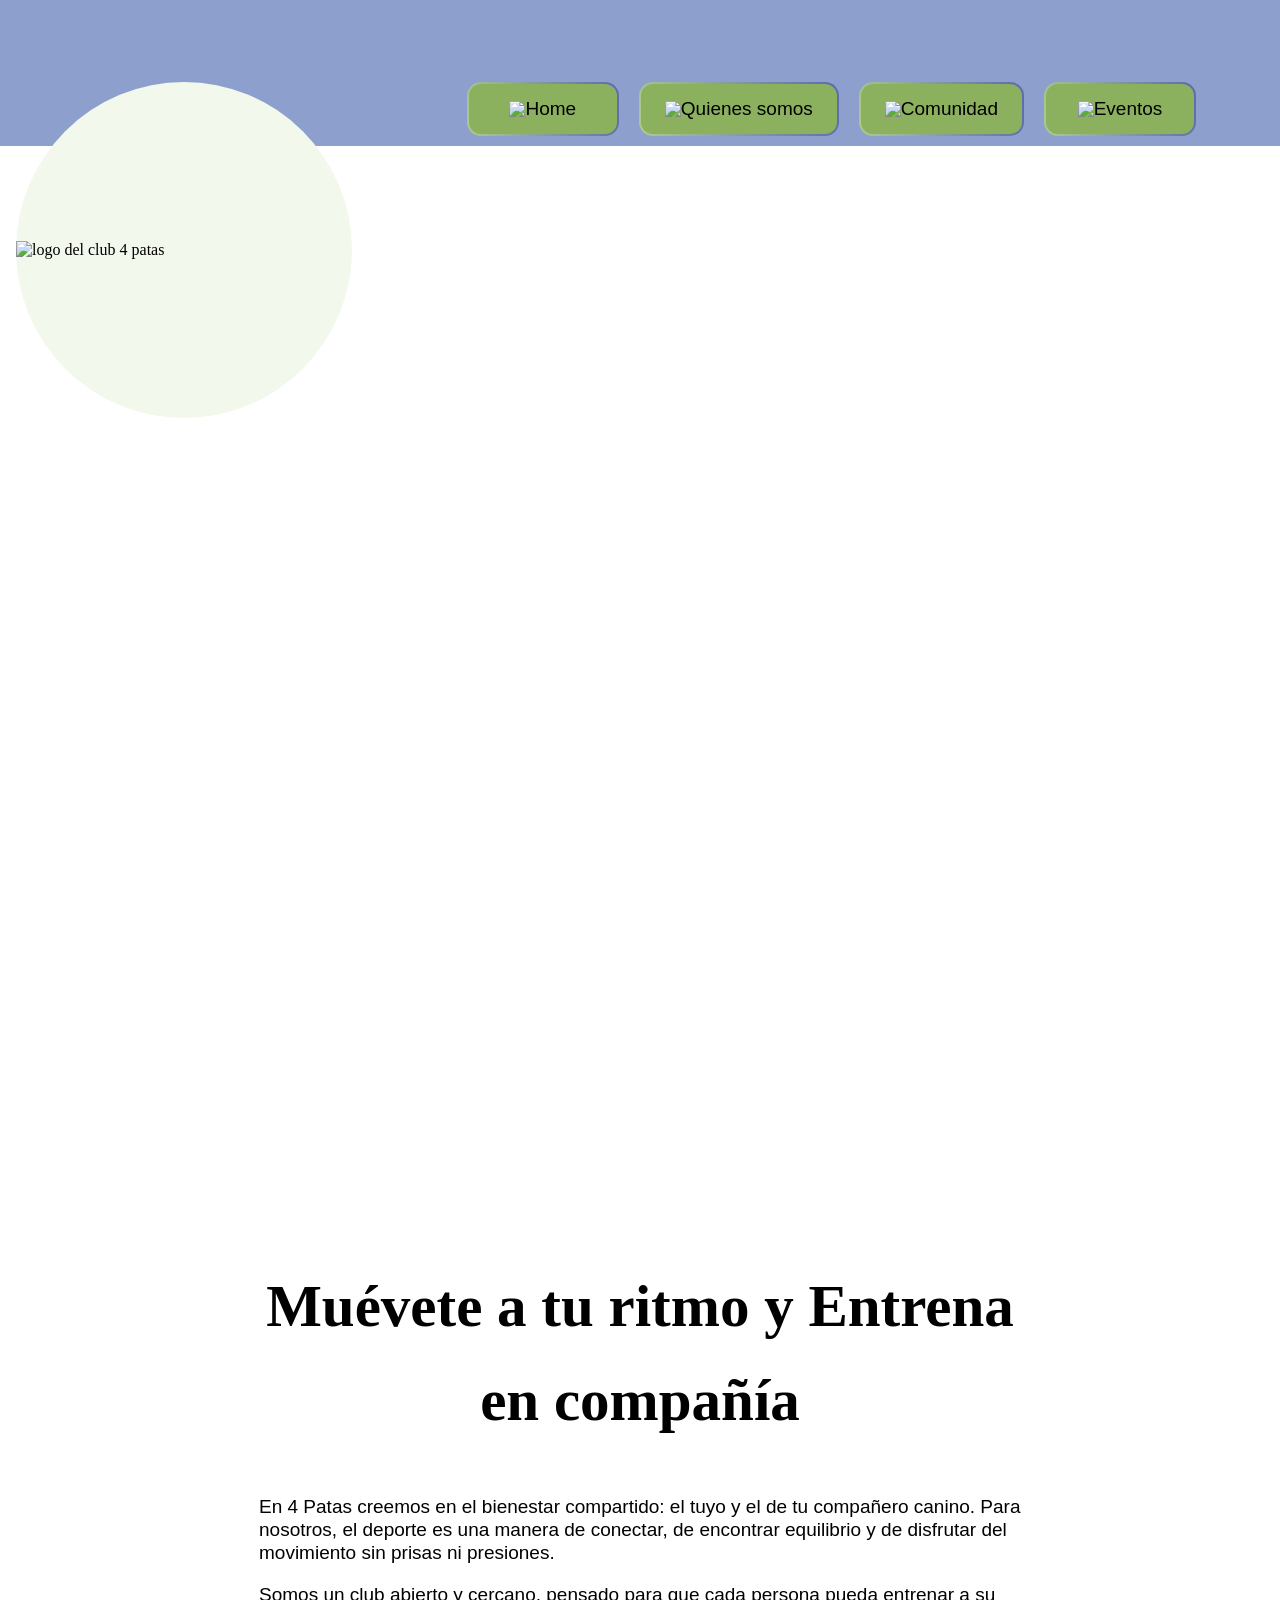
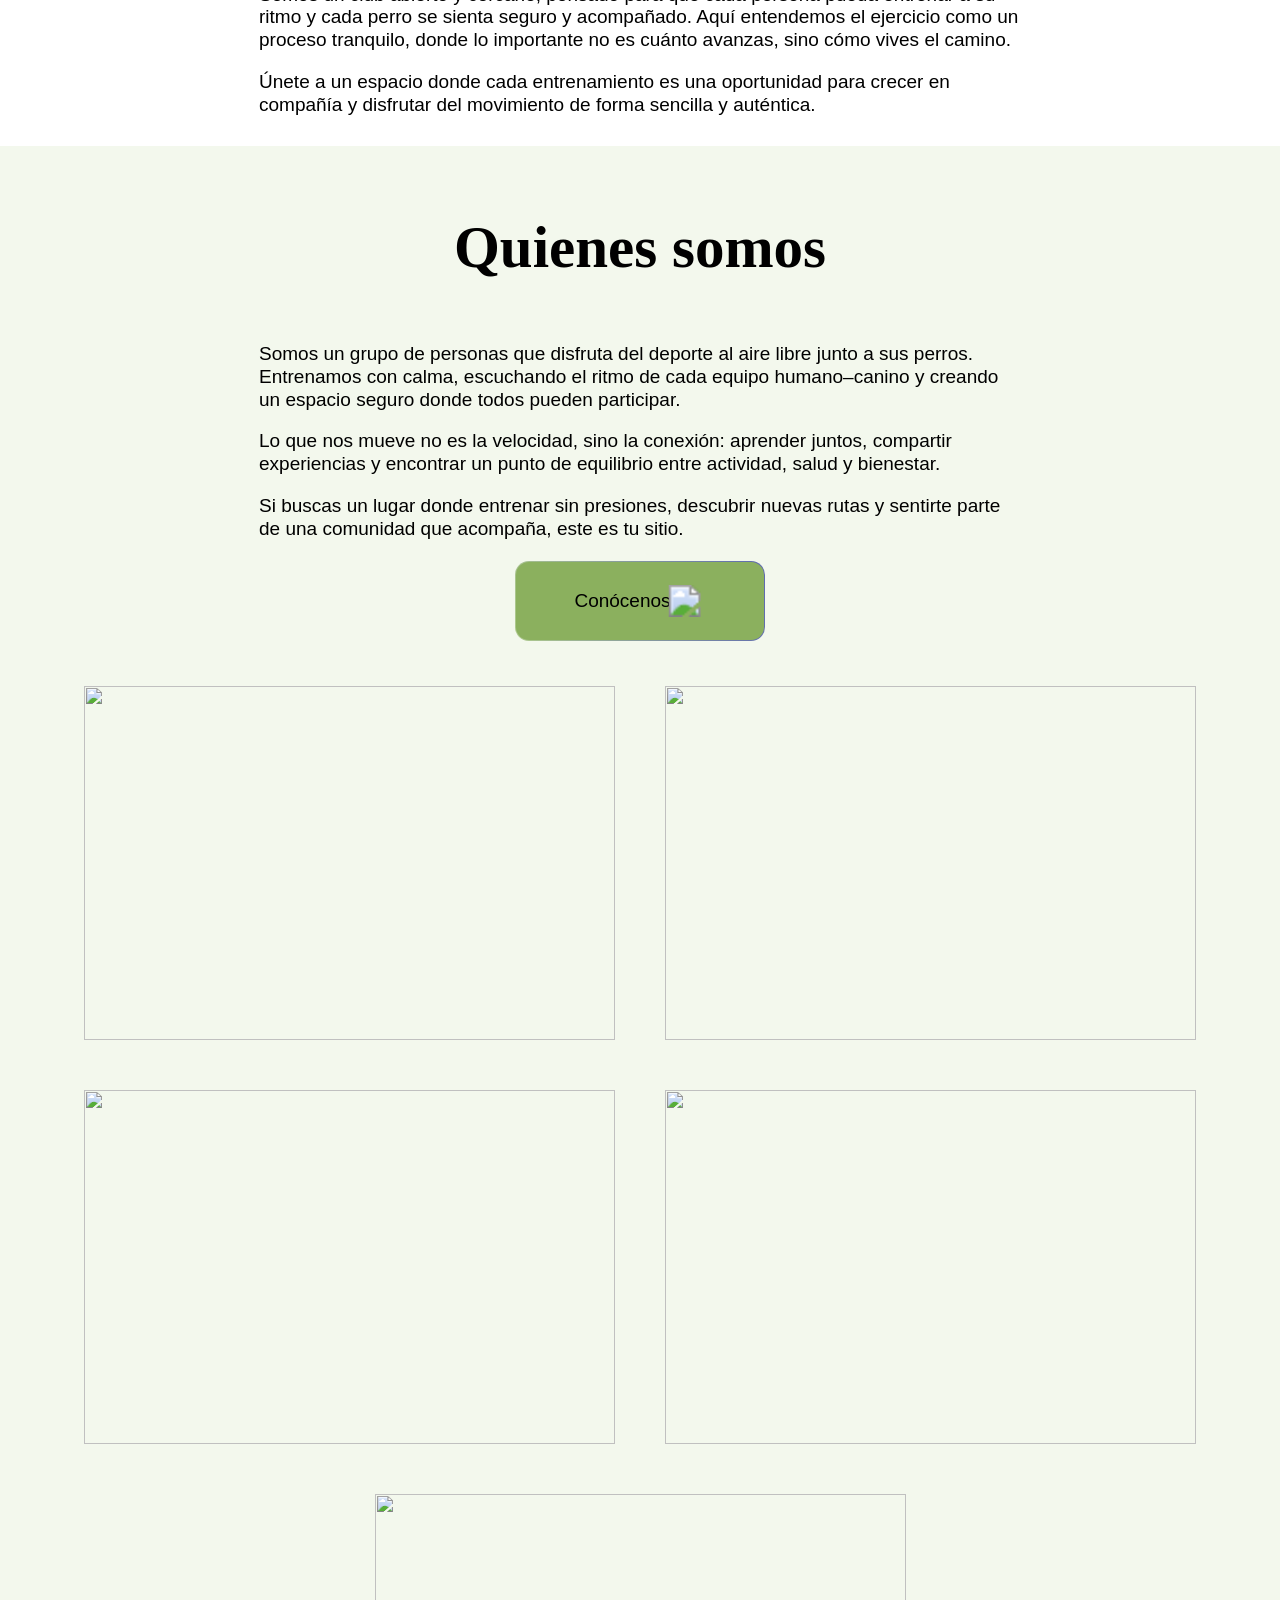
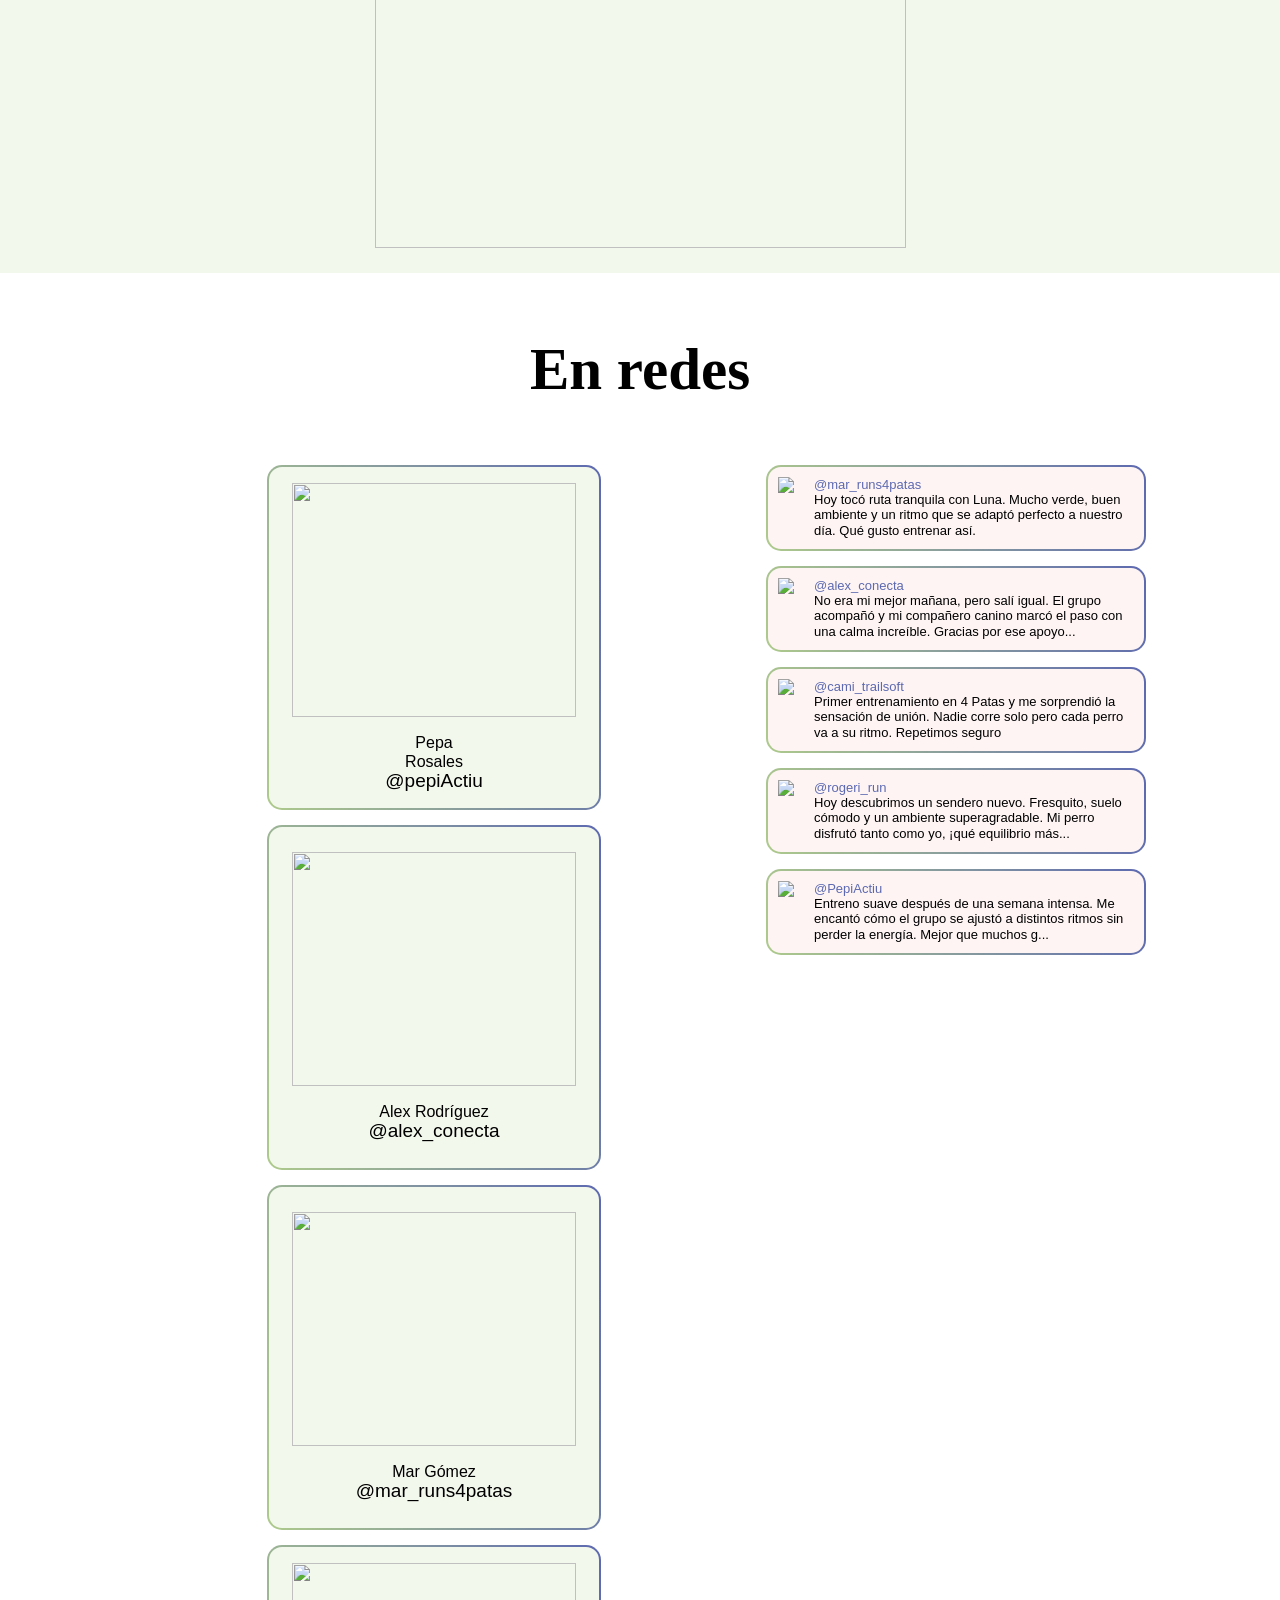
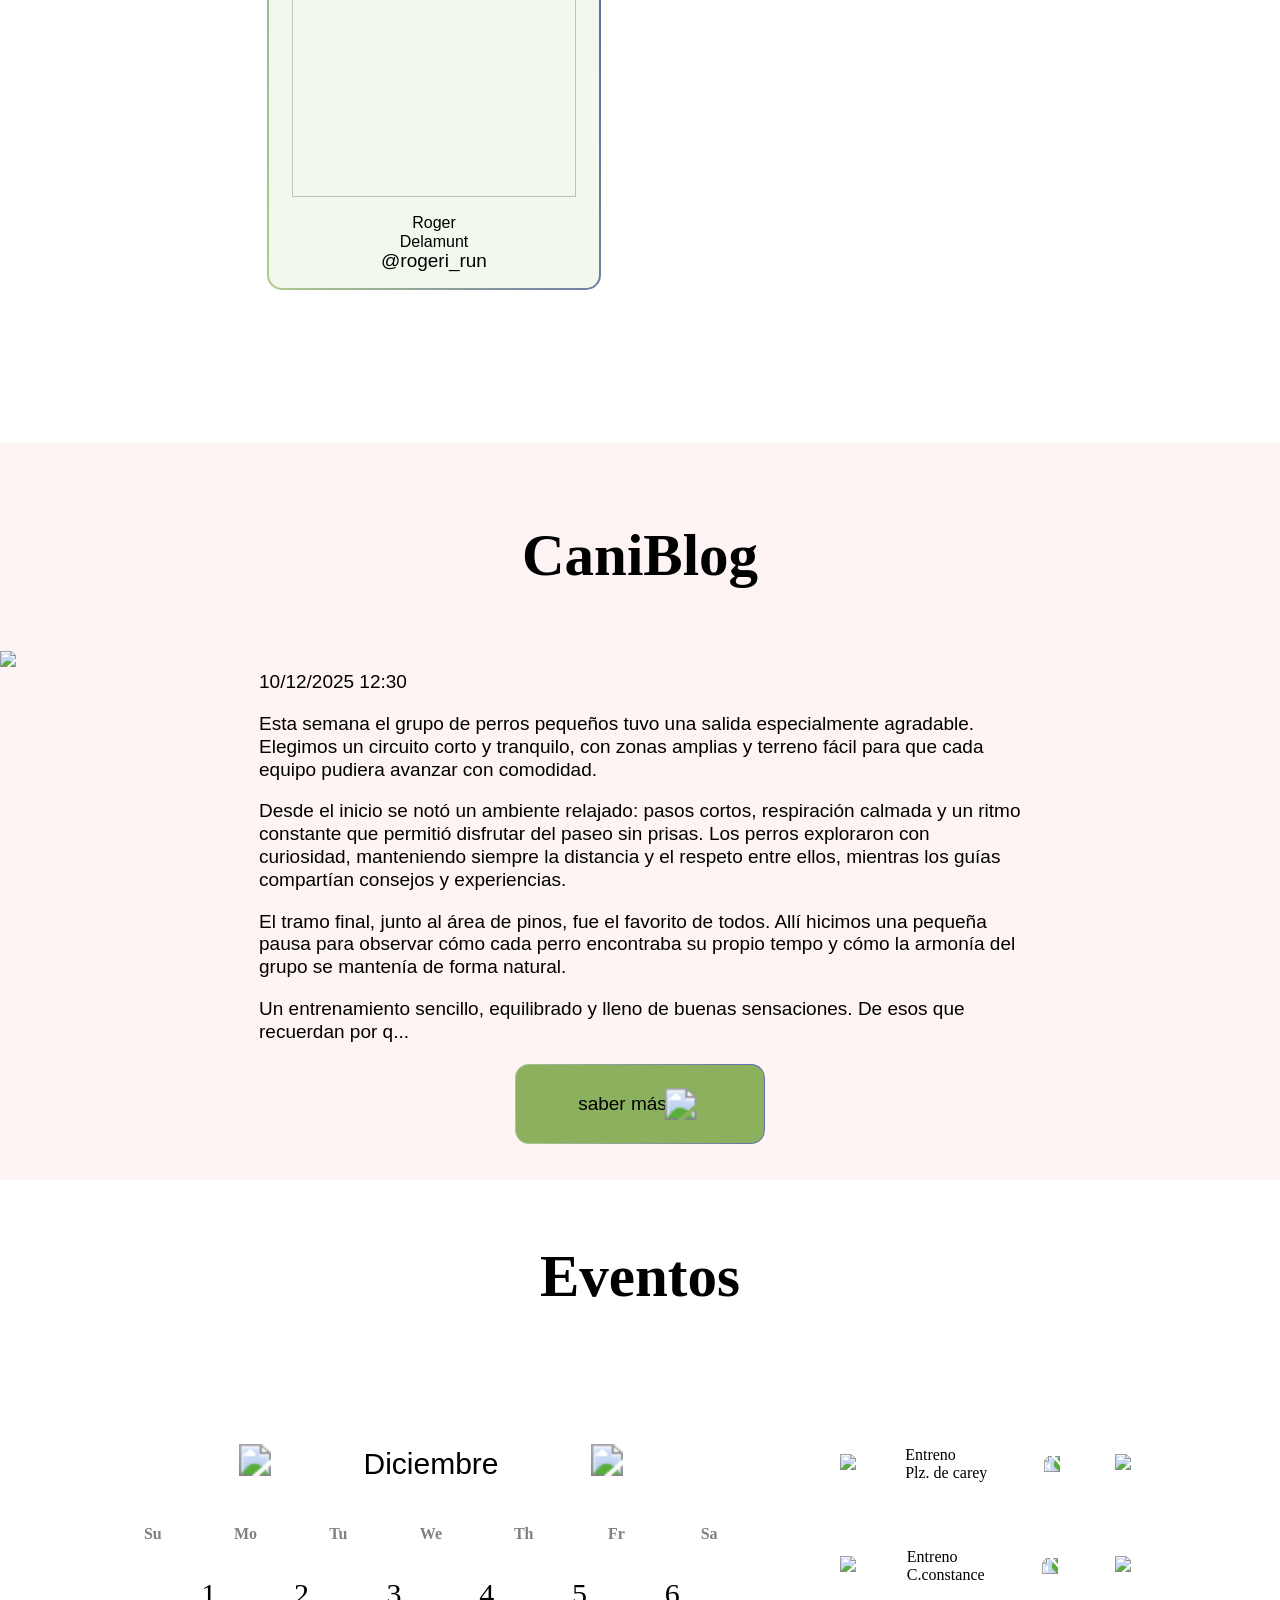
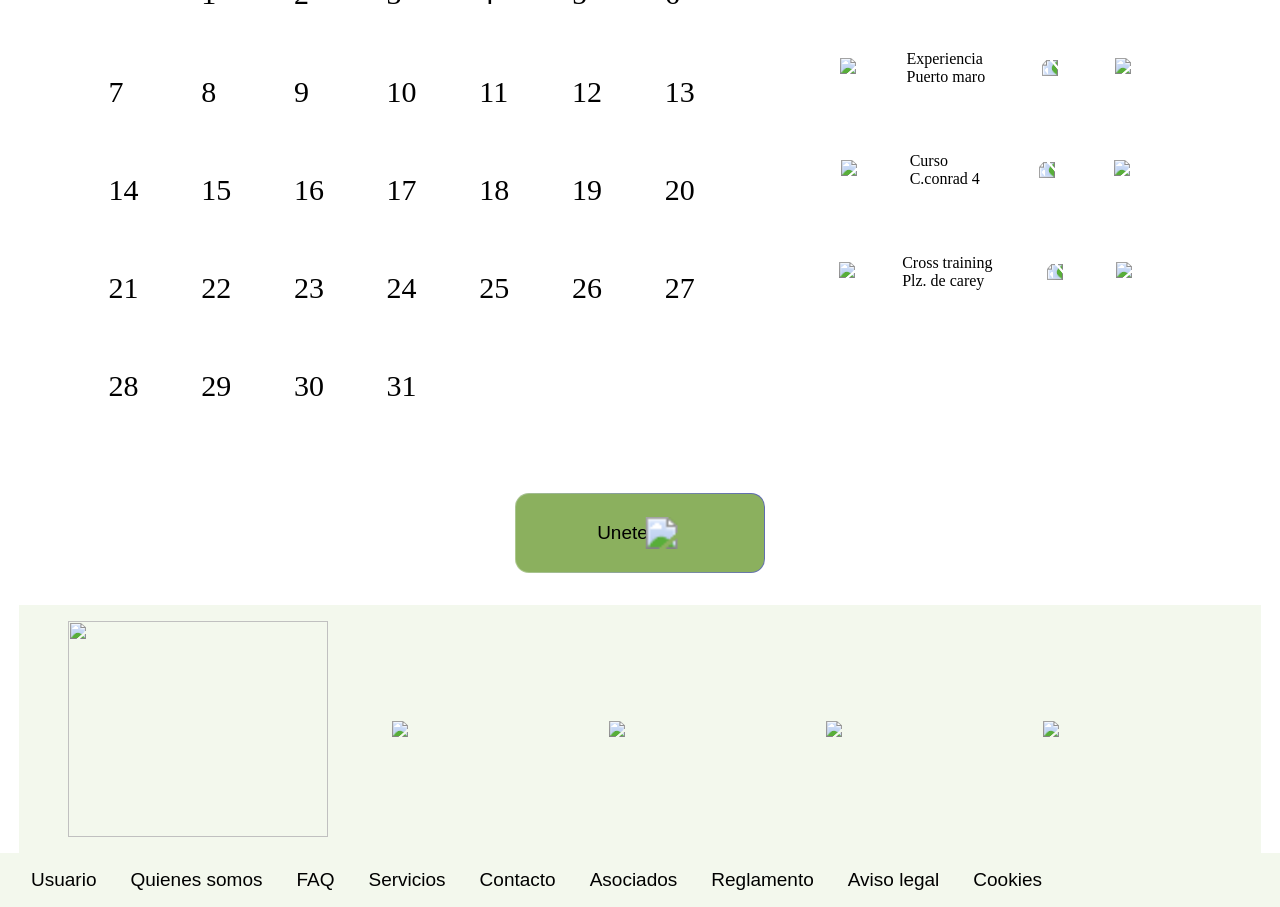
==== index.html @ e6f976d0 "Add files via upload" ====
<!DOCTYPE html>
<html lang="es">

<head>
    <meta charset="UTF-8">
    <meta name="viewport" content="width=device-width, initial-scale=1.0">
    <meta name="author" content="Aidan Tyr Garcia">
    <meta name="description" content="canicross club 4 patas">
    <title>4 patas Landing</title>
    <link rel="stylesheet" href="style.css">

</head>

<body>
    <header class="head">
        <nav> <img class="hMenu" src="assets/small/menu_24dp_000000_FILL0_wght300_GRAD0_opsz24.svg" alt="menu">
            <ul class="linksNav">
                <li><a href="index.html"><img src="assets/large/home_48dp_000000_FILL0_wght300_GRAD0_opsz48.svg"> Home
                    </a></li>
                <li><a href="quienes somos.html"><img
                            src="assets/large/directions_run_48dp_000000_FILL0_wght300_GRAD0_opsz48.svg">Quienes
                        somos</a></li>
                <li><a href="comunidad.html"><img
                            src="assets/large/pets_48dp_000000_FILL0_wght300_GRAD0_opsz48.svg">Comunidad</a></li>
                <li><a href="eventos.html"><img
                            src="assets/large/calendar_month_48dp_000000_FILL0_wght300_GRAD0_opsz48.svg">Eventos</a>
                </li>
            </ul>
        </nav>

    </header>

    <main>
        <div class="sectionHeaderLanding">
            <div class="logoCaja">
                <img class="logo" src="assets/logo default.svg" alt="logo del club 4 patas">
            </div>
            <h1>Club de canicross 4 Patas</h1>
        </div>
        <section style="padding-bottom: 10px;">
            <h2>Muévete a tu ritmo y
                Entrena en compañía
            </h2>
            <p>En 4 Patas creemos en el bienestar compartido: el
                tuyo y el de tu compañero canino. Para nosotros, el
                deporte es una manera de conectar, de encontrar
                equilibrio y de disfrutar del movimiento sin prisas ni
                presiones.
            </p>
            <p>Somos un club abierto y cercano, pensado para que
                cada persona pueda entrenar a su ritmo y cada perro
                se sienta seguro y acompañado. Aquí entendemos el
                ejercicio como un proceso tranquilo, donde lo
                importante no es cuánto avanzas, sino cómo vives el
                camino.
            </p>
            <p>Únete a un espacio donde cada entrenamiento es
                una oportunidad para crecer en compañía y disfrutar
                del movimiento de forma sencilla y auténtica.</p>
        </section>

        <section class="qs_landing_box">
            <h2>Quienes somos</h2>
            <p>Somos un grupo de personas que disfruta del
                deporte al aire libre junto a sus perros. Entrenamos
                con calma, escuchando el ritmo de cada equipo
                humano–canino y creando un espacio seguro donde
                todos pueden participar.
            </p>
            <p>
                Lo que nos mueve no es la velocidad, sino la
                conexión: aprender juntos, compartir experiencias y
                encontrar un punto de equilibrio entre actividad,
                salud y bienestar.
            </p>
            <p>
                Si buscas un lugar donde entrenar sin presiones,
                descubrir nuevas rutas y sentirte parte de una
                comunidad que acompaña, este es tu sitio.
            </p>
            <a href="" class="boton">Conócenos<img
                    src="assets/small/directions_run_24dp_000000_FILL0_wght300_GRAD0_opsz24.svg" width="25px"></a>

            <div id="quienesSomosLanding">
                <img class="imagen" src="assets/AdobeStock_267281582.jpeg">
                <img class="imagen" src="assets/AdobeStock_495157971.jpeg">
                <img class="imagen" src="assets/AdobeStock_635106846.jpeg">
                <img class="imagen" src="assets/AdobeStock_1290259101.jpeg">
                <img class="imagen" src="assets/AdobeStock_1641101626.jpeg">
            </div>
        </section>
        <section style="padding-bottom: 10px;">
            <h2> En redes</h2>
            <div class="redesBox">
                <div class="instaRedes">
                    <div class="instaTrjeta">
                        <img class="instaImagen" src="assets/AdobeStock_1224718437.jpeg">
                        <p class="instaTexto">Pepa Rosales <br><a href="#">@pepiActiu</a></p>
                    </div>
                    <div class="instaTrjeta">
                        <img class="instaImagen" src="assets/AdobeStock_1645947593.jpeg" width="80%">
                        <p class="instaTexto">Alex Rodríguez <br><a href="#">@alex_conecta</a></p>
                    </div>
                    <div class="instaTrjeta">
                        <img class="instaImagen" src="assets/AdobeStock_95721366.jpeg" width="80%">
                        <p class="instaTexto">Mar Gómez <br><a href="#">@mar_runs4patas</a></p>
                    </div>
                    <div class="instaTrjeta">
                        <img class="instaImagen" src="assets/AdobeStock_1805316966.jpeg" width="80%">
                        <p class="instaTexto">Roger Delamunt <br><a href="#">@rogeri_run</a></p>
                    </div>
                </div>

                <div class="twitRedes">
                    <div class="twitTarjeta">
                        <img class="twitIcono" src="assets/small/Social Icons.svg" width="30px">
                        <div class="twitCage">
                            <a href="#" class="twitTexto">@mar_runs4patas</a>
                            <p class="twitContenido">Hoy tocó ruta tranquila con Luna. Mucho verde,
                                buen ambiente y un ritmo que se adaptó perfecto
                                a nuestro día. Qué gusto entrenar así.</p>
                        </div>
                    </div>

                    <div class="twitTarjeta">
                        <img class="twitIcono" src="assets/small/Social Icons.svg" width="30px">
                        <div class="twitCage">
                            <a href="#" class="twitTexto">@alex_conecta</a>
                            <p class="twitContenido">No era mi mejor mañana, pero salí igual. El grupo
                                acompañó y mi compañero canino marcó el paso
                                con una calma increíble. Gracias por ese apoyo...</p>
                        </div>
                    </div>
                    <div class="twitTarjeta">
                        <img class="twitIcono" src="assets/small/Social Icons.svg" width="30px">
                        <div class="twitCage">
                            <a href="#" class="twitTexto">@cami_trailsoft</a>
                            <p class="twitContenido">Primer entrenamiento en 4 Patas y me sorprendió
                                la sensación de unión. Nadie corre solo pero cada
                                perro va a su ritmo. Repetimos seguro</p>
                        </div>
                    </div>
                    <div class="twitTarjeta">
                        <img class="twitIcono" src="assets/small/Social Icons.svg" width="30px">
                        <div class="twitCage">
                            <a href="#" class="twitTexto">@rogeri_run</a>
                            <p class="twitContenido">Hoy descubrimos un sendero nuevo. Fresquito,
                                suelo cómodo y un ambiente superagradable. Mi
                                perro disfrutó tanto como yo, ¡qué equilibrio más...</p>
                        </div>
                    </div>
                    <div class="twitTarjeta">
                        <img class="twitIcono" src="assets/small/Social Icons.svg" width="30px">
                        <div class="twitCage">
                            <a href="#" class="twitTexto">@PepiActiu</a>
                            <p class="twitContenido">Entreno suave después de una semana intensa.
                                Me encantó cómo el grupo se ajustó a distintos
                                ritmos sin perder la energía. Mejor que muchos g...</p>
                        </div>
                    </div>
                </div>
            </div>
        </section>

        <section class="caniblog">
            <h2>CaniBlog</h2>
            <img class="blogImagen" src="assets/AdobeStock_1389384683.jpeg" width="100%">
            <p class="fecha">10/12/2025 12:30</p>
            <p>Esta semana el grupo de perros pequeños tuvo una
                salida especialmente agradable. Elegimos un
                circuito corto y tranquilo, con zonas amplias y terreno
                fácil para que cada equipo pudiera avanzar con
                comodidad.</p>

            <p>Desde el inicio se notó un ambiente relajado: pasos
                cortos, respiración calmada y un ritmo constante que
                permitió disfrutar del paseo sin prisas. Los perros
                exploraron con curiosidad, manteniendo siempre la
                distancia y el respeto entre ellos, mientras los guías
                compartían consejos y experiencias.</p>

            <p>El tramo final, junto al área de pinos, fue el favorito de
                todos. Allí hicimos una pequeña pausa para observar
                cómo cada perro encontraba su propio tempo y
                cómo la armonía del grupo se mantenía de forma
                natural.</p>

            <p>Un entrenamiento sencillo, equilibrado y lleno de
                buenas sensaciones. De esos que recuerdan por q...</p>
            <a href="#" class="boton">saber más <img
                    src="assets/small/arrow_forward_ios_24dp_000000_FILL0_wght300_GRAD0_opsz24.svg" width="25px"></a>
        </section>

        <section>
            <h2>Eventos</h2>
            <div class="eventos">
                <div class="calendarioBox">
                    <div class="calendarioCard">
                        <div class="selectorMes">
                            <span class="arrowL"><img
                                    src="assets/small/arrow_left_24dp_000000_FILL0_wght300_GRAD0_opsz24.svg"
                                    width="25px"></span>
                            <p class="mes">Diciembre</p>
                            <span class="arrowR"><img
                                    src="assets/small/arrow_right_24dp_000000_FILL0_wght300_GRAD0_opsz24.svg"
                                    width="25px"></span>
                        </div>
                        <div class="diasMes">
                            <table class="tablaMes">
                                <thead>
                                    <tr>
                                        <th>Su</th>
                                        <th>Mo</th>
                                        <th>Tu</th>
                                        <th>We</th>
                                        <th>Th</th>
                                        <th>Fr</th>
                                        <th>Sa</th>
                                    </tr>
                                </thead>
                                <tbody>
                                    <tr>
                                        <td class="diaVacioMes"></td>
                                        <td>1</td>
                                        <td>2</td>
                                        <td>3</td>
                                        <td>4</td>
                                        <td>5</td>
                                        <td>6</td>
                                    </tr>
                                    <tr>
                                        <td>7</td>
                                        <td>8</td>
                                        <td>9</td>
                                        <td>10</td>
                                        <td>11</td>
                                        <td>12</td>
                                        <td>13</td>
                                    </tr>
                                    <tr>
                                        <td>14</td>
                                        <td>15</td>
                                        <td>16</td>
                                        <td>17</td>
                                        <td>18</td>
                                        <td>19</td>
                                        <td>20</td>
                                    </tr>
                                    <tr>
                                        <td>21</td>
                                        <td>22</td>
                                        <td>23</td>
                                        <td>24</td>
                                        <td>25</td>
                                        <td>26</td>
                                        <td>27</td>
                                    </tr>
                                    <tr>
                                        <td>28</td>
                                        <td>29</td>
                                        <td>30</td>
                                        <td>31</td>
                                        <td class="diaVacioMes"></td>
                                        <td class="diaVacioMes"></td>
                                        <td class="diaVacioMes"></td>
                                    </tr>
                                </tbody>
                            </table>
                        </div>
                    </div>
                </div>

                <div class="eventosBox">
                    <div class="eventoTarjeta">
                        <span class="iconoActividad"><img
                                src="assets/small/eco_24dp_000000_FILL0_wght300_GRAD0_opsz24.svg" width="25px"></span>
                        <div class="datosEvento">
                            <span>Entreno</span>
                            <span>Plz. de carey</span>
                        </div>
                        <span class="nivelEvento"><img
                                src="assets/small/battery_android_frame_4_24dp_000000_FILL0_wght300_GRAD0_opsz24.svg"
                                width="25px"></span>
                        <span class="iconoActividad"><img
                                src="assets/small/add_24dp_000000_FILL0_wght300_GRAD0_opsz24.svg" width="25px"></span>
                    </div>
                    <div class="eventoTarjeta">
                        <span class="iconoActividad"><img
                                src="assets/small/eco_24dp_000000_FILL0_wght300_GRAD0_opsz24.svg" width="25px"></span>
                        <div class="datosEvento">
                            <span>Entreno</span>
                            <span>C.constance</span>
                        </div>
                        <span class="nivelEvento"><img
                                src="assets/small/battery_android_frame_2_24dp_000000_FILL0_wght300_GRAD0_opsz24.svg"
                                width="25px"></span>
                        <span class="iconoActividad"><img
                                src="assets/small/add_24dp_000000_FILL0_wght300_GRAD0_opsz24.svg" width="25px"></span>
                    </div>
                    <div class="eventoTarjeta">
                        <span class="iconoActividad"><img
                                src="assets/small/eco_24dp_000000_FILL0_wght300_GRAD0_opsz24.svg" width="25px"></span>
                        <div class="datosEvento">
                            <span>Experiencia</span>
                            <span>Puerto maro</span>
                        </div>
                        <span class="nivelEvento"><img
                                src="assets/small/battery_android_frame_6_24dp_000000_FILL0_wght300_GRAD0_opsz24.svg"
                                width="25px"></span>
                        <span class="iconoActividad"><img
                                src="assets/small/add_24dp_000000_FILL0_wght300_GRAD0_opsz24.svg" width="25px"></span>
                    </div>
                    <div class="eventoTarjeta">
                        <span class="iconoActividad"><img
                                src="assets/small/eco_24dp_000000_FILL0_wght300_GRAD0_opsz24.svg" width="25px"></span>
                        <div class="datosEvento">
                            <span>Curso</span>
                            <span>C.conrad 4</span>
                        </div>
                        <span class="nivelEvento"><img
                                src="assets/small/battery_android_frame_1_24dp_000000_FILL0_wght300_GRAD0_opsz24.svg"
                                width="25px"></span>
                        <span class="iconoActividad"><img
                                src="assets/small/add_24dp_000000_FILL0_wght300_GRAD0_opsz24.svg" width="25px"></span>
                    </div>
                    <div class="eventoTarjeta">
                        <span class="iconoActividad"><img
                                src="assets/small/eco_24dp_000000_FILL0_wght300_GRAD0_opsz24.svg" width="25px"></span>
                        <div class="datosEvento">
                            <span>Cross training</span>
                            <span>Plz. de carey</span>
                        </div>
                        <span class="nivelEvento"><img
                                src="assets/small/battery_android_frame_6_24dp_000000_FILL0_wght300_GRAD0_opsz24.svg"
                                width="25px"></span>
                        <span class="iconoActividad"><img
                                src="assets/small/add_24dp_000000_FILL0_wght300_GRAD0_opsz24.svg" width="25px"></span>
                    </div>
                </div>
            </div>
        </section>
        <a href="#" class="boton">Unete <img src="assets/small/pets_24dp_000000_FILL0_wght300_GRAD0_opsz24.svg"
                width="25px"></a>

    </main>

    <footer class="footer">
        <div class="logoBox">
            <img class="logoFooter" src="assets/logo default.svg">
            <div class="extLogoBox">
                <img src="assets/sunburst.svg">
                <img src="assets/maountain.svg">
                <img src="assets/naranjao.svg">
                <img src="assets/s.svg">
            </div>
        </div>
        <div class="linkBox">
            <a href="#">Usuario</a>
            <a href="quienes somos.html">Quienes somos</a>
            <a href="#">FAQ</a>
            <a href="#">Servicios</a>
            <a href="#">Contacto</a>
            <a href="#">Asociados</a>
            <a href="#">Reglamento</a>
            <a href="#">Aviso legal</a>
            <a href="#">Cookies</a>
        </div>

    </footer>
</body>
---- style.css ----
@font-face {
    font-family: "archivo";
    src: url(assets/Archivo/Archivo-VariableFont_wdth\,wght.ttf) format("truetype");
    font-weight: 100 900;
    font-style: normal;
}

@font-face {
    font-family: "lobster";
    src: url(assets/Lobster/Lobster-Regular.ttf) format("truetype");
    font-weight: normal;
    font-style: normal;
}

:root {
    --verde_300: #aeca8c;
    --verde_400: #8bb05e;
    --verde_600: #597937;
    --verde_800: #394c28;

    --azul_300: #b2c0de;
    --azul_400: #8d9fcd;
    --azul_600: #5d69b0;
    --azul_800: #484d85;

    --rojo_300: #f4b6ad;
    --rojo_400: #ec8b7d;
    --rojo_600: #cc4936;

    --neutro_1: #f3f8ed;
    --neutro_2: #fdf4f3;

    --font_1: "archivo", sans-serif;
    --font_2: "lobster", serif;
}

body,
html {
    margin: 0;
}

.head {
    background-color: var(--azul_400);
    margin: 0;
}

.hMenu {
    float: right;
    width: 54px;
    margin-right: 20px;
    margin-top: 7px;
}

.linksNav {
    /* sin finalizar */
    visibility: hidden;
    margin: 0;
    height: 108px;
}

.logoCaja {
    width: 180px;
    height: 180px;
    background-color: var(--neutro_1);
    border-radius: 50%;
    margin-left: auto;
    margin-right: auto;
    z-index: 2;
    transform: translatey(-85px);
    display: flex;
}

.logo {
    align-self: center;
}

p,
h1,
h2,
h3,
h4,
h5,
h6 {
    margin-left: 18px;
    margin-right: 18px;
}

p {
    font-family: var(--font_1);
    font-size: 16px;
    line-height: 120%;
}

h1 {
    color: white;
    text-align: center;
    font-family: var(--font_2);
    font-size: 49px;
}

h2 {
    font-family: var(--font_2);
    font-size: 39px;
    line-height: 120%;
    text-align: center;
}

/*landing  quienes somos */

.sectionHeaderLanding {
    background-image: url(assets/AdobeStock_561762992.jpeg);
    background-size: cover;
    background-position: 75%;
    margin-top: 25px;
}

.sectionHeaderQS {
    background-image: url(assets/AdobeStock_499245004.jpeg);
    background-size: cover;
    background-position: 75%;
    margin-top: 25px;
}

.sectionHeaderEventos {
    background-image: url(assets/AdobeStock_1389384683.jpeg);
    background-size: cover;
    background-position: 75%;
    margin-top: 25px;
}

.sectionHeaderComunidad {
    background-image: url(assets/AdobeStock_1739234904.jpeg);
    background-size: cover;
    background-position: 75%;
    margin-top: 25px;
}

.sectionHeaderQS>h1 {
    color: black;
}

.qs_landing_box {
    background-color: var(--neutro_1);
    padding-top: 5px;
}

#quienesSomosLanding .imagen {
    width: 80%;
    padding: 25px;
}

#quienesSomosLanding {
    display: flex;
    flex-direction: column;
    align-items: center;
}

/* estilo botones*/

.boton {
    background-color: var(--verde_400);
    border: 1px solid transparent;
    /* trasnsparent para cubrir el border radius no gradiente */
    border-radius: 14px;
    background:
        linear-gradient(var(--verde_400), var(--verde_400)) padding-box,
        /*cubre el fondo real*/
        linear-gradient(75deg, var(--verde_300), var(--azul_600)) border-box;
    /*degradaddo que se vera en el borde*/
    display: flex;
    width: 92px;
    height: 22px;
    padding: 14px 24px;
    justify-content: center;
    align-items: center;
    gap: 10px;
}

.boton,
a {
    text-decoration: none;
    color: black;
    font-family: var(--font_1);
    font-size: 16px;
    font-weight: 400;
    margin: 20px auto;
}

/* redes */

.instaTrjeta {
    background-color: var(--neutro_1);
    width: 214px;
    height: 272px;
    border-radius: 15px;
    display: flex;
    flex-direction: column;
    justify-content: center;
    align-items: center;
    margin: auto;
    margin-bottom: 15px;
    border: 2px solid transparent;
    background:
        linear-gradient(var(--neutro_1), var(--neutro_1)) padding-box,
        /*cubre el fondo real*/
        linear-gradient(75deg, var(--verde_300), var(--azul_600)) border-box;
    /*degradaddo que se vera en el borde*/
}

.instaImagen {
    width: 184px;
    height: 182px;
    object-fit: cover;
    margin-top: 15px;
}

.instaTexto {
    font-family: var(--font_1);
    font-size: 18px;
    text-align: center;
}

.instaRedes {
    margin-bottom: 4em;
}

/*twt redes*/

.twitTarjeta {
    width: 376px;
    height: 82px;
    border-radius: 15px;
    display: flex;
    justify-content: left;
    align-items: left;
    margin: auto;
    margin-bottom: 15px;
    border: 2px solid transparent;
    background:
        linear-gradient(var(--neutro_2), var(--neutro_2)) padding-box,
        /*cubre el fondo real*/
        linear-gradient(75deg, var(--verde_300), var(--azul_600)) border-box;
    /*degradaddo que se vera en el borde*/
}

.twitCage {
    display: flex;
    flex-direction: column;
    margin-top: 10px;
}

.twitTexto {
    margin: 0px 10px;
    color: var(--azul_600);
}

.twitTexto,
.twitContenido {
    font-family: var(--font_1);
    font-size: 13px;
    margin-left: 0%;
    margin-top: 0%;
}

.twitIcono {
    margin: 10px;
}

/*caniblog landing*/
.caniblog {
    background-color: var(--neutro_2);
    padding-top: 1em;
    padding-bottom: 1em;
}

.fecha {
    margin-top: 0px;
    font-weight: lighter;
}

.caniblog>.boton {
    text-wrap: nowrap;
}

/*quienes somos especifico*/

.qsFoto {
    width: 100%;
    margin: 0em 0em 0 2em 0em;
}

.quienesSomos {
    margin: 5em 0em;
}

.botonesCage {
    display: flex;
}

/*comunidad*/
.postCaja {
    background-color: var(--neutro_2);
    border-radius: 10px;
    display: flex;
    flex-direction: column;
    width: 376px;
    height: auto;
    justify-items: center;
    margin: 1em auto;

}

.topCaja {
    background-color: var(--verde_400);
    border-radius: 10px 10px 0px 0px;
    display: flex;
    flex-direction: row;
    align-items: center;
    align-content: center;
}

.bottomCaja {
    display: flex;
    flex-direction: column;
}

.userFoto {
    width: 45px;
    height: 45px;
    border-radius: 50%;
    object-fit: cover;
    margin-top: 11px;
    margin-bottom: 6px;
    margin-left: 21px;
    margin-right: 30px;
}

.botonLimpio {
    margin: 5px 15px 1em 0px;
    display: flex;
    flex-direction: row;
    align-items: center;
    justify-content: flex-end;
}

.botonLimpio>img {
    margin: 0px 0px 0em 10px;
}

.tituloPost {
    width: 184px;
    height: 39px;
    border-radius: 10px;
    border-color: transparent;
    border: 2px solid transparent;
    background:
        linear-gradient(white) padding-box,
        /*cubre el fondo real*/
        linear-gradient(75deg, var(--neutro_2), var(--rojo_600)) border-box;
    outline: none;
    /* evita el borde/halo extra */
    box-shadow: none;
    margin: 11px auto 12px auto;
}

.textoPost {
    width: 337px;
    height: 75px;
    border-radius: 10px;
    border-color: transparent;
    border: 2px solid transparent;
    background:
        linear-gradient(white) padding-box,
        /*cubre el fondo real*/
        linear-gradient(75deg, var(--neutro_2), var(--rojo_600)) border-box;
    outline: none;
    /* evita el borde/halo extra */
    box-shadow: none;
    margin: 10px auto 0px auto;
}

.userFotoComentario {
    width: 45px;
    height: 45px;
    border-radius: 50%;
    object-fit: cover;
    margin-bottom: 6px;
    margin-left: 21px;
    margin-right: 30px;
    transform: translate(-5px, 35px);
}

.cometarioImagen {
    width: 100%;
    margin: 8px auto;
    width: 332px;
    object-fit: fill;
}

.textoComentario {
    margin: 8px 17px;
}

.iconComentario {
    display: flex;
    flex-direction: row;
    justify-content: flex-end;
    margin: 2px 15px;
}

.iconComentario>.like,
.coment {
    margin: 5px;

}

.line {
    border-top: 1px solid #000000;
    width: 178px;
    margin: auto;
}

.cajaUserTransparente {
    display: flex;
    flex-direction: row;
    align-items: center;
    align-content: center;
}

.cajaTextoComentario {
    display: grid;
    grid-template-columns: 1fr 1fr 1fr 1fr;
}

.cajaTextoComentario>p {
    grid-column: 2 / span 4;
    margin: 10px;
    background-color: white;
    border-radius: 10px;
    padding: 11px;
}

.comentarioTextarea>.textoPost {
    margin: 13px 14px 0px 14px;
    padding: 0px;
    width: 312px;
}

.comentarioTextarea {
    padding-bottom: 3px;
    margin: 0px 11px 27px 25px;
    border-radius: 10px;
    background-color: var(--verde_300);
}

.filtro {
    margin: 10px 15px;
    display: flex;
    flex-direction: row;
    align-items: center;
}

.postFecha {
    align-self: flex-end;
    margin: 0px 15px 2px auto;
    font-size: 13px;
}

/* Tabla eventos de landing y eventos */

.calendarioCard {
    width: 375px;
    height: auto;
    border-radius: 15px;
    display: flex;
    flex-direction: column;
    margin: 2em auto 19px;
    border: 2px solid transparent;
    background:
        linear-gradient(var(--neutro_1)) padding-box,
        /*cubre el fondo real*/
        linear-gradient(75deg, var(--verde_300), var(--azul_600)) border-box;
    /*degradaddo que se vera en el borde*/
}

.selectorMes {
    display: flex;
    flex-direction: row;
    justify-content: center;
    align-items: center;
}

.tablaMes {
    width: 343px;
    height: 256px;
    margin: auto auto 16px auto;
}

td,
.mes {
    font-size: 25px;
}

th {
    font-size: 16px;
    color: grey;
}

.eventoTarjeta {
    min-width: 376px;
    display: flex;
    flex-direction: row;
    align-items: center;
    justify-content: space-around;
    margin: 1em 19px auto 19px;
    border: 2px solid transparent;
    border-radius: 10px;
    background:
        linear-gradient(var(--neutro_2)) padding-box,
        /*cubre el fondo real*/
        linear-gradient(75deg, var(--verde_300), var(--azul_600)) border-box;
    /*degradaddo que se vera en el borde*/
}

.iconoActividad {
    padding: 13px;
    margin: 16px 16px 16px 20px;
    border-radius: 14px;
    border: 2px solid transparent;
    background:
        linear-gradient(var(--verde_400)) padding-box,
        /*cubre el fondo real*/
        linear-gradient(75deg, var(--verde_300), var(--azul_600)) border-box;
    /*degradaddo que se vera en el borde*/
}

.datosEvento {
    display: flex;
    flex-direction: column;
    margin-right: 30px;
}

.nivelEvento {
    transform: rotateZ(-90deg);
    margin: 0px 0px 0px 10px;
}

/*footer*/
.logoBox {
    background-color: var(--neutro_1);
    display: flex;
    flex-direction: row;
    align-items: center;
    justify-content: center;
    margin: 2em 19px 0px 19px;
    padding: 1em 0px 1em 0px;
    gap: 2em;
}

.logoFooter {
    width: 184px;
    height: 153px;
}

.extLogoBox {
    display: flex;
    flex-direction: row;
    gap: 1em;
    flex-wrap: wrap;
}

.extLogoBox>img {
    width: 71px;
}

.linkBox {
    background-color: var(--neutro_1);
    padding: 1em 1em;
}

.linkBox>a {
    margin: 5px;
}



/*media quiueries*/

@media (min-width: 1024px) {
    .boton {
        height: 50px;
        min-width: 200px;
    }

    .boton>img {
        transform: scale(2);
    }

    .boton,
    a {
        font-size: 19px;
        font-weight: 400;
        margin: 20px auto;
    }

    p,
    h1,
    h2,
    h3,
    h4,
    h5,
    h6 {
        margin-left: 259px;
        margin-right: 259px;
    }

    p {
        font-family: var(--font_1);
        font-size: 19px;
        line-height: 120%;
    }

    h1 {
        color: white;
        text-align: center;
        font-family: var(--font_2);
        font-size: 128px;
    }

    h2 {
        font-family: var(--font_2);
        font-size: 59px;
        line-height: 160%;
        text-align: center;
    }

    .instaTrjeta {
        width: 330px;
        height: 341px;
    }

    .instaImagen {
        width: 284px;
        height: 234px;
    }

    .instaTexto {
        font-size: 16px;
    }

    /*HEADER*/
    .head {
        min-height: 146px;
    }

    .linksNav {
        min-height: 146px;
        float: right;
        margin: auto auto;
        visibility: visible;
        display: flex;
        align-items: last baseline;
        flex-direction: row;
        justify-content: flex-end;
    }

    .linksNav>li {
        background-color: var(--verde_400);
        border: 2px solid transparent;
        /* trasnsparent para cubrir el border radius no gradiente */
        border-radius: 14px;
        background:
            linear-gradient(var(--verde_400), var(--verde_400)) padding-box,
            /*cubre el fondo real*/
            linear-gradient(75deg, var(--verde_300), var(--azul_600)) border-box;
        /*degradaddo que se vera en el borde*/
        display: flex;
        min-width: 100px;
        height: auto;
        padding: 14px 24px;
        justify-content: center;
        align-items: center;
        gap: 10px;
        margin: 10px 10px;
        font-size: 19px;
    }

    .linksNav>li>a {
        display: flex;
        align-items: center;
        margin: auto;
    }

    .hMenu {
        visibility: hidden;
    }

    .logoCaja {
        width: 336px;
        height: 336px;
        float: left;
        transform: translatey(-150px);
        margin-left: 1em;
    }

    /*landing*/
    .sectionHeaderLanding {
        width: 100%;
        min-height: 530px;
        margin-bottom: 2em;
    }

    .sectionHeaderLanding>h1 {
        padding-top: 500px;
    }

    #quienesSomosLanding .imagen {
        width: 531px;
        height: 354px;
    }

    #quienesSomosLanding {
        display: flex;
        flex-direction: row;
        flex-wrap: wrap;
        align-items: center;
        justify-content: center;
    }

    .redesBox {
        display: flex;
        flex-direction: row;
        justify-content: center;
        gap: 2em;
        margin-bottom: 4em;
    }

    .twitTexto {
        margin: 0px 10px;
        color: var(--azul_600);
    }

    .twitContenido {
        margin: 0px 10px;
    }

    .instaRedes {
        width: 600px;
        display: flex;
        flex-direction: row;
        justify-content: space-between;
        flex-wrap: wrap;
    }



    /*quienes somos*/

    .sectionHeaderQS {
        width: 100%;
        min-height: 530px;
        margin-bottom: 2em;
    }

    .sectionHeaderQS>h1 {
        padding-top: 500px;
    }

    .ainaBox {
        background-color: var(--neutro_2);
        margin-bottom: 0px;
    }

    .mateoBox {
        background-color: var(--neutro_1);
        margin-top: 0px;
        padding-bottom: 3em;
    }

    .ainaBox>h2,
    .mateoBox>h2 {
        margin: 0%;
        padding-top: 1em;
        padding-bottom: 1em;
    }


    .aina {
        display: flex;
        flex-direction: row;
        justify-content: center;
        padding-bottom: 5em;
    }

    .aina .qsFoto {
        width: 567px;
        object-fit: cover;
    }

    .aina>p {
        max-width: 566px;
        margin: 0em 0em 0em 2em;
    }

    .mateo {
        background-color: var(--neutro_1);
        display: flex;
        flex-direction: row-reverse;
        justify-content: center;
    }

    .mateo .qsFoto {
        width: 567px;
        object-fit: cover;
    }

    .mateo>p {
        max-width: 566px;
        margin: 0em 2em 0em 0em;
    }

    .somosClub {
        margin-bottom: 5em;
    }

    .somosClub>.instaRedes {
        width: 80%;
        margin: 0 auto;
        gap: 78px;
        display: flex;
        flex-direction: row;
        justify-content: space-between;
        flex-wrap: wrap;
    }

    /*comunidad*/
    .sectionHeaderComunidad {
        width: 100%;
        min-height: 530px;
        margin-bottom: 2em;
    }

    .sectionHeaderComunidad>h1 {
        padding-top: 500px;
    }

    .postCaja {
        min-width: 910px;
        margin: 1em auto;
    }

    .userFoto, .userFotoComentario {
        width: 55px;
        height: 55px;
    }

    .botonLimpio>img {
        transform: scale(2);
        margin: 0px 0px 0em 10px;
    }

    .tituloPost {
        width: 333px;
        height: 39px;
    }

    .textoPost {
        width: 853px;
        height: 143px;
    }

    .textoComentario {
        font-family: Archivo;
        font-size: 19px;
        margin: 8px 17px;
    }

    /*eventos*/
    .eventos {
        display: flex;
        flex-direction: row;
        justify-content: center;
        align-items: baseline;
    }

    .sectionHeaderEventos {
        width: 100%;
        min-height: 530px;
        margin-bottom: 2em;
    }

    .sectionHeaderEventos>h1 {
        padding-top: 500px;
    }

    /* calendario y tarjetas*/
    .calendarioCard {
        width: 683px;
    }

    .tablaMes {
        width: 651px;
        height: 514px;
    }

    td,
    .mes {
        font-size: 30px;
        margin: 40px 100px;
    }

    /*footer*/
    .linkBox>a {
        font-size: 19px;
        margin: 15px;
    }

    .logoFooter {
        width: 260px;
        height: 216px;
    }

    .extLogoBox>img {
        width: 137px;
        margin: auto 2em;
    }

    .arrowR,
    .arrowL {
        transform: scale(2);
    }
}
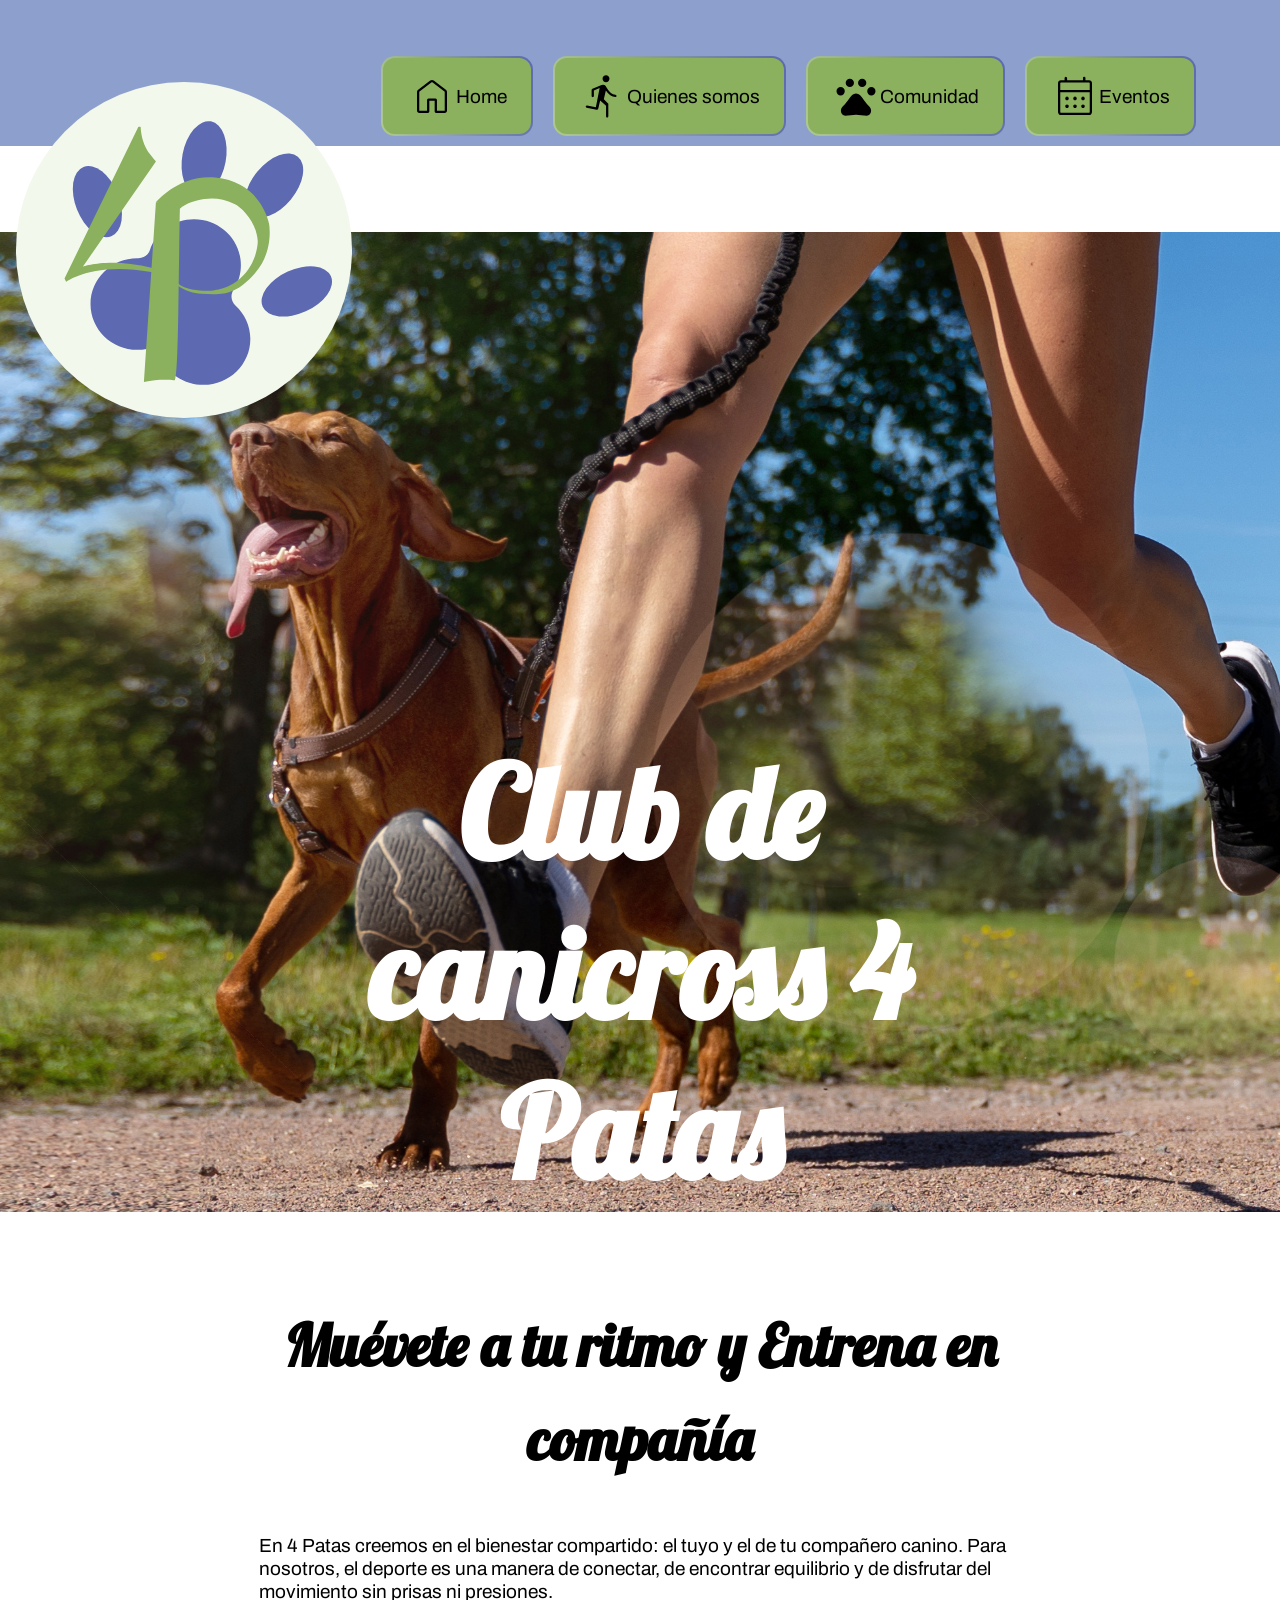
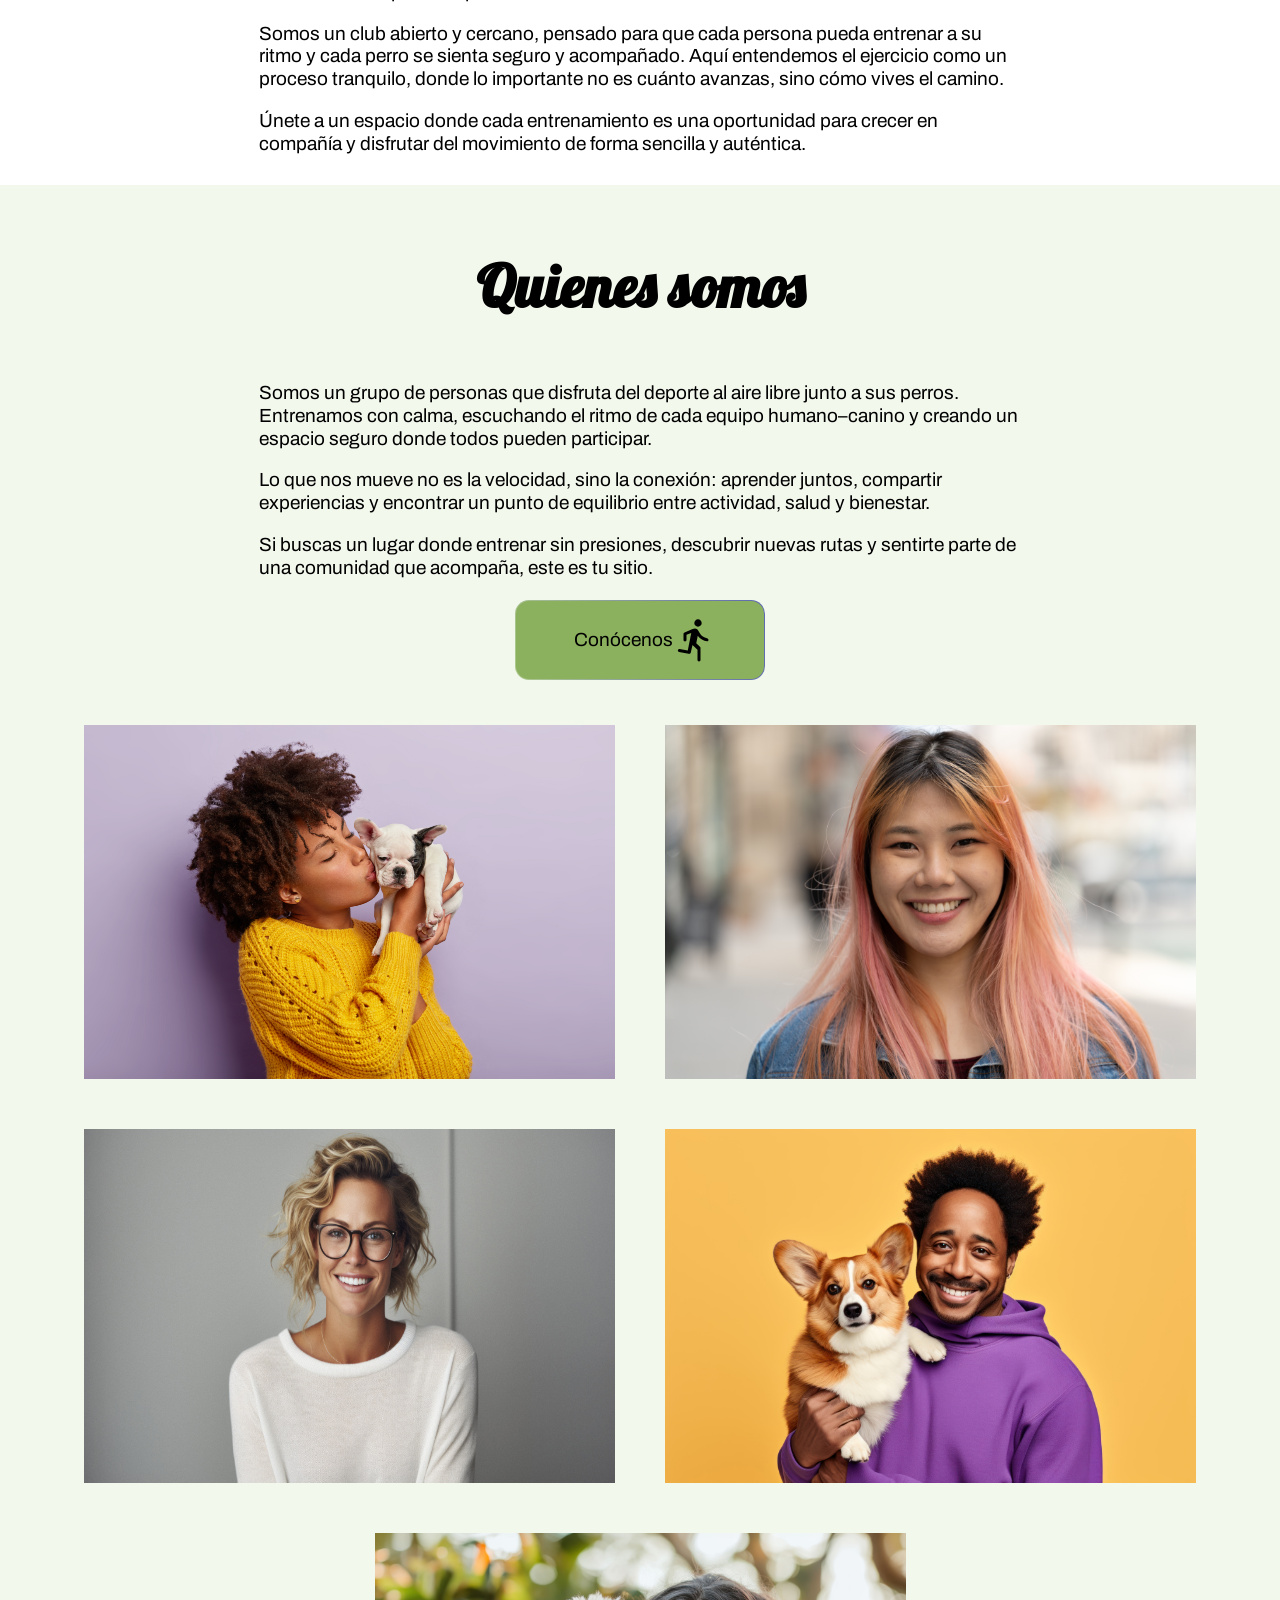
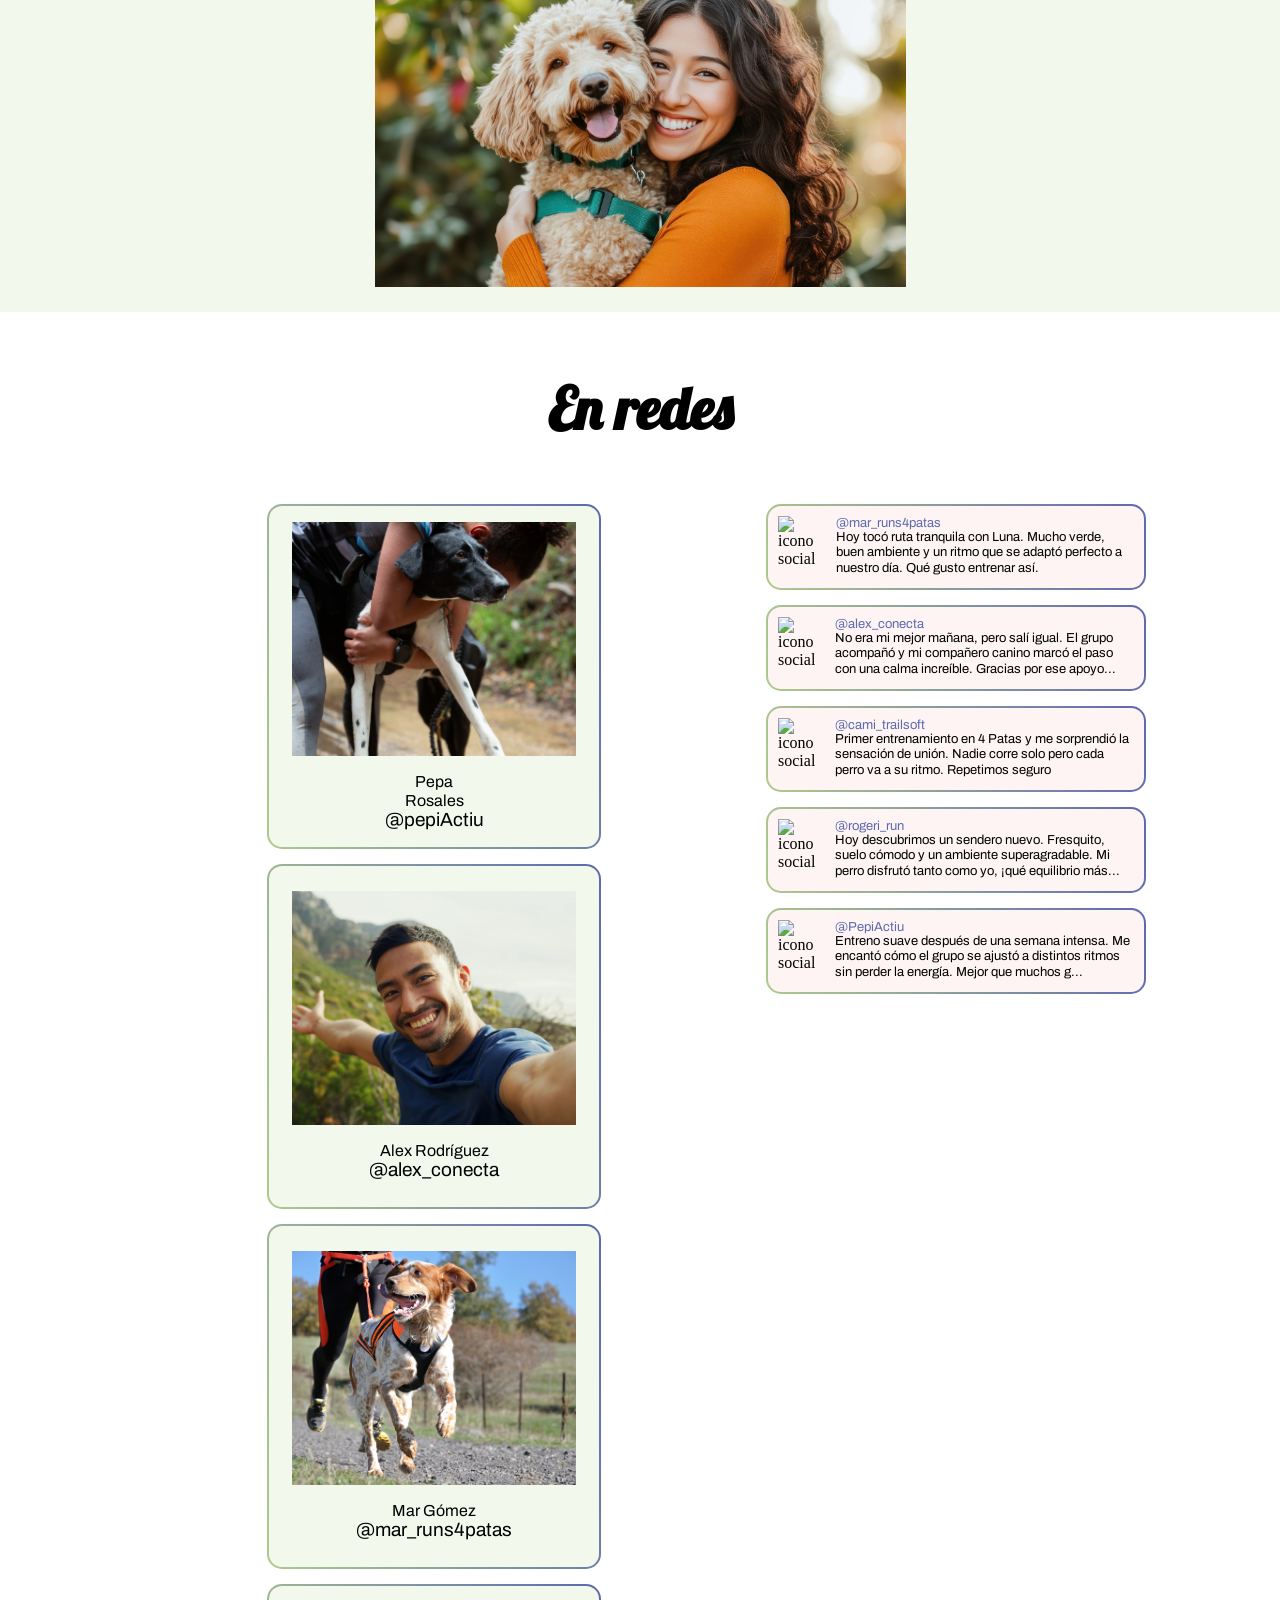
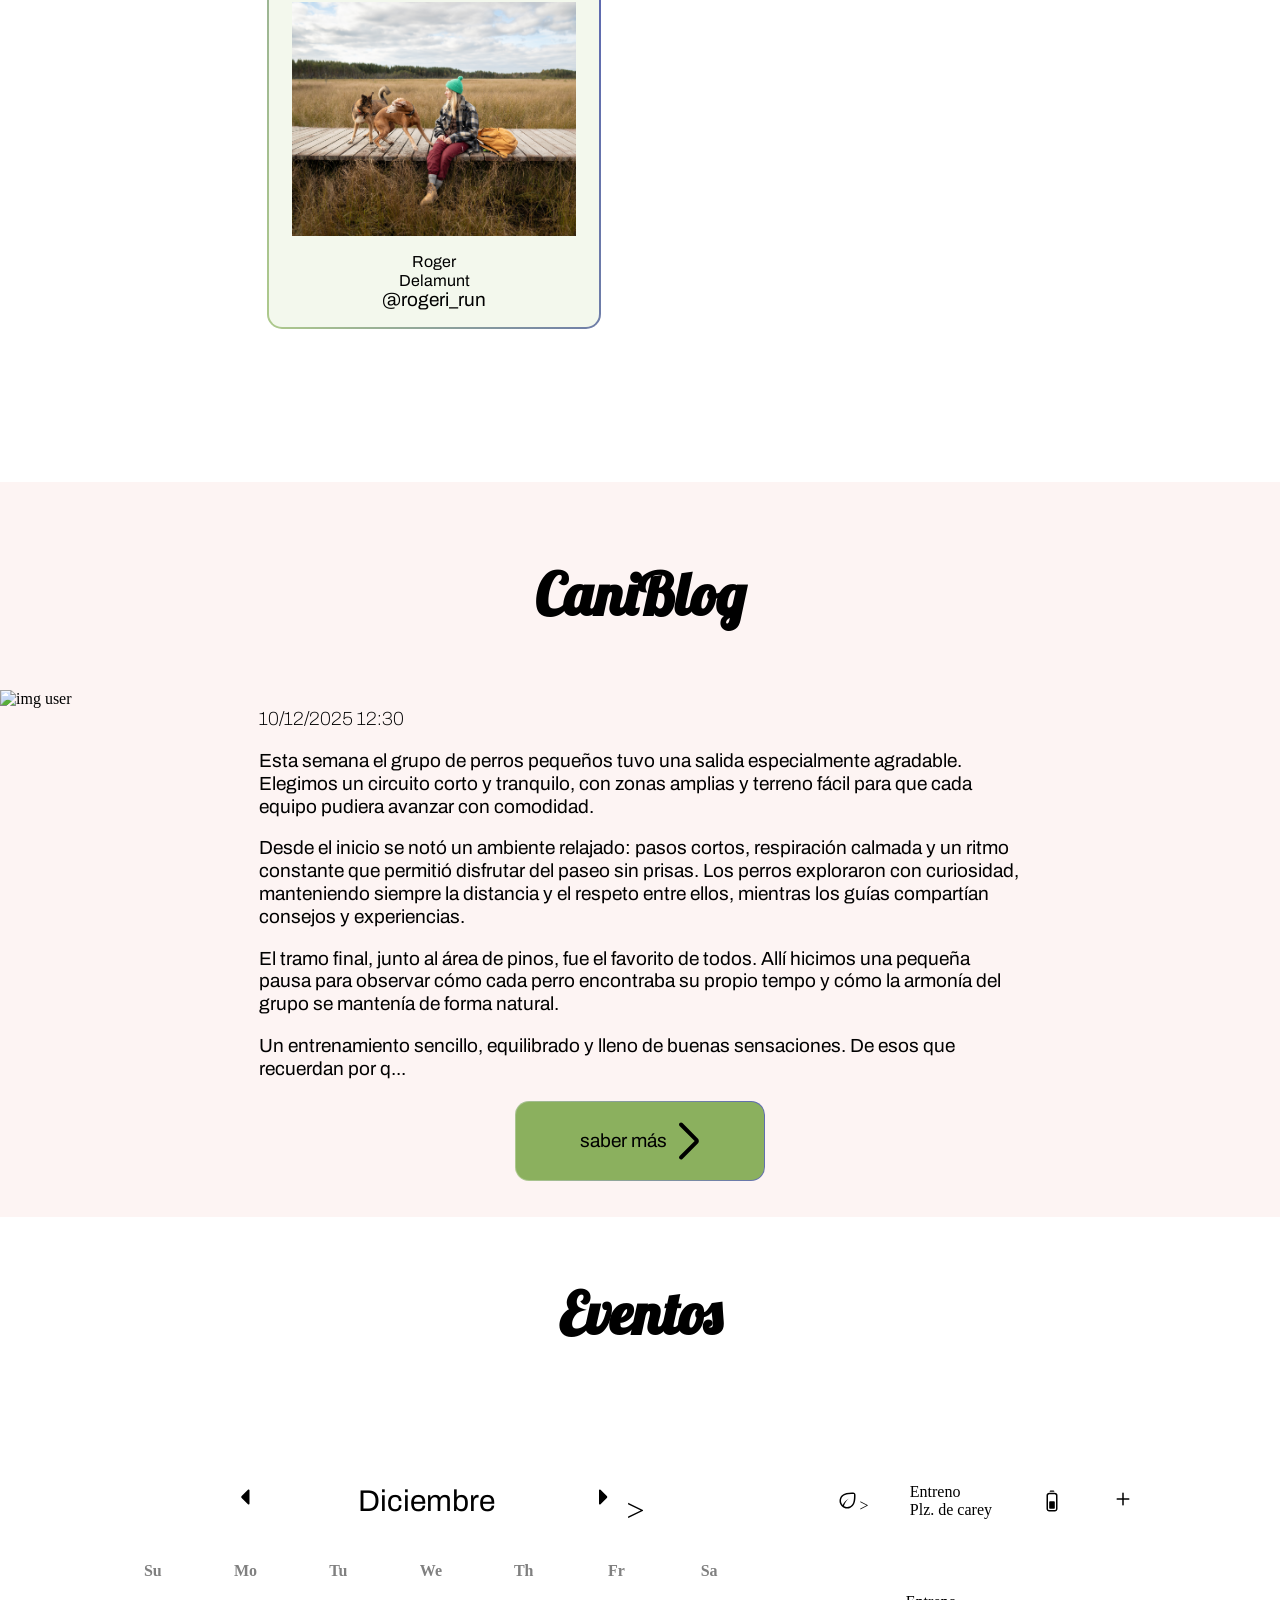
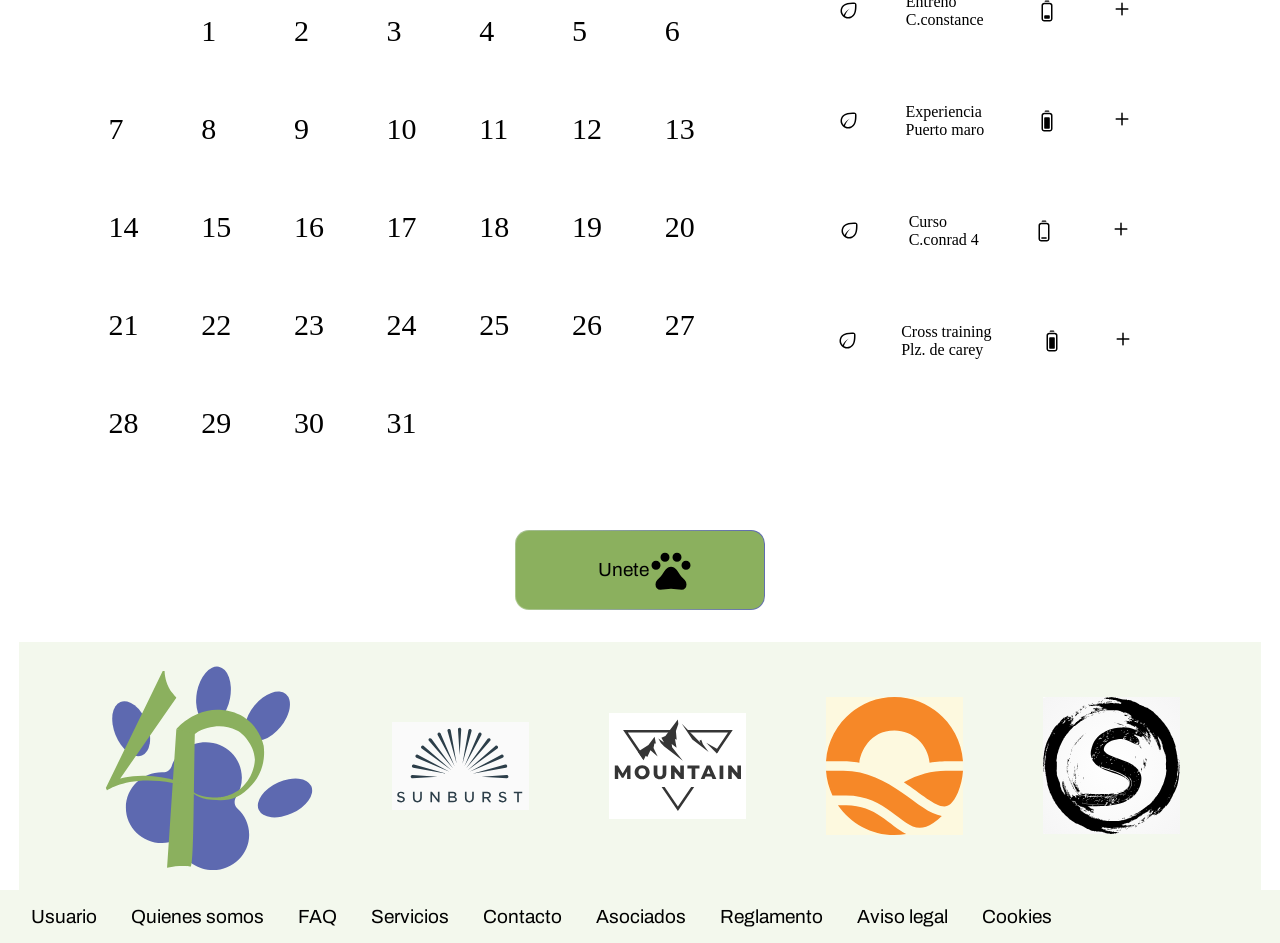
==== commit 3ec6e3e5: "Update print statement from 'Hello' to 'Goodbye'" ====
--- a/index.html
+++ b/index.html
@@ -15,15 +15,15 @@
     <header class="head">
         <nav> <img class="hMenu" src="assets/small/menu_24dp_000000_FILL0_wght300_GRAD0_opsz24.svg" alt="menu">
             <ul class="linksNav">
-                <li><a href="index.html"><img src="assets/large/home_48dp_000000_FILL0_wght300_GRAD0_opsz48.svg"> Home
+                <li><a href="index.html"><img src="assets/large/home_48dp_000000_FILL0_wght300_GRAD0_opsz48.svg" alt="icono home"> Home
                     </a></li>
                 <li><a href="quienes somos.html"><img
-                            src="assets/large/directions_run_48dp_000000_FILL0_wght300_GRAD0_opsz48.svg">Quienes
+                            src="assets/large/directions_run_48dp_000000_FILL0_wght300_GRAD0_opsz48.svg" alt="icono run" >Quienes
                         somos</a></li>
                 <li><a href="comunidad.html"><img
-                            src="assets/large/pets_48dp_000000_FILL0_wght300_GRAD0_opsz48.svg">Comunidad</a></li>
+                            src="assets/large/pets_48dp_000000_FILL0_wght300_GRAD0_opsz48.svg" alt="icono paw">Comunidad</a></li>
                 <li><a href="eventos.html"><img
-                            src="assets/large/calendar_month_48dp_000000_FILL0_wght300_GRAD0_opsz48.svg">Eventos</a>
+                            src="assets/large/calendar_month_48dp_000000_FILL0_wght300_GRAD0_opsz48.svg" alt="icono calendario" >Eventos</a>
                 </li>
             </ul>
         </nav>
@@ -79,14 +79,14 @@
                 comunidad que acompaña, este es tu sitio.
             </p>
             <a href="" class="boton">Conócenos<img
-                    src="assets/small/directions_run_24dp_000000_FILL0_wght300_GRAD0_opsz24.svg" width="25px"></a>
+                    src="assets/small/directions_run_24dp_000000_FILL0_wght300_GRAD0_opsz24.svg" alt="icono run"></a>
 
             <div id="quienesSomosLanding">
-                <img class="imagen" src="assets/AdobeStock_267281582.jpeg">
-                <img class="imagen" src="assets/AdobeStock_495157971.jpeg">
-                <img class="imagen" src="assets/AdobeStock_635106846.jpeg">
-                <img class="imagen" src="assets/AdobeStock_1290259101.jpeg">
-                <img class="imagen" src="assets/AdobeStock_1641101626.jpeg">
+                <img class="imagen" src="assets/AdobeStock_267281582.jpeg" alt="img user">
+                <img class="imagen" src="assets/AdobeStock_495157971.jpeg" alt="img user">
+                <img class="imagen" src="assets/AdobeStock_635106846.jpeg" alt="img user">
+                <img class="imagen" src="assets/AdobeStock_1290259101.jpeg" alt="img user">
+                <img class="imagen" src="assets/AdobeStock_1641101626.jpeg" alt="img user">
             </div>
         </section>
         <section style="padding-bottom: 10px;">
@@ -94,26 +94,26 @@
             <div class="redesBox">
                 <div class="instaRedes">
                     <div class="instaTrjeta">
-                        <img class="instaImagen" src="assets/AdobeStock_1224718437.jpeg">
+                        <img class="instaImagen" src="assets/AdobeStock_1224718437.jpeg" alt="img user">
                         <p class="instaTexto">Pepa Rosales <br><a href="#">@pepiActiu</a></p>
                     </div>
                     <div class="instaTrjeta">
-                        <img class="instaImagen" src="assets/AdobeStock_1645947593.jpeg" width="80%">
+                        <img class="instaImagen" src="assets/AdobeStock_1645947593.jpeg" alt="img user">
                         <p class="instaTexto">Alex Rodríguez <br><a href="#">@alex_conecta</a></p>
                     </div>
                     <div class="instaTrjeta">
-                        <img class="instaImagen" src="assets/AdobeStock_95721366.jpeg" width="80%">
+                        <img class="instaImagen" src="assets/AdobeStock_95721366.jpeg" alt="img user">
                         <p class="instaTexto">Mar Gómez <br><a href="#">@mar_runs4patas</a></p>
                     </div>
                     <div class="instaTrjeta">
-                        <img class="instaImagen" src="assets/AdobeStock_1805316966.jpeg" width="80%">
+                        <img class="instaImagen" src="assets/AdobeStock_1805316966.jpeg" alt="img user">
                         <p class="instaTexto">Roger Delamunt <br><a href="#">@rogeri_run</a></p>
                     </div>
                 </div>
 
                 <div class="twitRedes">
                     <div class="twitTarjeta">
-                        <img class="twitIcono" src="assets/small/Social Icons.svg" width="30px">
+                        <img class="twitIcono" src="assets/small/Social_Icons.svg" alt="icono social">
                         <div class="twitCage">
                             <a href="#" class="twitTexto">@mar_runs4patas</a>
                             <p class="twitContenido">Hoy tocó ruta tranquila con Luna. Mucho verde,
@@ -123,7 +123,7 @@
                     </div>
 
                     <div class="twitTarjeta">
-                        <img class="twitIcono" src="assets/small/Social Icons.svg" width="30px">
+                        <img class="twitIcono" src="assets/small/Social_Icons.svg" alt="icono social">
                         <div class="twitCage">
                             <a href="#" class="twitTexto">@alex_conecta</a>
                             <p class="twitContenido">No era mi mejor mañana, pero salí igual. El grupo
@@ -132,7 +132,7 @@
                         </div>
                     </div>
                     <div class="twitTarjeta">
-                        <img class="twitIcono" src="assets/small/Social Icons.svg" width="30px">
+                        <img class="twitIcono" src="assets/small/Social_Icons.svg" alt="icono social">
                         <div class="twitCage">
                             <a href="#" class="twitTexto">@cami_trailsoft</a>
                             <p class="twitContenido">Primer entrenamiento en 4 Patas y me sorprendió
@@ -141,7 +141,7 @@
                         </div>
                     </div>
                     <div class="twitTarjeta">
-                        <img class="twitIcono" src="assets/small/Social Icons.svg" width="30px">
+                        <img class="twitIcono" src="assets/small/Social_Icons.svg" alt="icono social">
                         <div class="twitCage">
                             <a href="#" class="twitTexto">@rogeri_run</a>
                             <p class="twitContenido">Hoy descubrimos un sendero nuevo. Fresquito,
@@ -150,7 +150,7 @@
                         </div>
                     </div>
                     <div class="twitTarjeta">
-                        <img class="twitIcono" src="assets/small/Social Icons.svg" width="30px">
+                        <img class="twitIcono" src="assets/small/Social_Icons.svg" alt="icono social">
                         <div class="twitCage">
                             <a href="#" class="twitTexto">@PepiActiu</a>
                             <p class="twitContenido">Entreno suave después de una semana intensa.
@@ -164,7 +164,7 @@
 
         <section class="caniblog">
             <h2>CaniBlog</h2>
-            <img class="blogImagen" src="assets/AdobeStock_1389384683.jpeg" width="100%">
+            <img class="blogImagen" src="assets/AdobeStock_1389384683.jpeg" alt="img user">
             <p class="fecha">10/12/2025 12:30</p>
             <p>Esta semana el grupo de perros pequeños tuvo una
                 salida especialmente agradable. Elegimos un
@@ -188,7 +188,7 @@
             <p>Un entrenamiento sencillo, equilibrado y lleno de
                 buenas sensaciones. De esos que recuerdan por q...</p>
             <a href="#" class="boton">saber más <img
-                    src="assets/small/arrow_forward_ios_24dp_000000_FILL0_wght300_GRAD0_opsz24.svg" width="25px"></a>
+                    src="assets/small/arrow_forward_ios_24dp_000000_FILL0_wght300_GRAD0_opsz24.svg" alt="arrow"></a>
         </section>
 
         <section>
@@ -199,11 +199,11 @@
                         <div class="selectorMes">
                             <span class="arrowL"><img
                                     src="assets/small/arrow_left_24dp_000000_FILL0_wght300_GRAD0_opsz24.svg"
-                                    width="25px"></span>
+                                    alt="arrow"></span>
                             <p class="mes">Diciembre</p>
                             <span class="arrowR"><img
                                     src="assets/small/arrow_right_24dp_000000_FILL0_wght300_GRAD0_opsz24.svg"
-                                    width="25px"></span>
+                                      alt="arrow">></span>
                         </div>
                         <div class="diasMes">
                             <table class="tablaMes">
@@ -273,74 +273,74 @@
                 <div class="eventosBox">
                     <div class="eventoTarjeta">
                         <span class="iconoActividad"><img
-                                src="assets/small/eco_24dp_000000_FILL0_wght300_GRAD0_opsz24.svg" width="25px"></span>
+                                src="assets/small/eco_24dp_000000_FILL0_wght300_GRAD0_opsz24.svg" alt="eco">></span>
                         <div class="datosEvento">
                             <span>Entreno</span>
                             <span>Plz. de carey</span>
                         </div>
                         <span class="nivelEvento"><img
                                 src="assets/small/battery_android_frame_4_24dp_000000_FILL0_wght300_GRAD0_opsz24.svg"
-                                width="25px"></span>
-                        <span class="iconoActividad"><img
-                                src="assets/small/add_24dp_000000_FILL0_wght300_GRAD0_opsz24.svg" width="25px"></span>
-                    </div>
-                    <div class="eventoTarjeta">
-                        <span class="iconoActividad"><img
-                                src="assets/small/eco_24dp_000000_FILL0_wght300_GRAD0_opsz24.svg" width="25px"></span>
+                                alt="battery"></span>
+                        <span class="iconoActividad"><img
+                                src="assets/small/add_24dp_000000_FILL0_wght300_GRAD0_opsz24.svg" alt="add"></span>
+                    </div>
+                    <div class="eventoTarjeta">
+                        <span class="iconoActividad"><img
+                                src="assets/small/eco_24dp_000000_FILL0_wght300_GRAD0_opsz24.svg" alt="eco"></span>
                         <div class="datosEvento">
                             <span>Entreno</span>
                             <span>C.constance</span>
                         </div>
                         <span class="nivelEvento"><img
                                 src="assets/small/battery_android_frame_2_24dp_000000_FILL0_wght300_GRAD0_opsz24.svg"
-                                width="25px"></span>
-                        <span class="iconoActividad"><img
-                                src="assets/small/add_24dp_000000_FILL0_wght300_GRAD0_opsz24.svg" width="25px"></span>
-                    </div>
-                    <div class="eventoTarjeta">
-                        <span class="iconoActividad"><img
-                                src="assets/small/eco_24dp_000000_FILL0_wght300_GRAD0_opsz24.svg" width="25px"></span>
+                                alt="battery"></span>
+                        <span class="iconoActividad"><img
+                                src="assets/small/add_24dp_000000_FILL0_wght300_GRAD0_opsz24.svg" alt="add"></span>
+                    </div>
+                    <div class="eventoTarjeta">
+                        <span class="iconoActividad"><img
+                                src="assets/small/eco_24dp_000000_FILL0_wght300_GRAD0_opsz24.svg" alt="eco"></span>
                         <div class="datosEvento">
                             <span>Experiencia</span>
                             <span>Puerto maro</span>
                         </div>
                         <span class="nivelEvento"><img
                                 src="assets/small/battery_android_frame_6_24dp_000000_FILL0_wght300_GRAD0_opsz24.svg"
-                                width="25px"></span>
-                        <span class="iconoActividad"><img
-                                src="assets/small/add_24dp_000000_FILL0_wght300_GRAD0_opsz24.svg" width="25px"></span>
-                    </div>
-                    <div class="eventoTarjeta">
-                        <span class="iconoActividad"><img
-                                src="assets/small/eco_24dp_000000_FILL0_wght300_GRAD0_opsz24.svg" width="25px"></span>
+                                alt="battery"></span>
+                        <span class="iconoActividad"><img
+                                src="assets/small/add_24dp_000000_FILL0_wght300_GRAD0_opsz24.svg" alt="add"></span>
+                    </div>
+                    <div class="eventoTarjeta">
+                        <span class="iconoActividad"><img
+                                src="assets/small/eco_24dp_000000_FILL0_wght300_GRAD0_opsz24.svg" alt="eco"></span>
                         <div class="datosEvento">
                             <span>Curso</span>
                             <span>C.conrad 4</span>
                         </div>
                         <span class="nivelEvento"><img
                                 src="assets/small/battery_android_frame_1_24dp_000000_FILL0_wght300_GRAD0_opsz24.svg"
-                                width="25px"></span>
-                        <span class="iconoActividad"><img
-                                src="assets/small/add_24dp_000000_FILL0_wght300_GRAD0_opsz24.svg" width="25px"></span>
-                    </div>
-                    <div class="eventoTarjeta">
-                        <span class="iconoActividad"><img
-                                src="assets/small/eco_24dp_000000_FILL0_wght300_GRAD0_opsz24.svg" width="25px"></span>
+                                alt="battery"></span>
+                        <span class="iconoActividad"><img
+                                src="assets/small/add_24dp_000000_FILL0_wght300_GRAD0_opsz24.svg" alt="add"></span>
+                    </div>
+                    <div class="eventoTarjeta">
+                        <span class="iconoActividad"><img
+                                src="assets/small/eco_24dp_000000_FILL0_wght300_GRAD0_opsz24.svg" alt="eco"></span>
                         <div class="datosEvento">
                             <span>Cross training</span>
                             <span>Plz. de carey</span>
                         </div>
                         <span class="nivelEvento"><img
                                 src="assets/small/battery_android_frame_6_24dp_000000_FILL0_wght300_GRAD0_opsz24.svg"
-                                width="25px"></span>
-                        <span class="iconoActividad"><img
-                                src="assets/small/add_24dp_000000_FILL0_wght300_GRAD0_opsz24.svg" width="25px"></span>
+                                alt="battery"></span>
+                        <span class="iconoActividad"><img
+                                src="assets/small/add_24dp_000000_FILL0_wght300_GRAD0_opsz24.svg" alt="add"></span>
                     </div>
                 </div>
             </div>
         </section>
         <a href="#" class="boton">Unete <img src="assets/small/pets_24dp_000000_FILL0_wght300_GRAD0_opsz24.svg"
-                width="25px"></a>
+                alt="paw"></a>
 
     </main>
 
@@ -348,10 +348,10 @@
         <div class="logoBox">
             <img class="logoFooter" src="assets/logo default.svg">
             <div class="extLogoBox">
-                <img src="assets/sunburst.svg">
-                <img src="assets/maountain.svg">
-                <img src="assets/naranjao.svg">
-                <img src="assets/s.svg">
+                <img src="assets/sunburst.svg" alt="logo sunburst">
+                <img src="assets/maountain.svg" alt="mountain">
+                <img src="assets/naranjao.svg" alt="orange">
+                <img src="assets/s.svg" alt="s">
             </div>
         </div>
         <div class="linkBox">
@@ -367,4 +367,4 @@
         </div>
 
     </footer>
-</body>+</body>
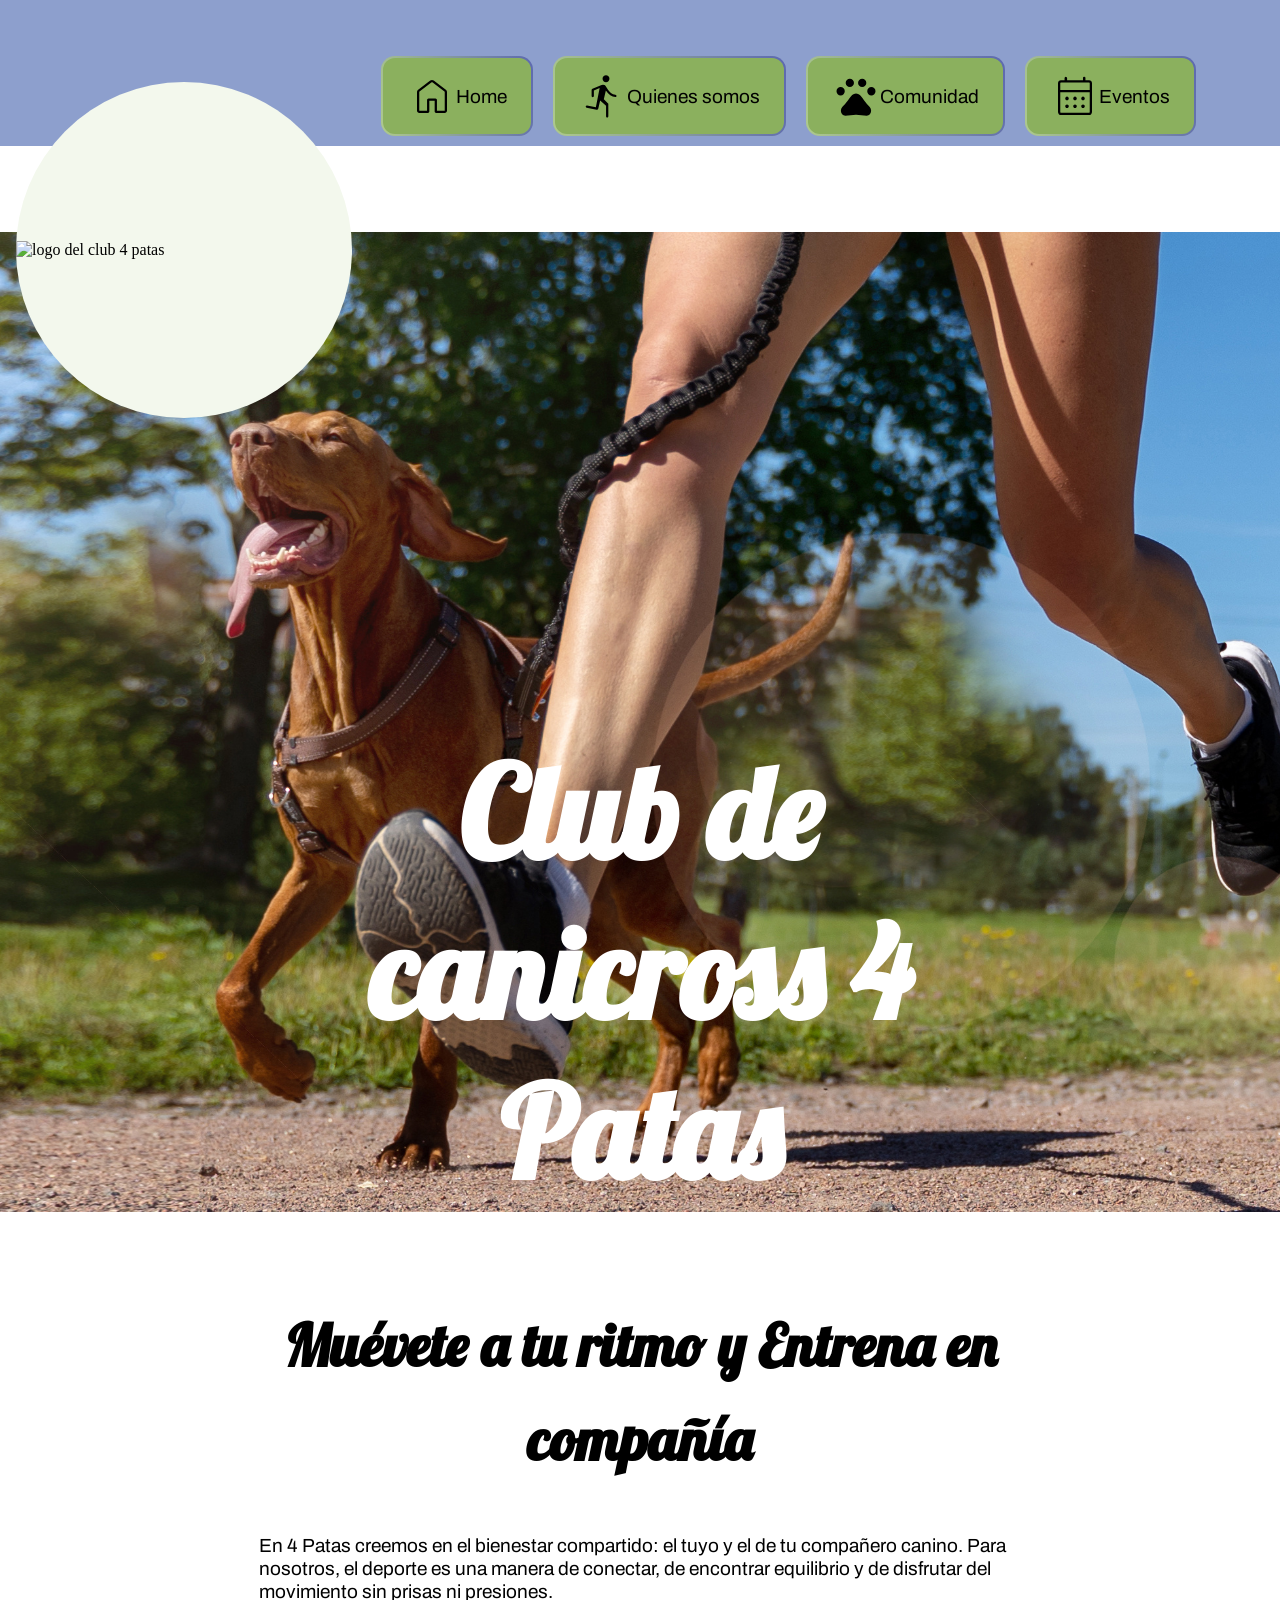
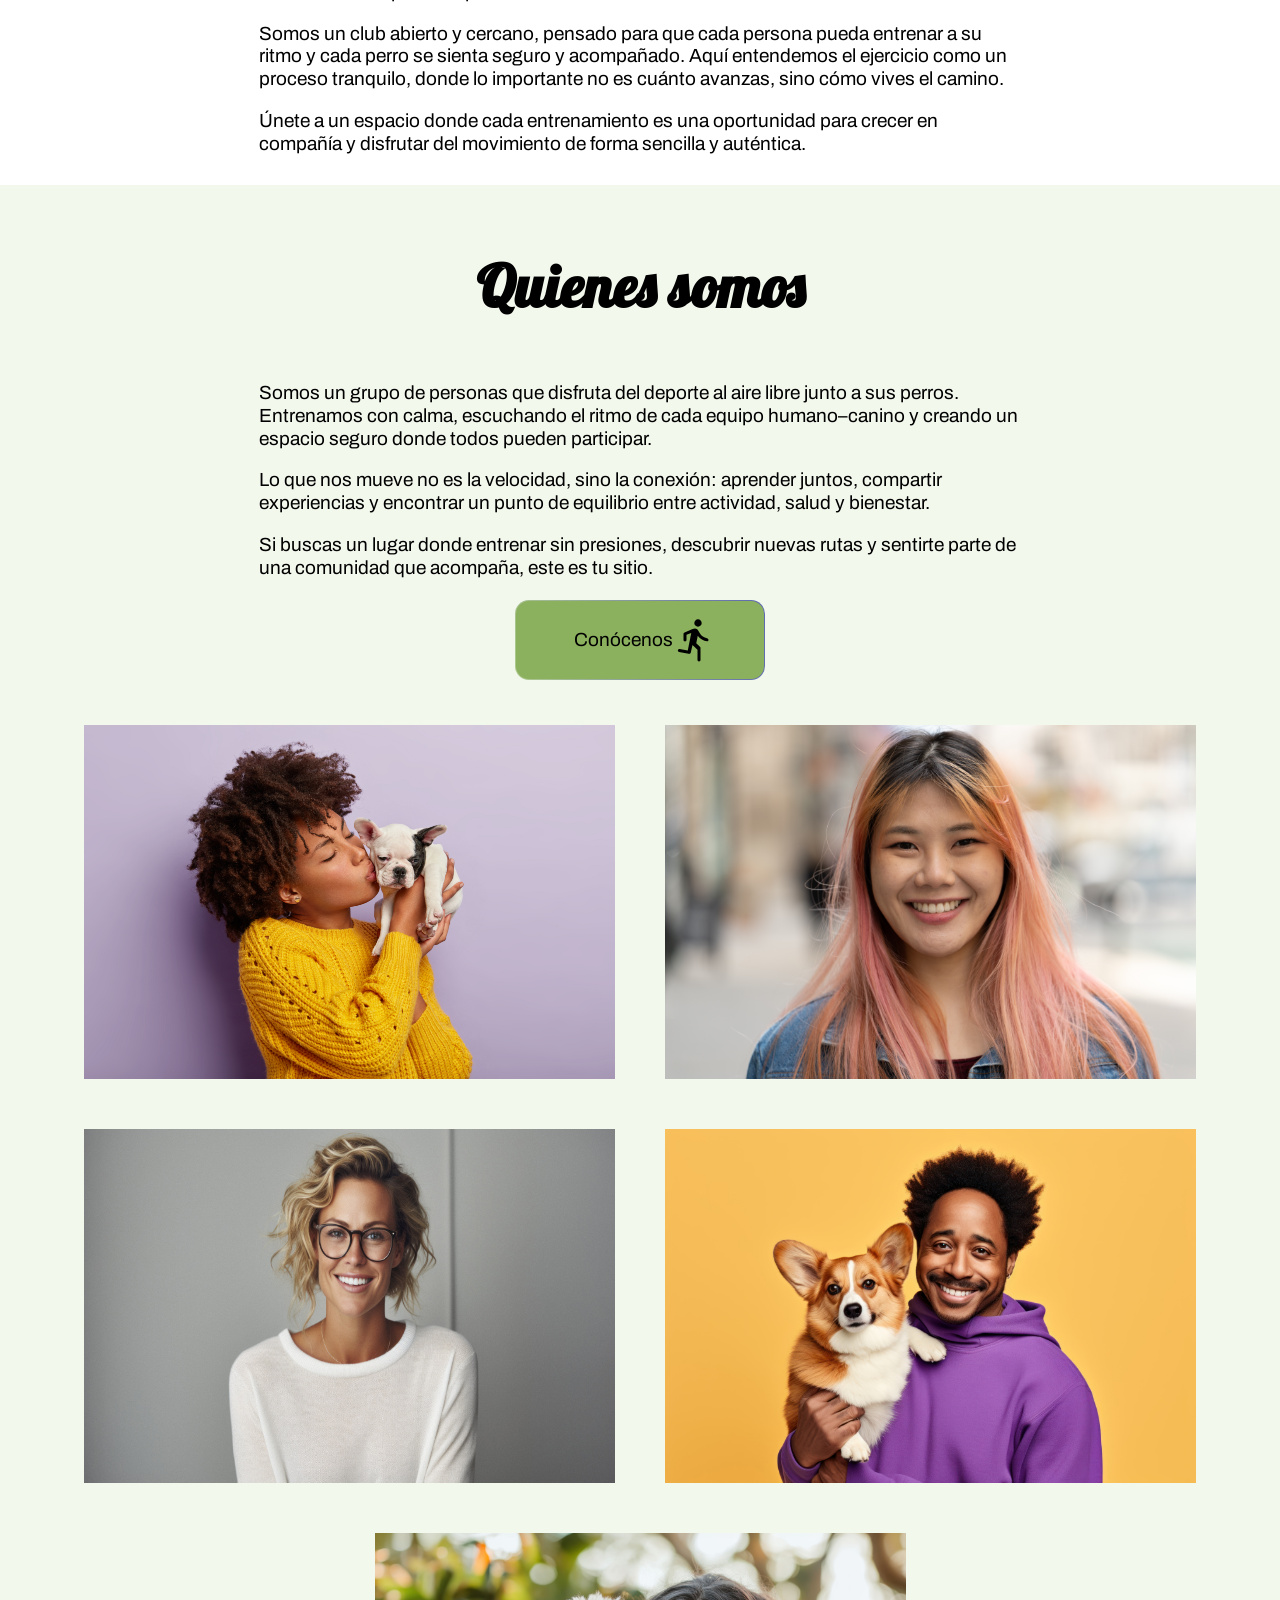
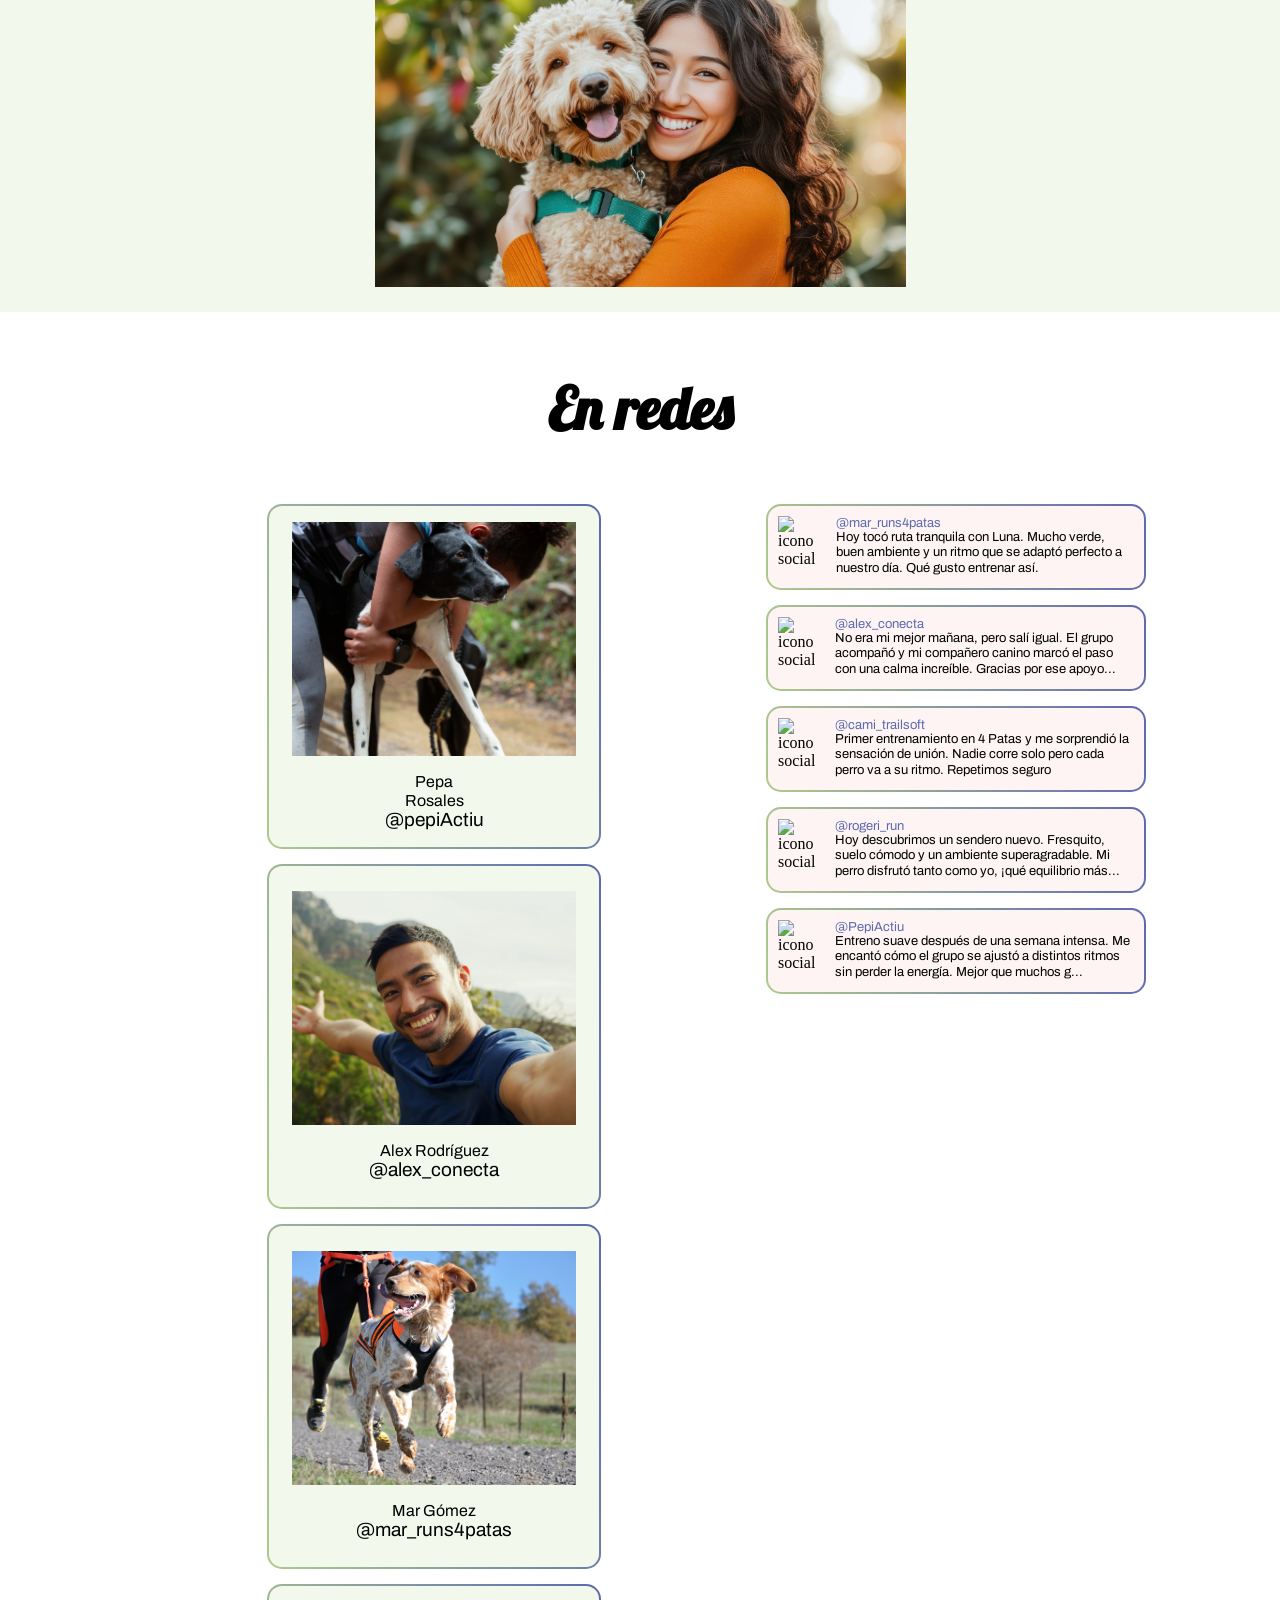
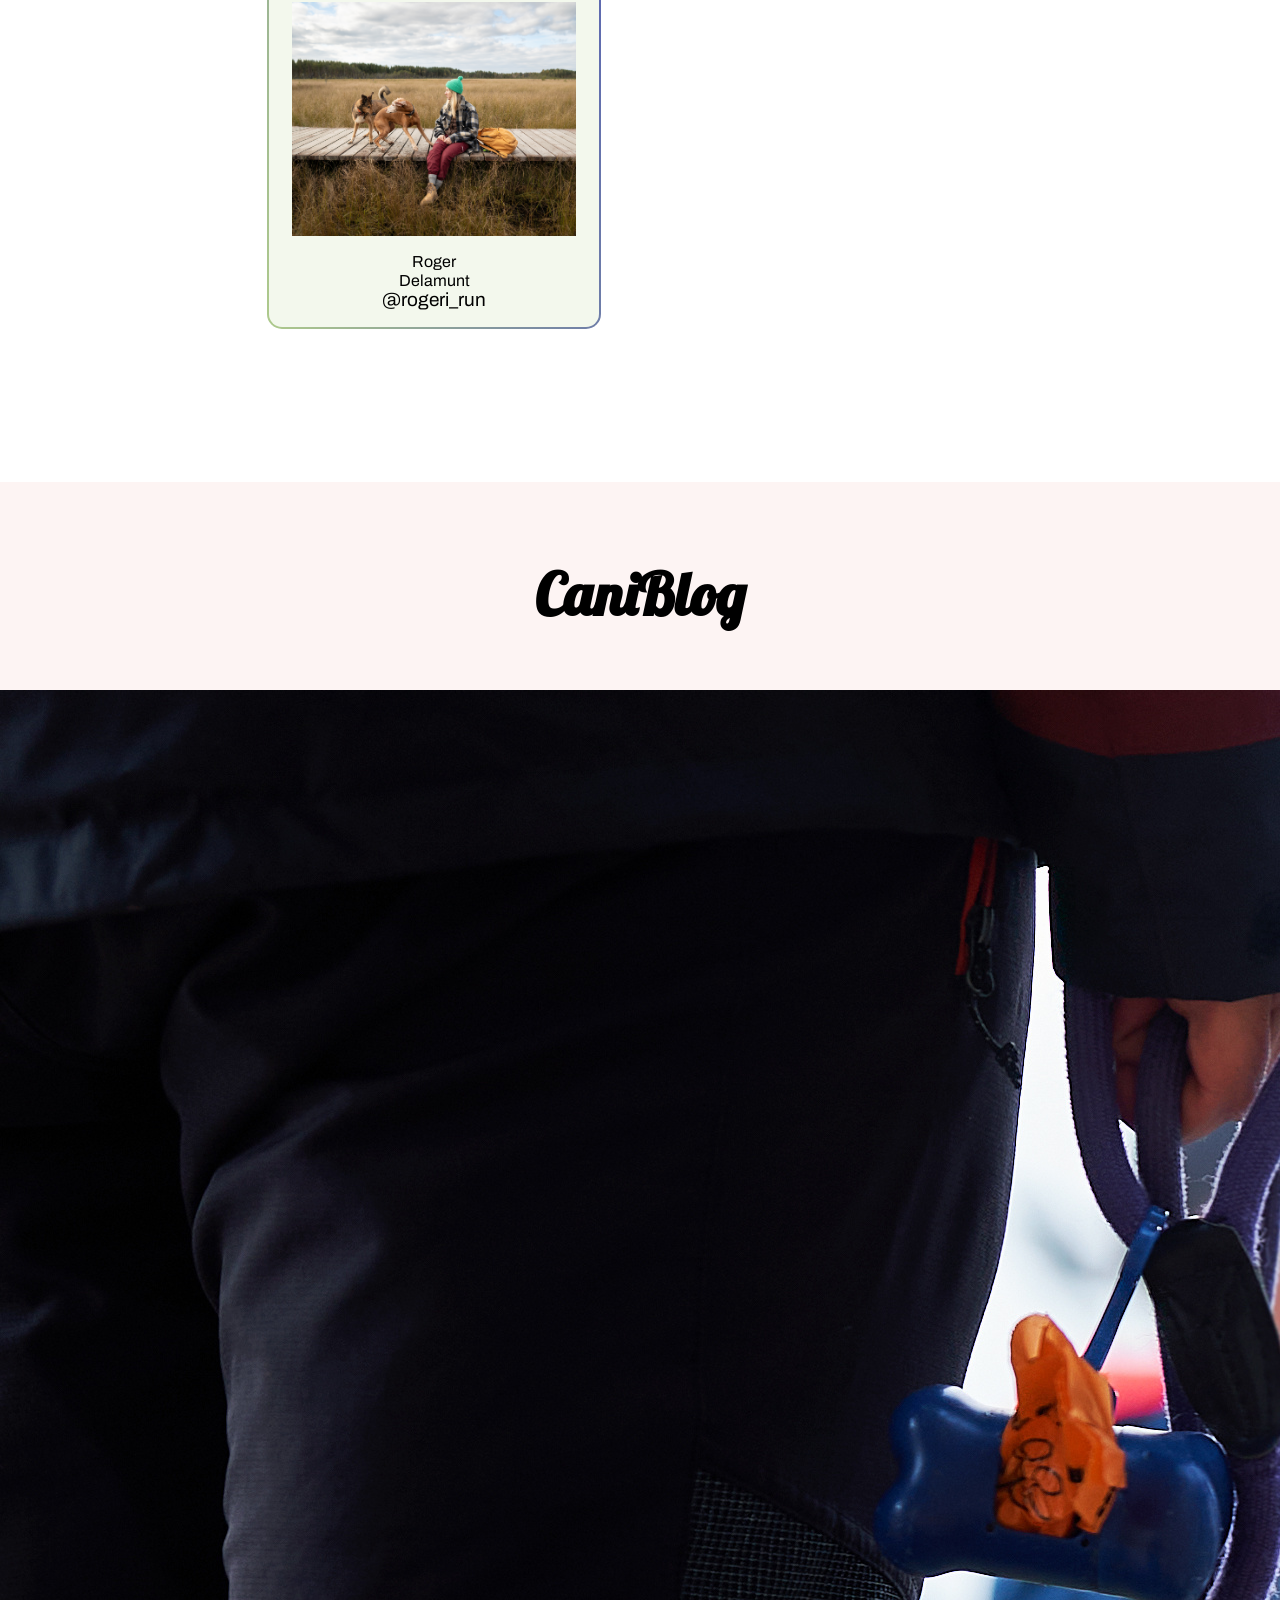
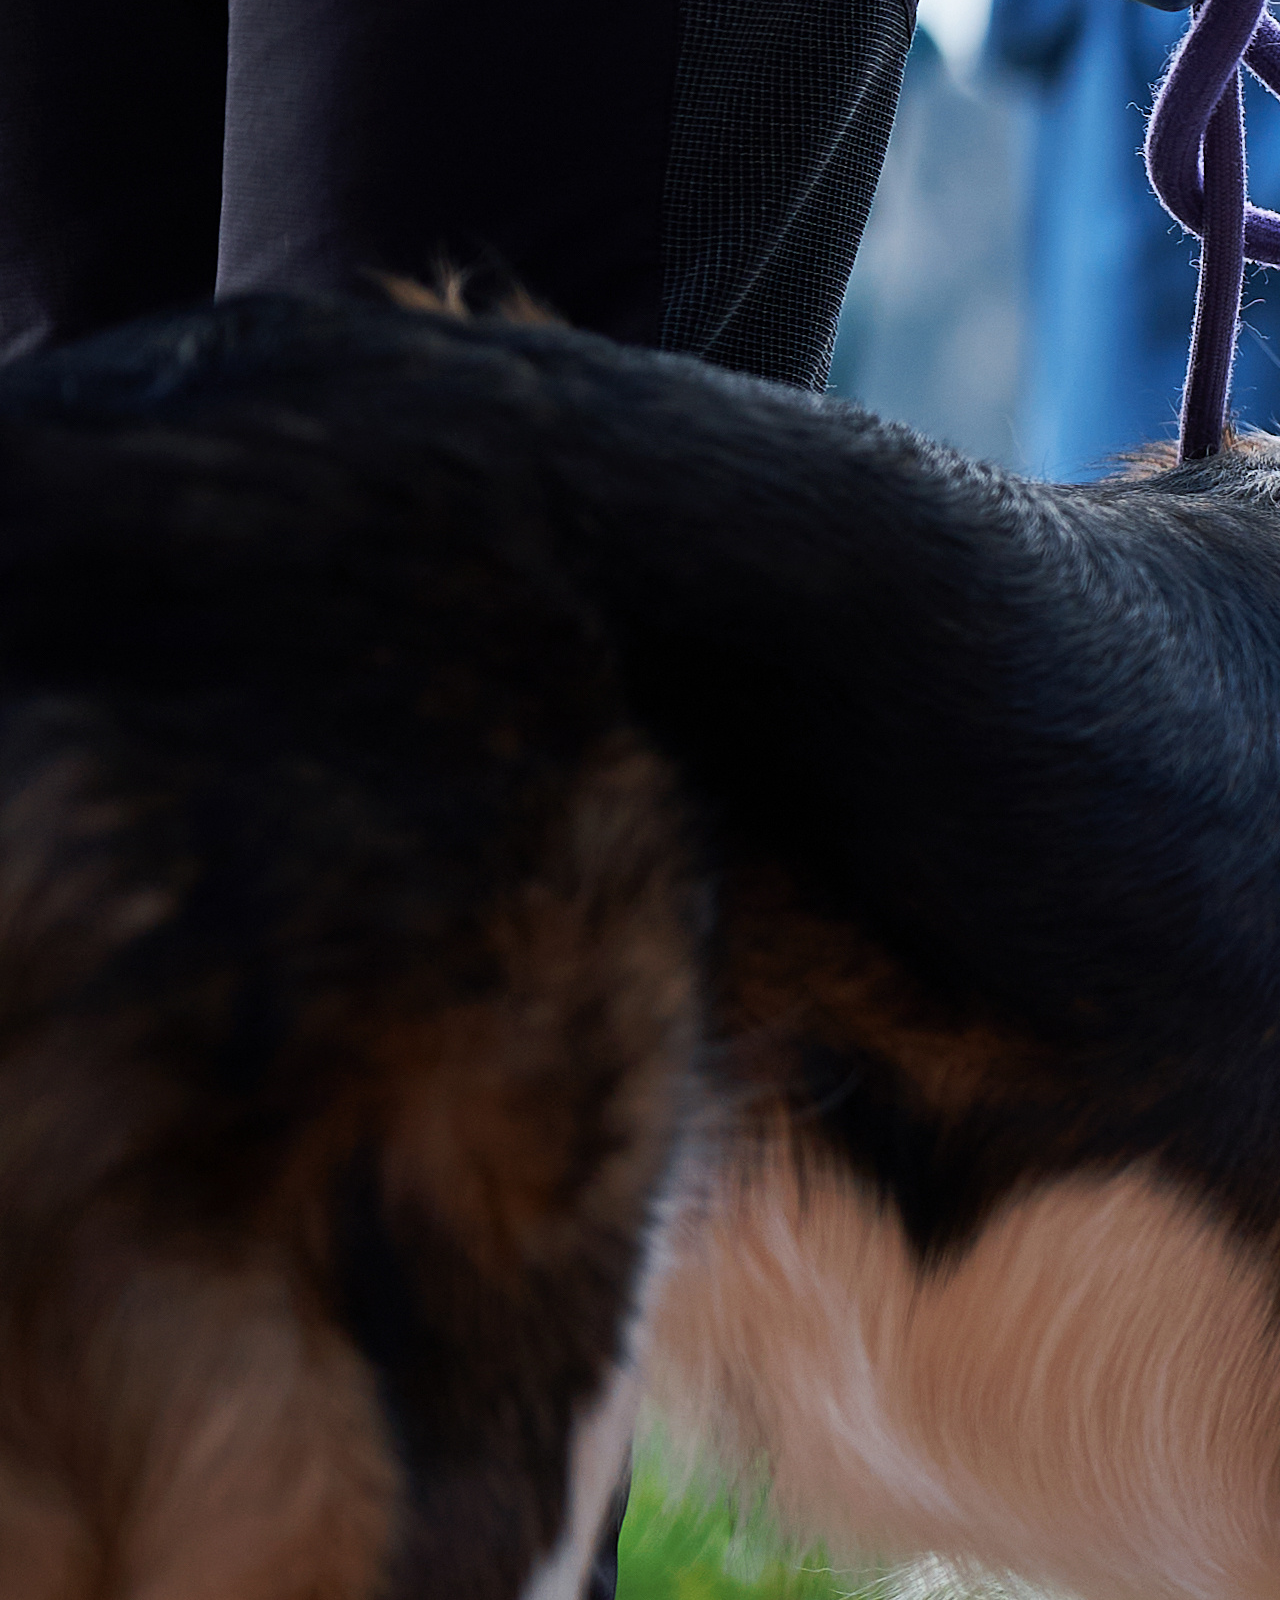
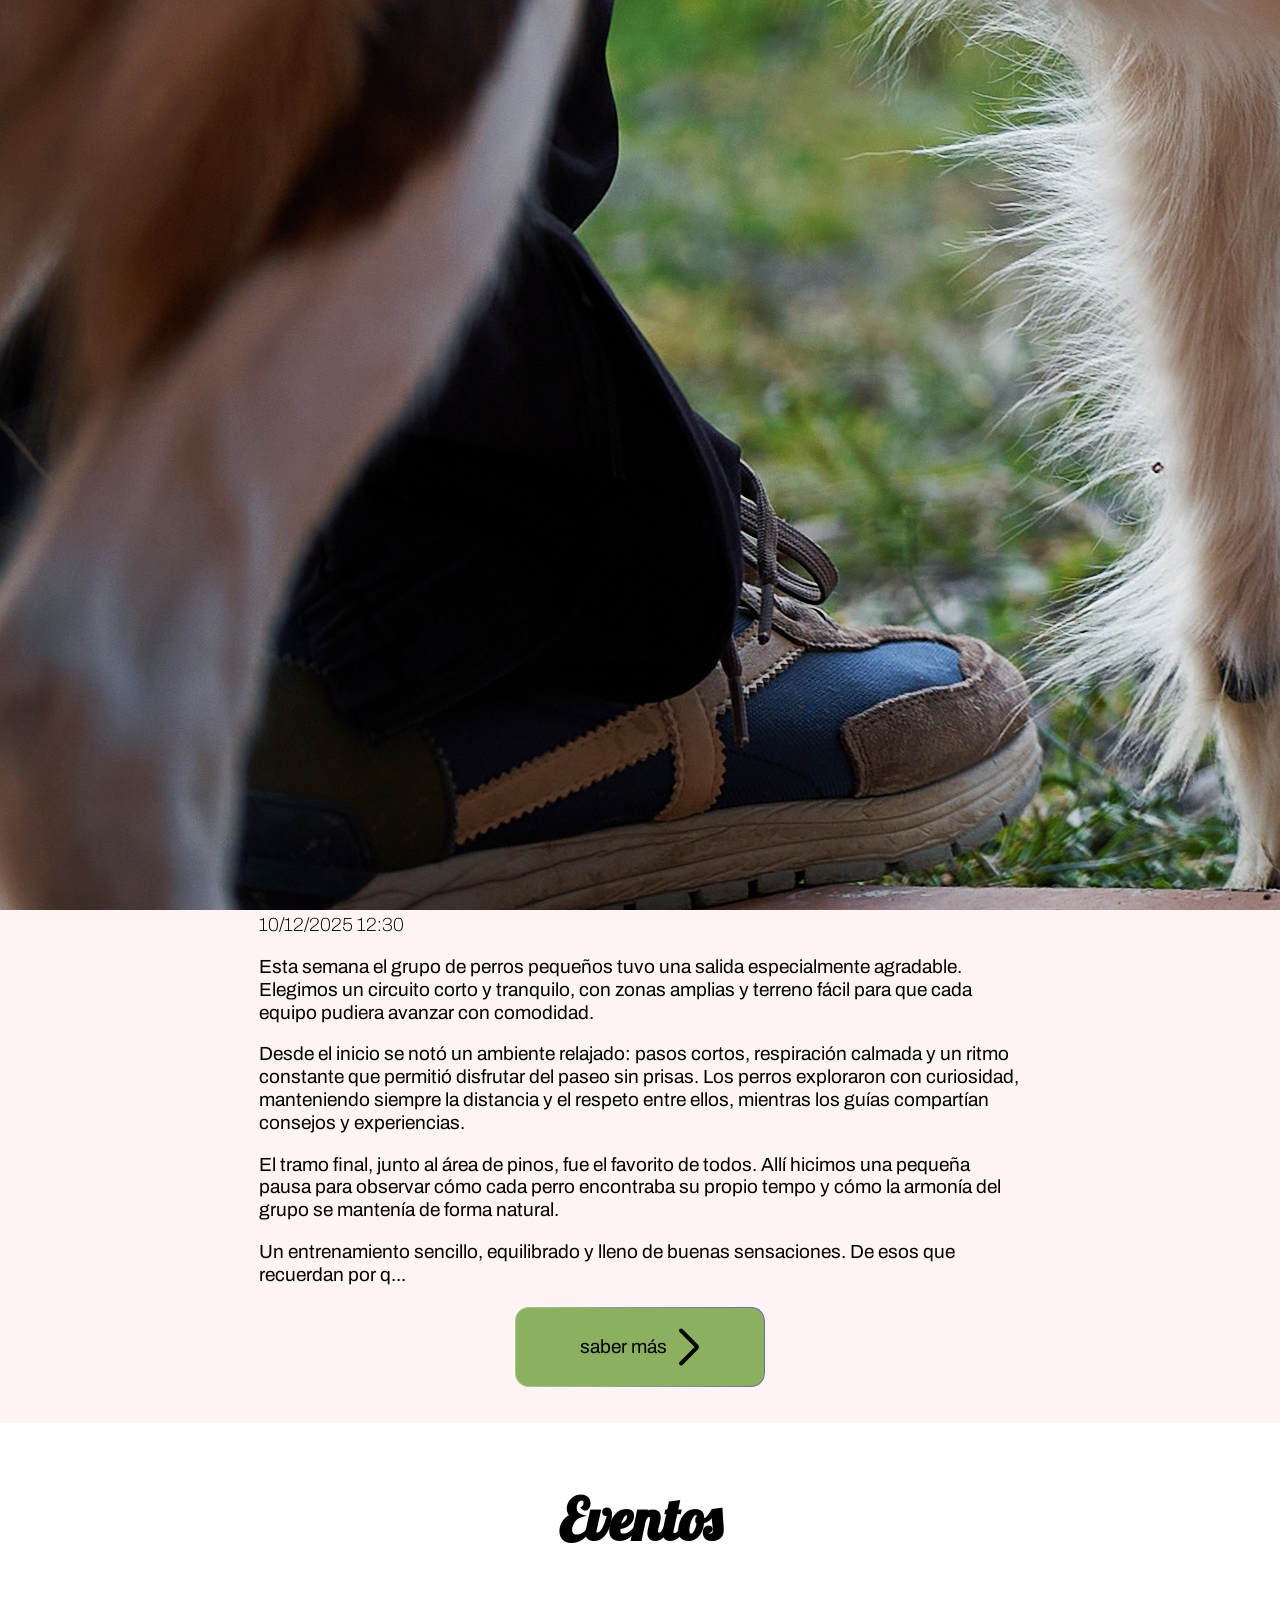
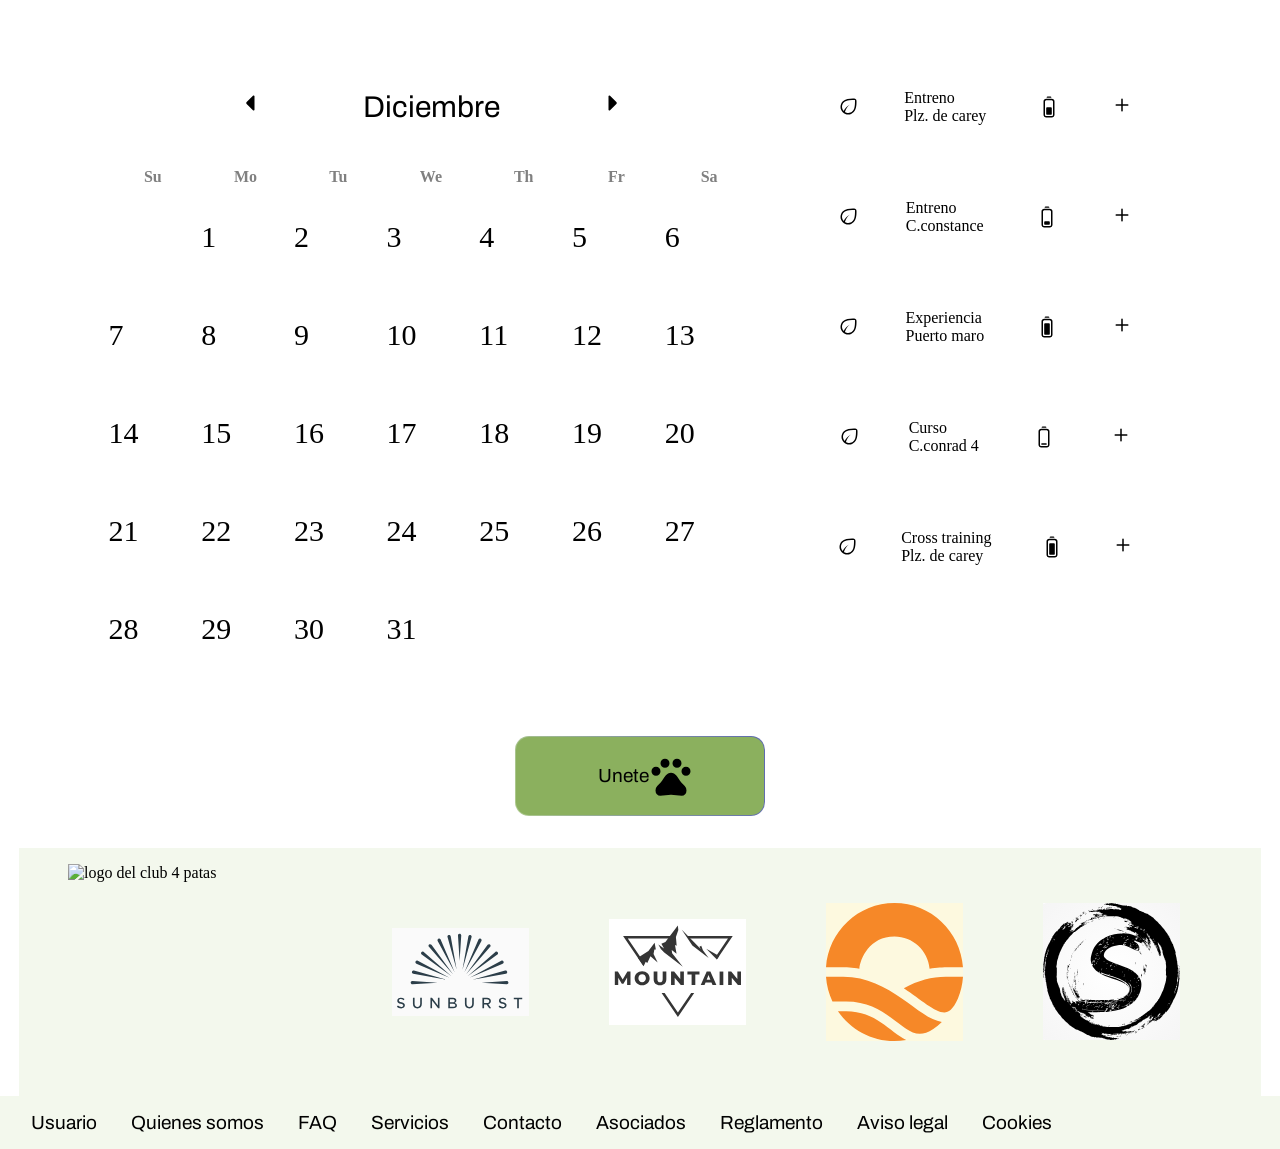
==== commit 88afe09f: "Change greeting from 'Hello' to 'Goodbye'" ====
--- a/index.html
+++ b/index.html
@@ -17,7 +17,7 @@
             <ul class="linksNav">
                 <li><a href="index.html"><img src="assets/large/home_48dp_000000_FILL0_wght300_GRAD0_opsz48.svg" alt="icono home"> Home
                     </a></li>
-                <li><a href="quienes somos.html"><img
+                <li><a href="quienes_somos.html"><img
                             src="assets/large/directions_run_48dp_000000_FILL0_wght300_GRAD0_opsz48.svg" alt="icono run" >Quienes
                         somos</a></li>
                 <li><a href="comunidad.html"><img
@@ -33,7 +33,7 @@
     <main>
         <div class="sectionHeaderLanding">
             <div class="logoCaja">
-                <img class="logo" src="assets/logo default.svg" alt="logo del club 4 patas">
+                <img class="logo" src="assets/logo_default.svg" alt="logo del club 4 patas">
             </div>
             <h1>Club de canicross 4 Patas</h1>
         </div>
@@ -203,7 +203,7 @@
                             <p class="mes">Diciembre</p>
                             <span class="arrowR"><img
                                     src="assets/small/arrow_right_24dp_000000_FILL0_wght300_GRAD0_opsz24.svg"
-                                      alt="arrow">></span>
+                                      alt="arrow"></span>
                         </div>
                         <div class="diasMes">
                             <table class="tablaMes">
@@ -273,7 +273,7 @@
                 <div class="eventosBox">
                     <div class="eventoTarjeta">
                         <span class="iconoActividad"><img
-                                src="assets/small/eco_24dp_000000_FILL0_wght300_GRAD0_opsz24.svg" alt="eco">></span>
+                                src="assets/small/eco_24dp_000000_FILL0_wght300_GRAD0_opsz24.svg" alt="eco"></span>
                         <div class="datosEvento">
                             <span>Entreno</span>
                             <span>Plz. de carey</span>
@@ -346,7 +346,7 @@
 
     <footer class="footer">
         <div class="logoBox">
-            <img class="logoFooter" src="assets/logo default.svg">
+            <img class="logoFooter" src="assets/logo_default.svg" alt="logo del club 4 patas">
             <div class="extLogoBox">
                 <img src="assets/sunburst.svg" alt="logo sunburst">
                 <img src="assets/maountain.svg" alt="mountain">
@@ -356,7 +356,7 @@
         </div>
         <div class="linkBox">
             <a href="#">Usuario</a>
-            <a href="quienes somos.html">Quienes somos</a>
+            <a href="quienes_somos.html">Quienes somos</a>
             <a href="#">FAQ</a>
             <a href="#">Servicios</a>
             <a href="#">Contacto</a>
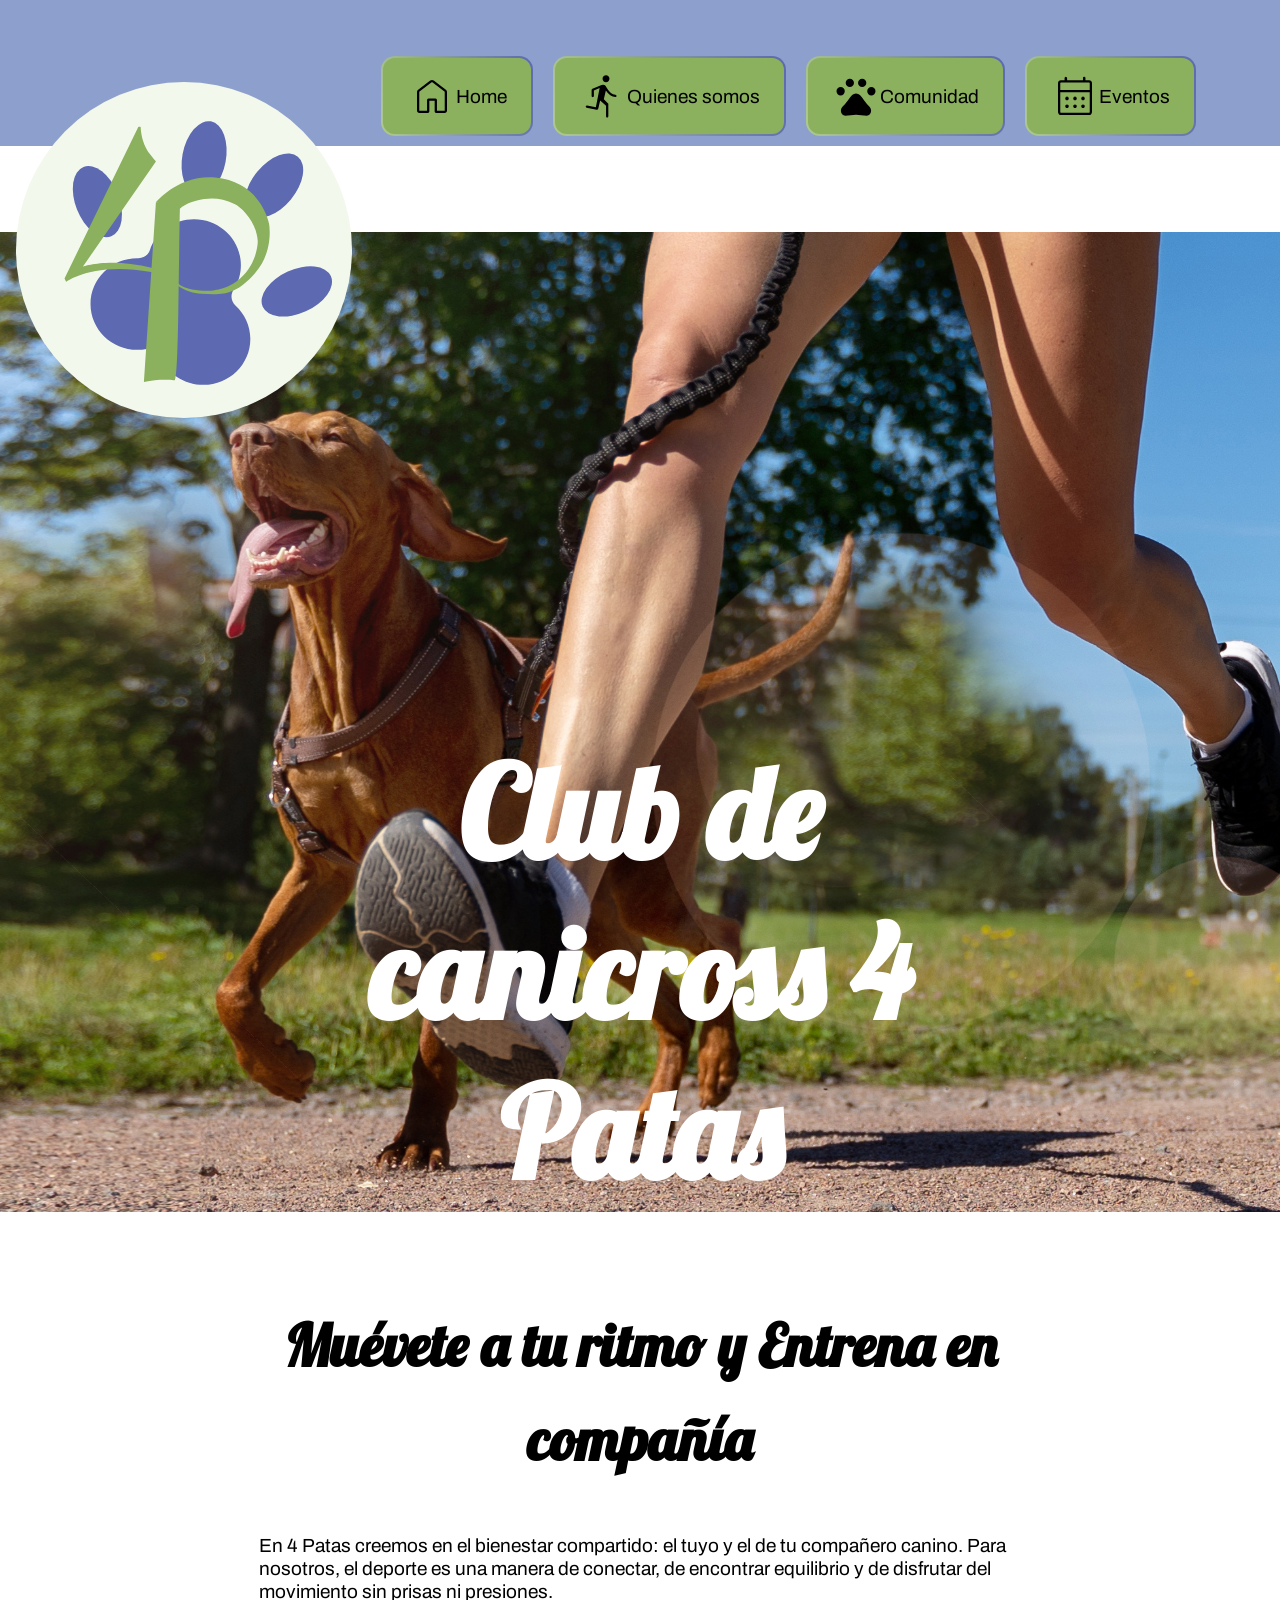
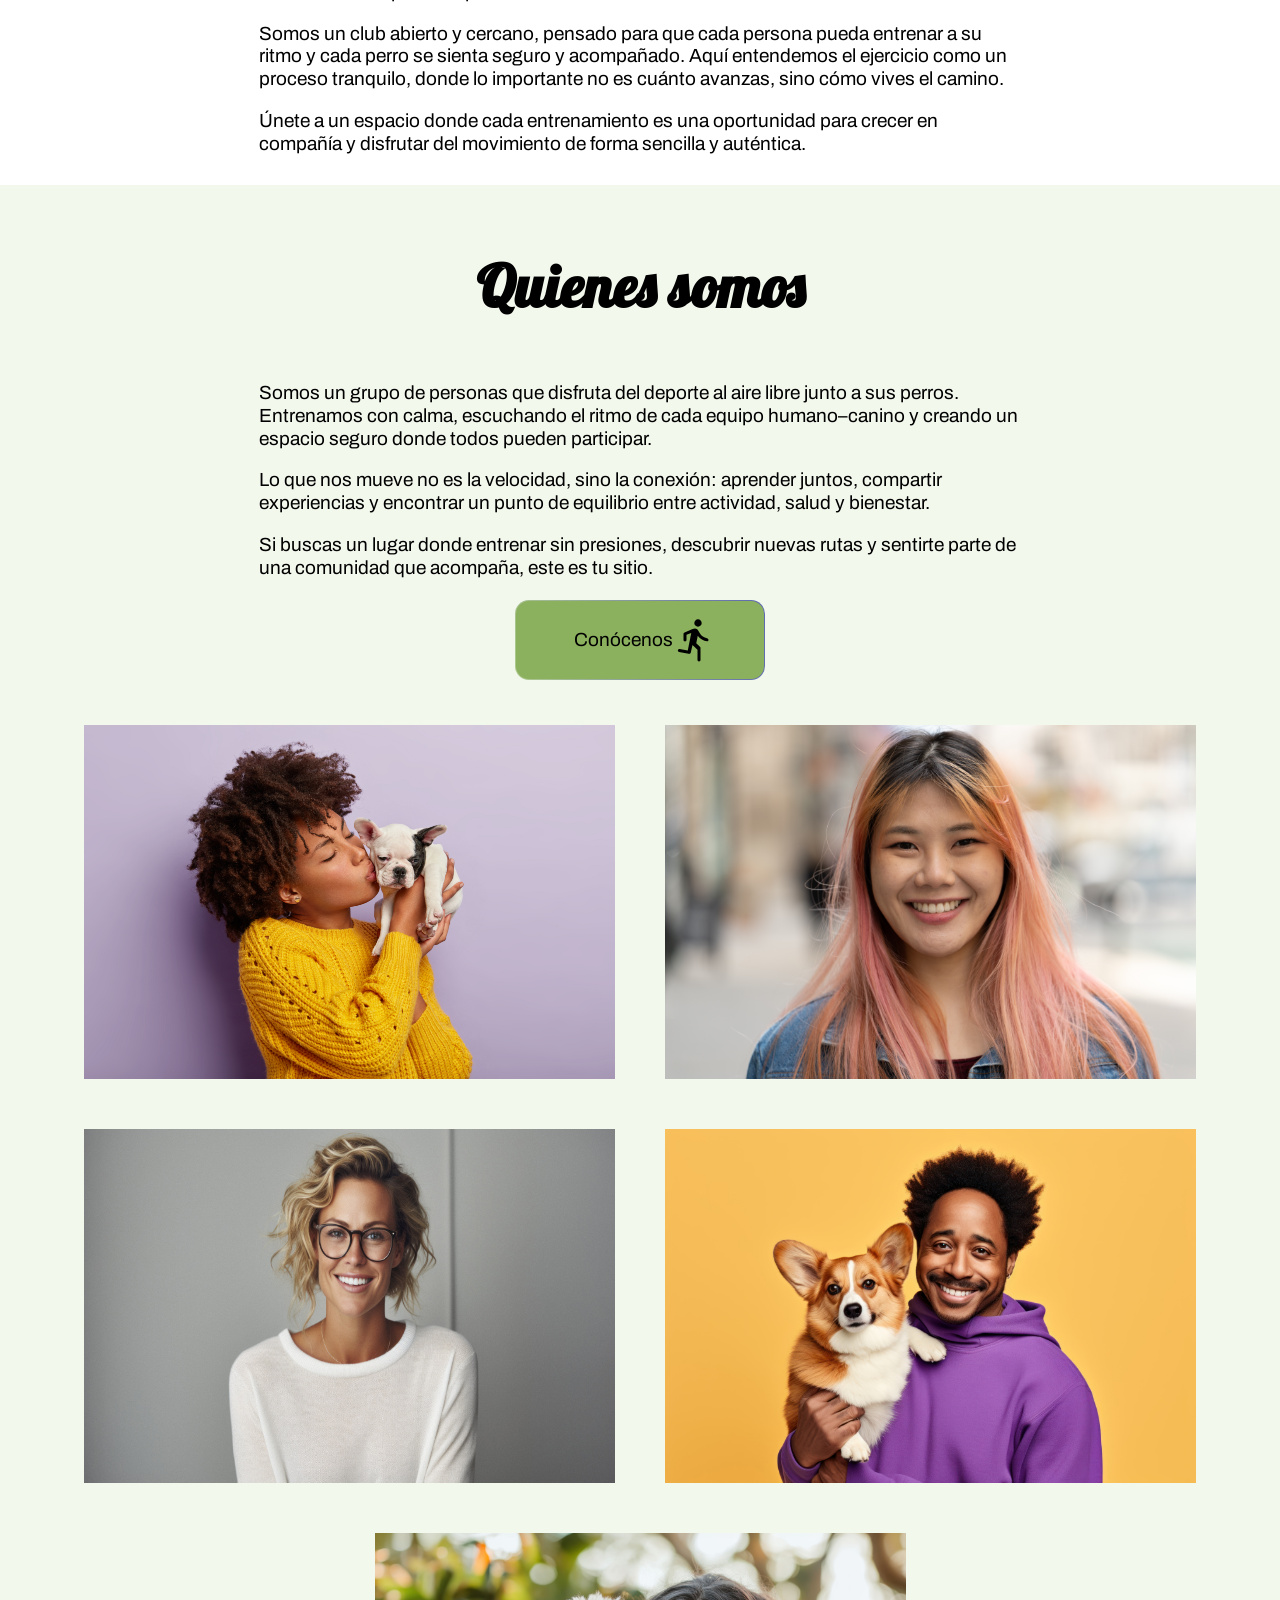
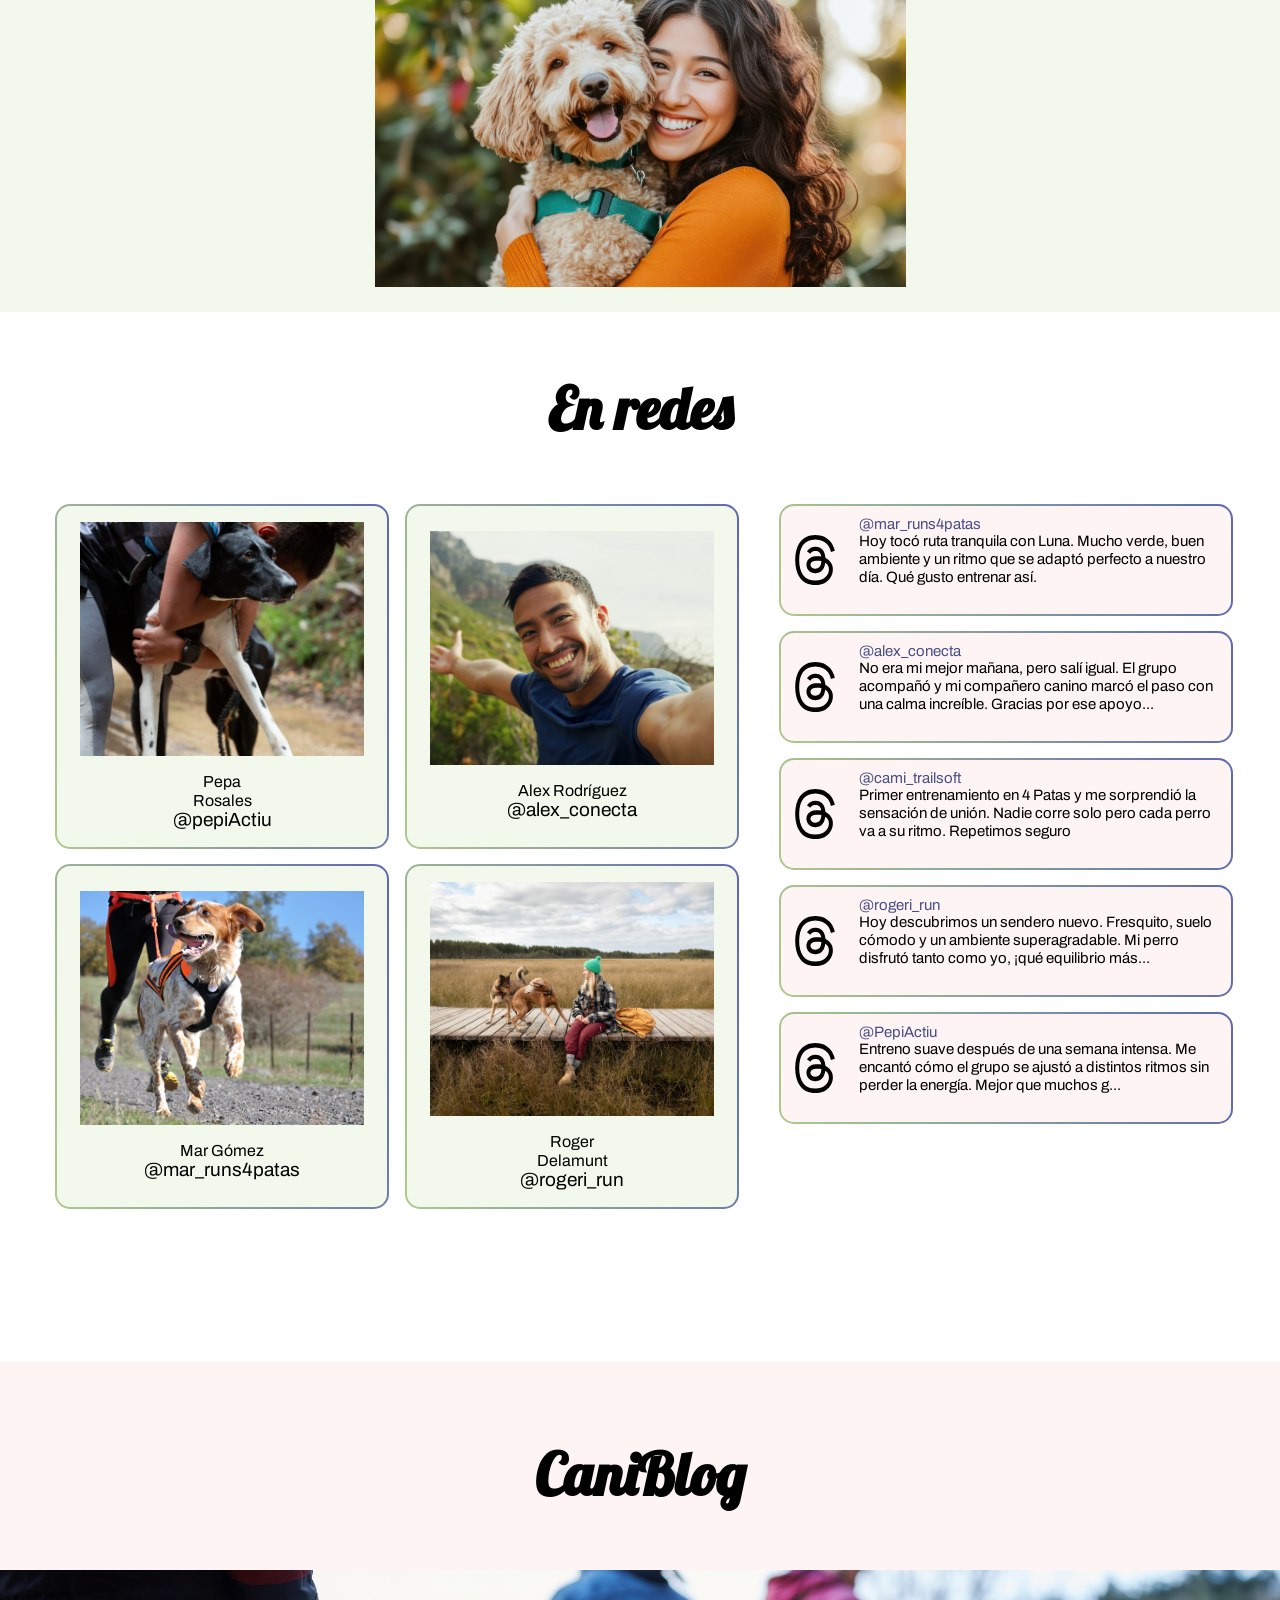
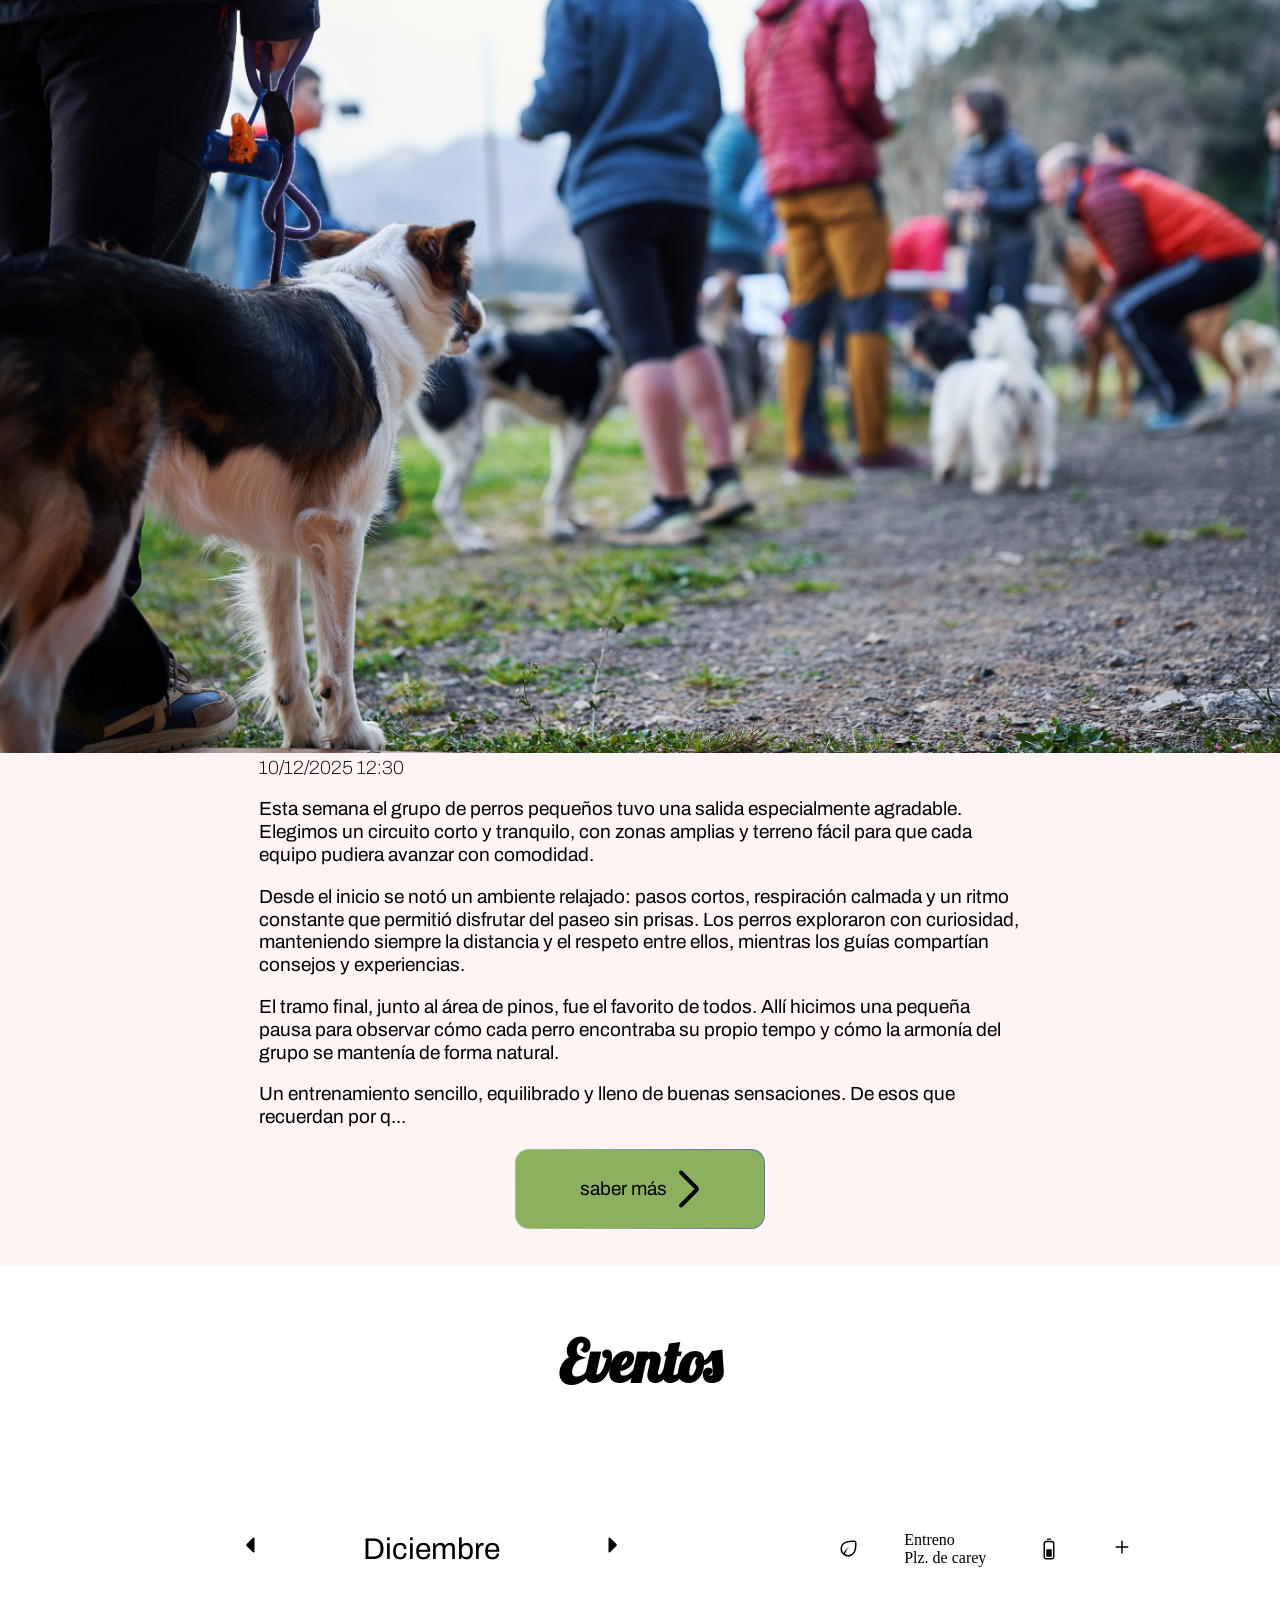
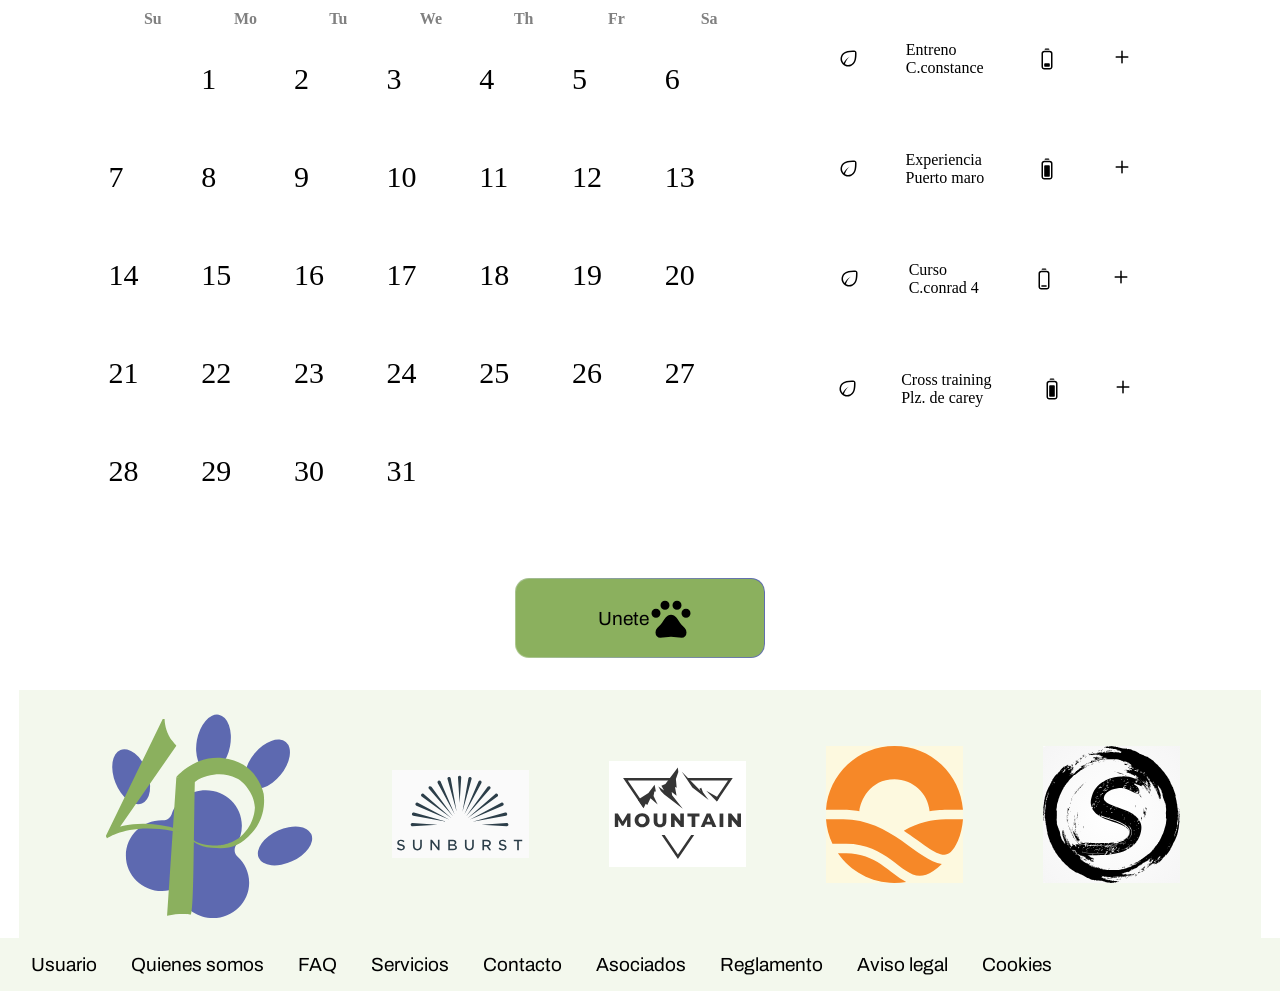
==== commit 66376df1: "Update print statement from 'Hello' to 'Goodbye'" ====
--- a/index.html
+++ b/index.html
@@ -15,15 +15,18 @@
     <header class="head">
         <nav> <img class="hMenu" src="assets/small/menu_24dp_000000_FILL0_wght300_GRAD0_opsz24.svg" alt="menu">
             <ul class="linksNav">
-                <li><a href="index.html"><img src="assets/large/home_48dp_000000_FILL0_wght300_GRAD0_opsz48.svg" alt="icono home"> Home
-                    </a></li>
-                <li><a href="quienes_somos.html"><img
-                            src="assets/large/directions_run_48dp_000000_FILL0_wght300_GRAD0_opsz48.svg" alt="icono run" >Quienes
+                <li><a href="index.html"><img src="assets/large/home_48dp_000000_FILL0_wght300_GRAD0_opsz48.svg"
+                            alt="icono home"> Home </a>
+                </li>
+                <li><a href="quienes_somos.html"><img       
+                            src="assets/large/directions_run_48dp_000000_FILL0_wght300_GRAD0_opsz48.svg"
+                            alt="icono run">Quienes
                         somos</a></li>
-                <li><a href="comunidad.html"><img
-                            src="assets/large/pets_48dp_000000_FILL0_wght300_GRAD0_opsz48.svg" alt="icono paw">Comunidad</a></li>
+                <li><a href="comunidad.html"><img src="assets/large/pets_48dp_000000_FILL0_wght300_GRAD0_opsz48.svg"
+                            alt="icono paw">Comunidad</a></li>
                 <li><a href="eventos.html"><img
-                            src="assets/large/calendar_month_48dp_000000_FILL0_wght300_GRAD0_opsz48.svg" alt="icono calendario" >Eventos</a>
+                            src="assets/large/calendar_month_48dp_000000_FILL0_wght300_GRAD0_opsz48.svg"
+                            alt="icono calendario">Eventos</a>
                 </li>
             </ul>
         </nav>
@@ -203,7 +206,7 @@
                             <p class="mes">Diciembre</p>
                             <span class="arrowR"><img
                                     src="assets/small/arrow_right_24dp_000000_FILL0_wght300_GRAD0_opsz24.svg"
-                                      alt="arrow"></span>
+                                    alt="arrow"></span>
                         </div>
                         <div class="diasMes">
                             <table class="tablaMes">
--- a/style.css
+++ b/style.css
@@ -280,6 +280,12 @@
 
 .caniblog>.boton {
     text-wrap: nowrap;
+}
+
+.blogImagen {
+    width: 100%;
+    height: auto;
+    object-fit: cover;
 }
 
 /*quienes somos especifico*/
@@ -737,21 +743,33 @@
 
     .twitTexto {
         margin: 0px 10px;
-        color: var(--azul_600);
+        color: var(--azul_800);
+        font-family: Archivo;
+        font-size: 15px;
     }
 
     .twitContenido {
         margin: 0px 10px;
+        font-family: Archivo;
+        font-size: 15px;
     }
 
     .instaRedes {
-        width: 600px;
+        width: 700px;
         display: flex;
         flex-direction: row;
         justify-content: space-between;
         flex-wrap: wrap;
     }
 
+    .twitTarjeta {
+        width: 450px;
+        height: 108px;
+    }
+
+    .twitIcono {
+        width: 48px;
+    }
 
 
     /*quienes somos*/
@@ -849,7 +867,8 @@
         margin: 1em auto;
     }
 
-    .userFoto, .userFotoComentario {
+    .userFoto,
+    .userFotoComentario {
         width: 55px;
         height: 55px;
     }
@@ -929,4 +948,4 @@
     .arrowL {
         transform: scale(2);
     }
-}+}
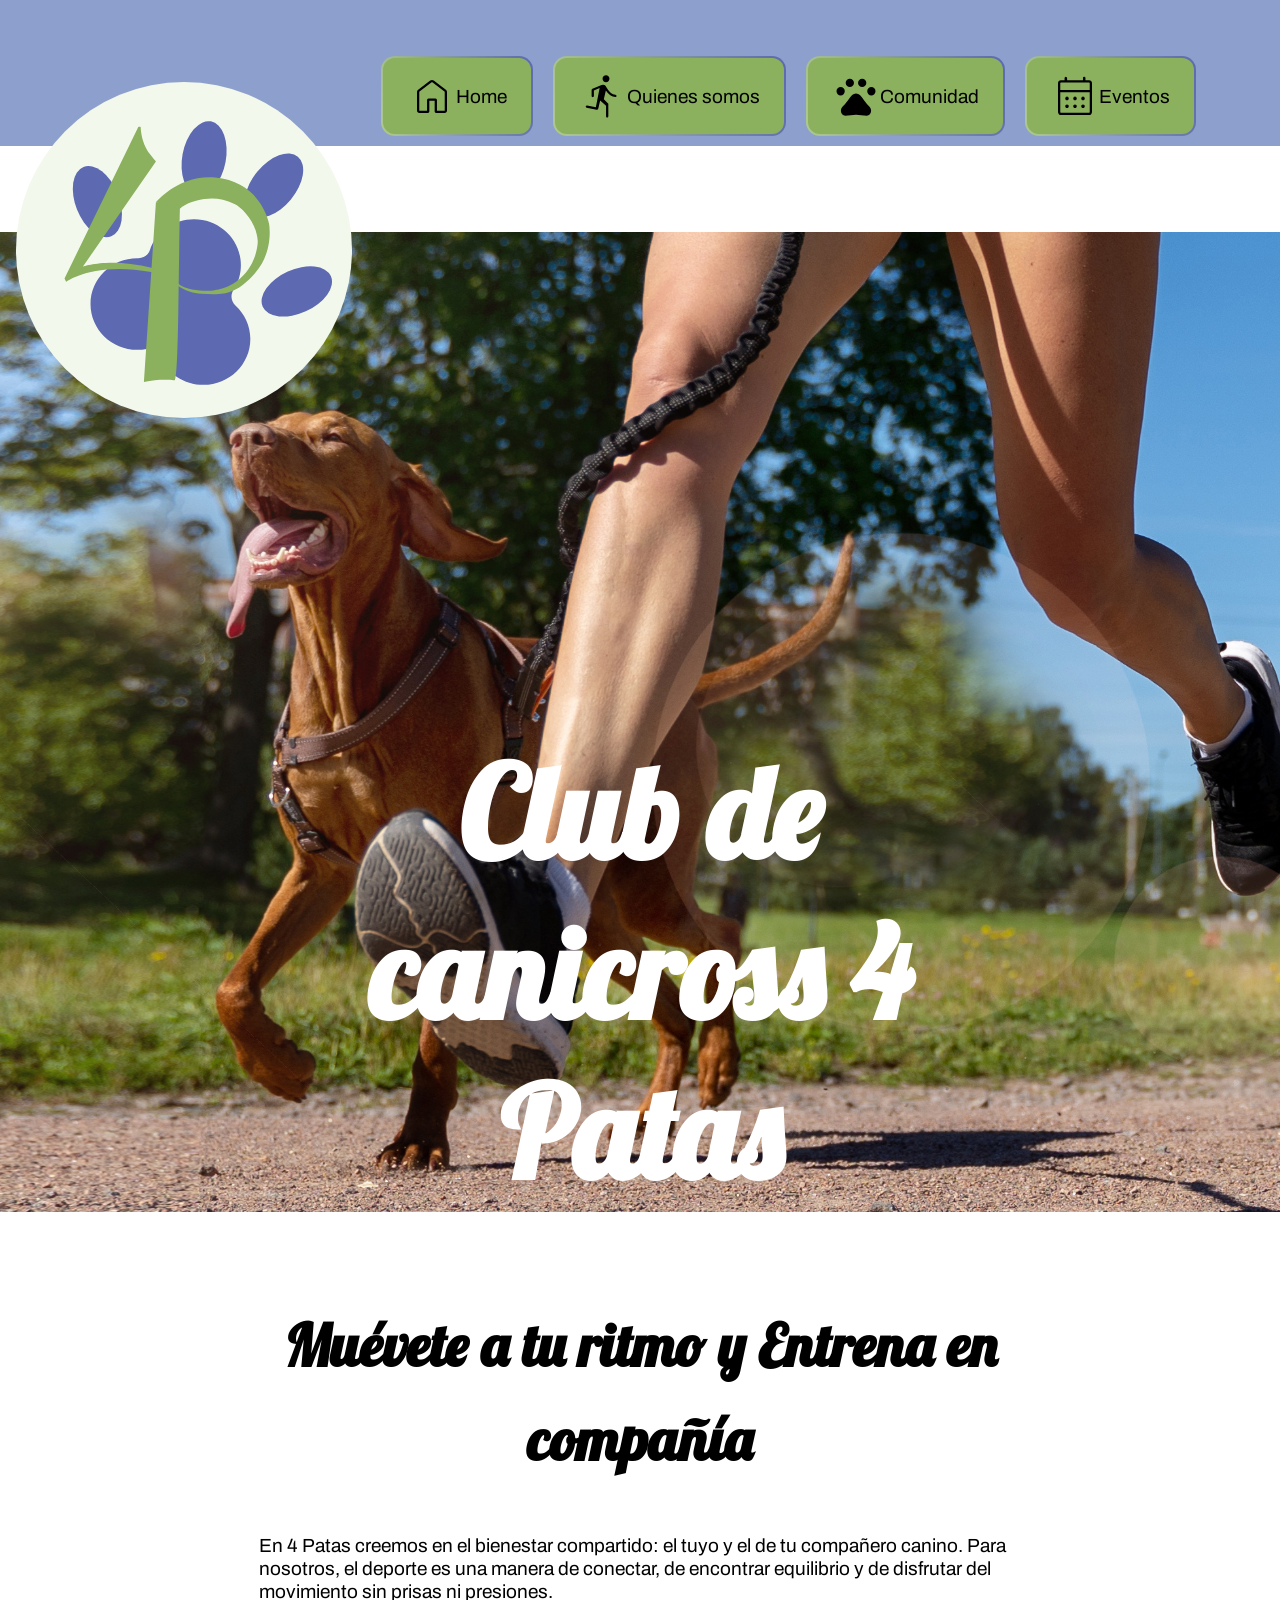
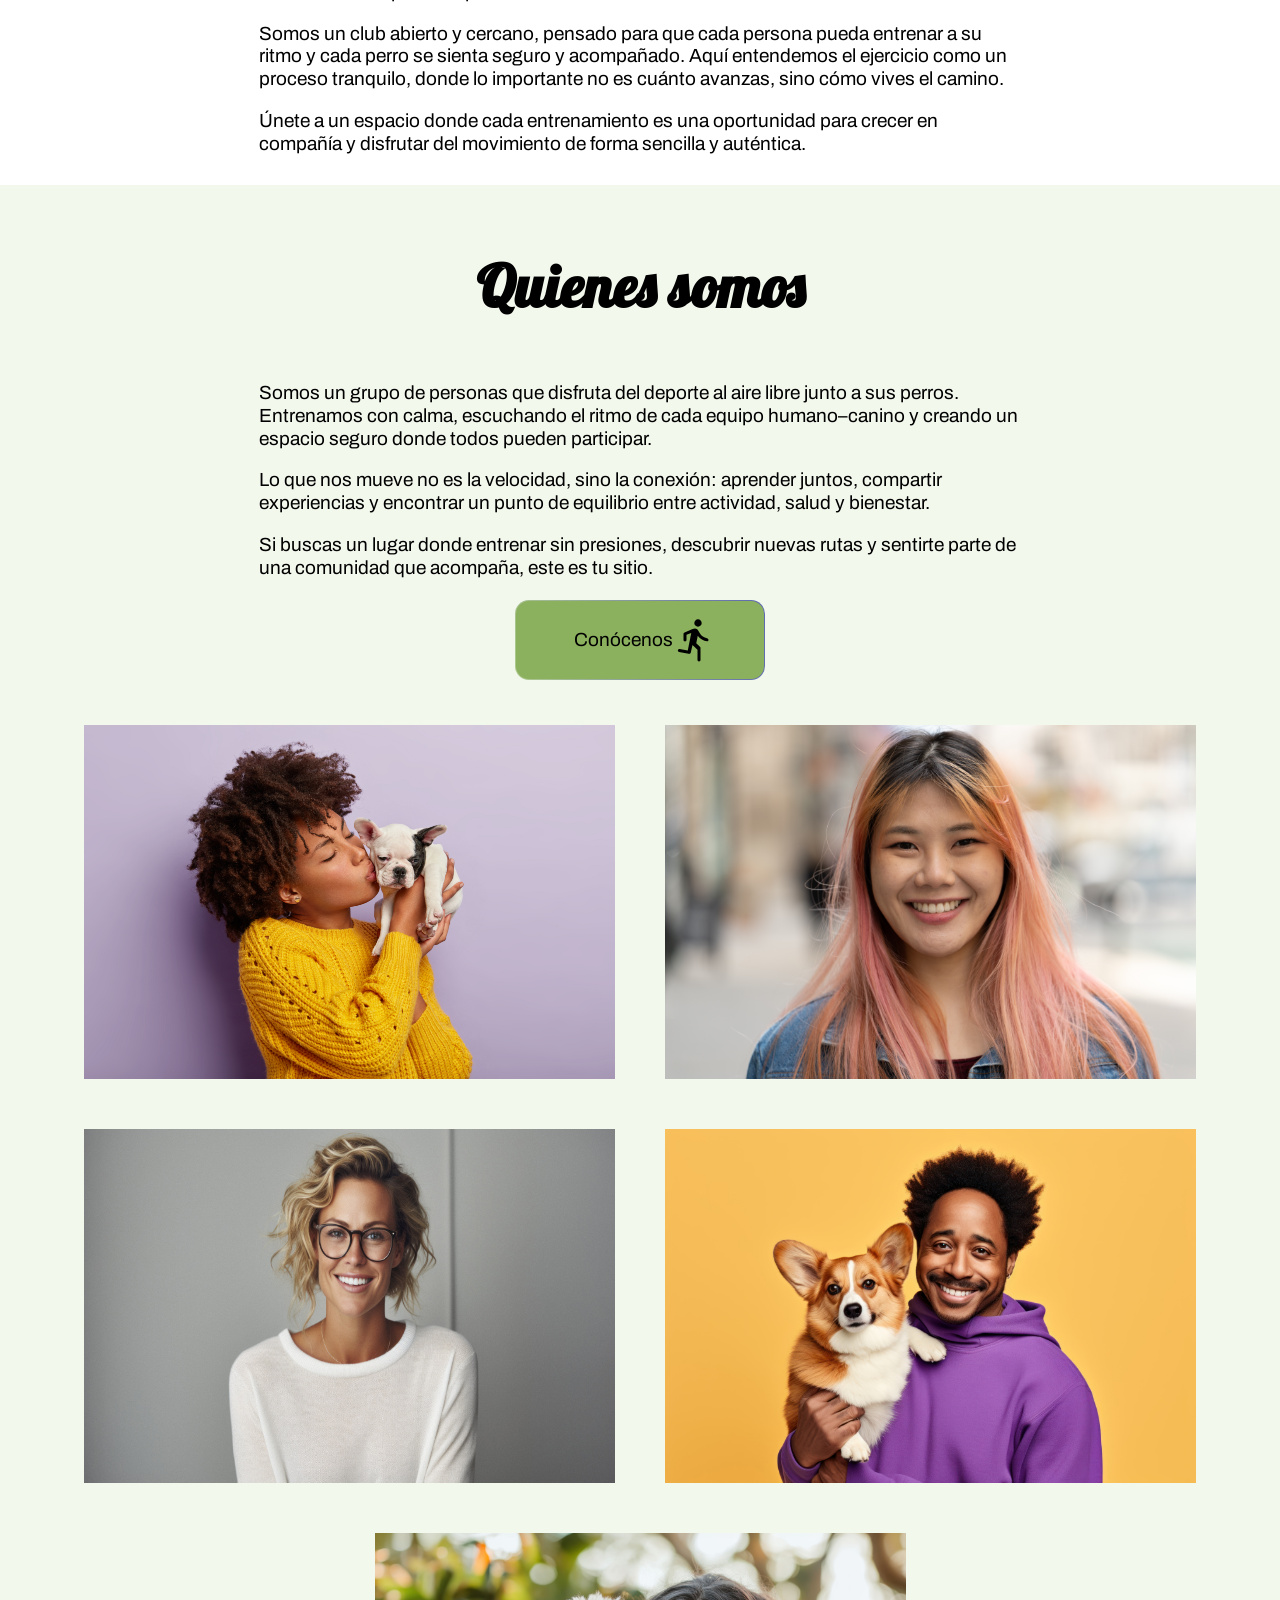
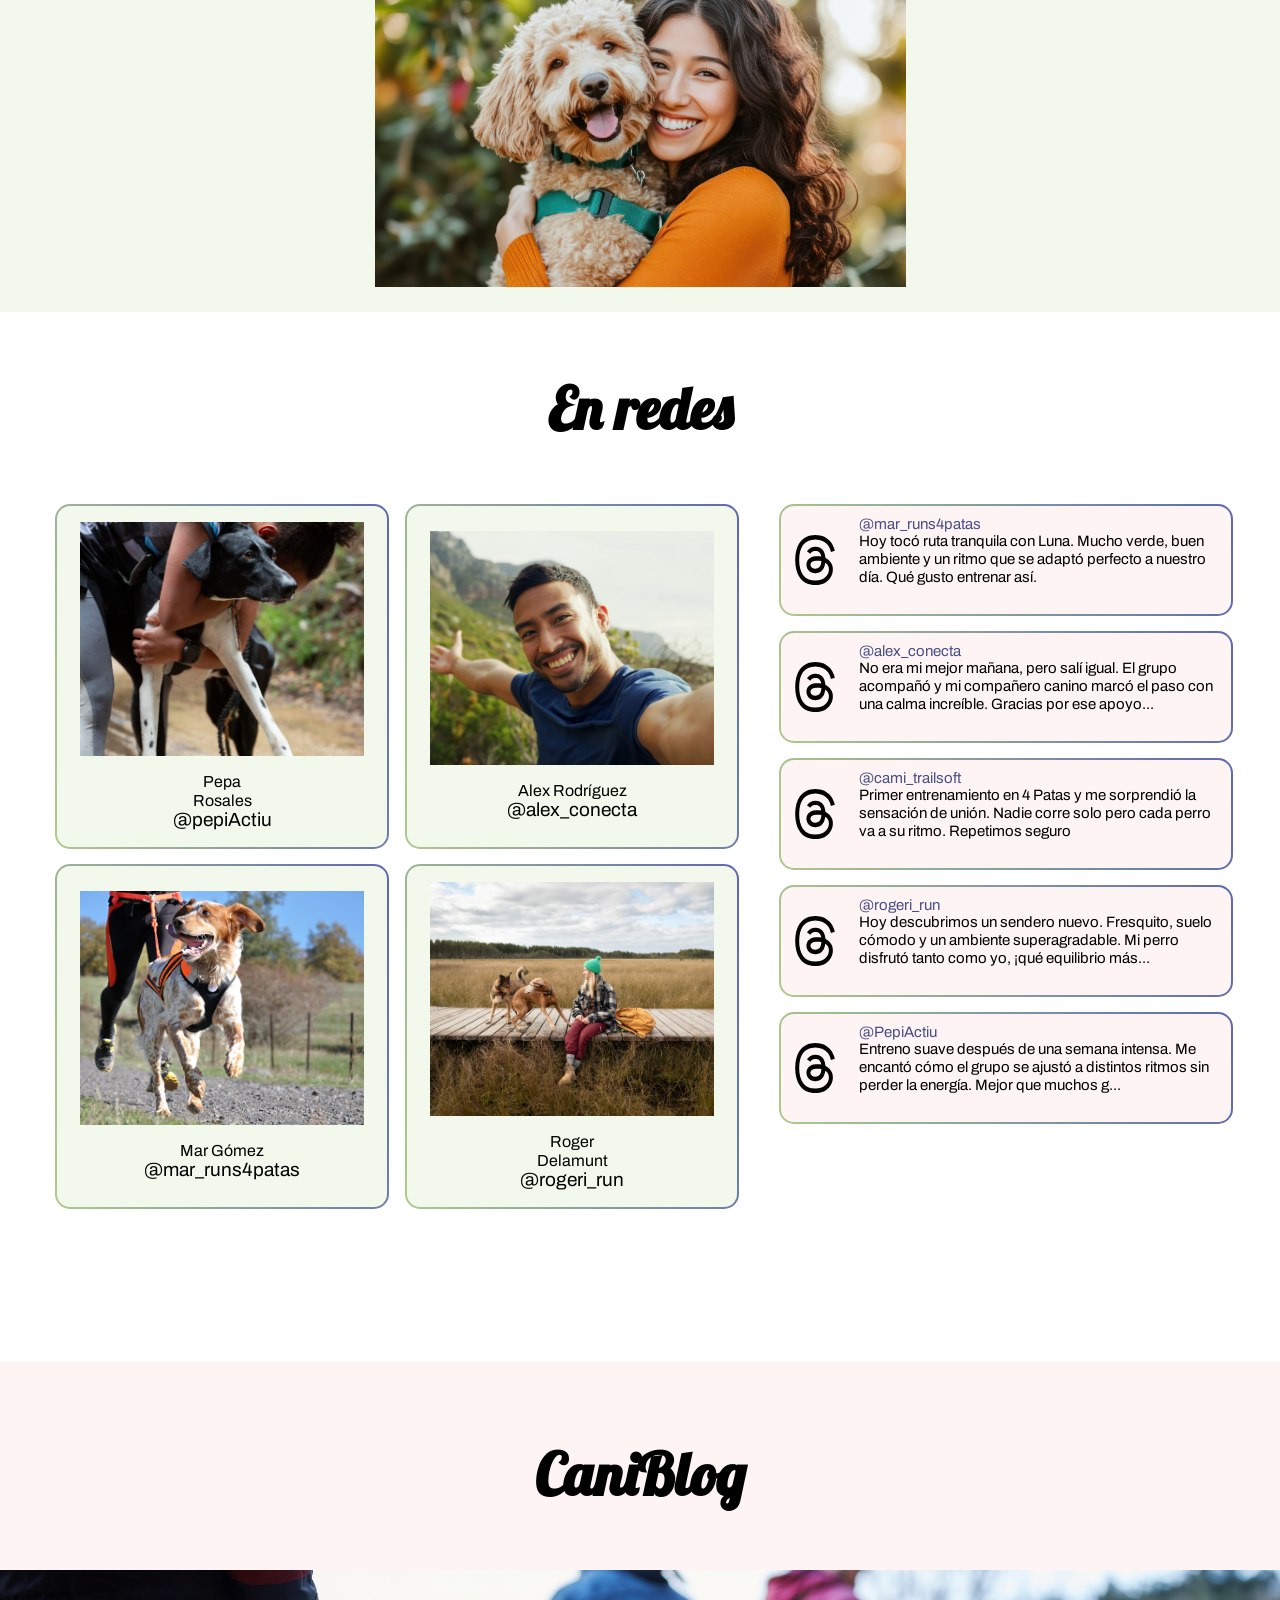
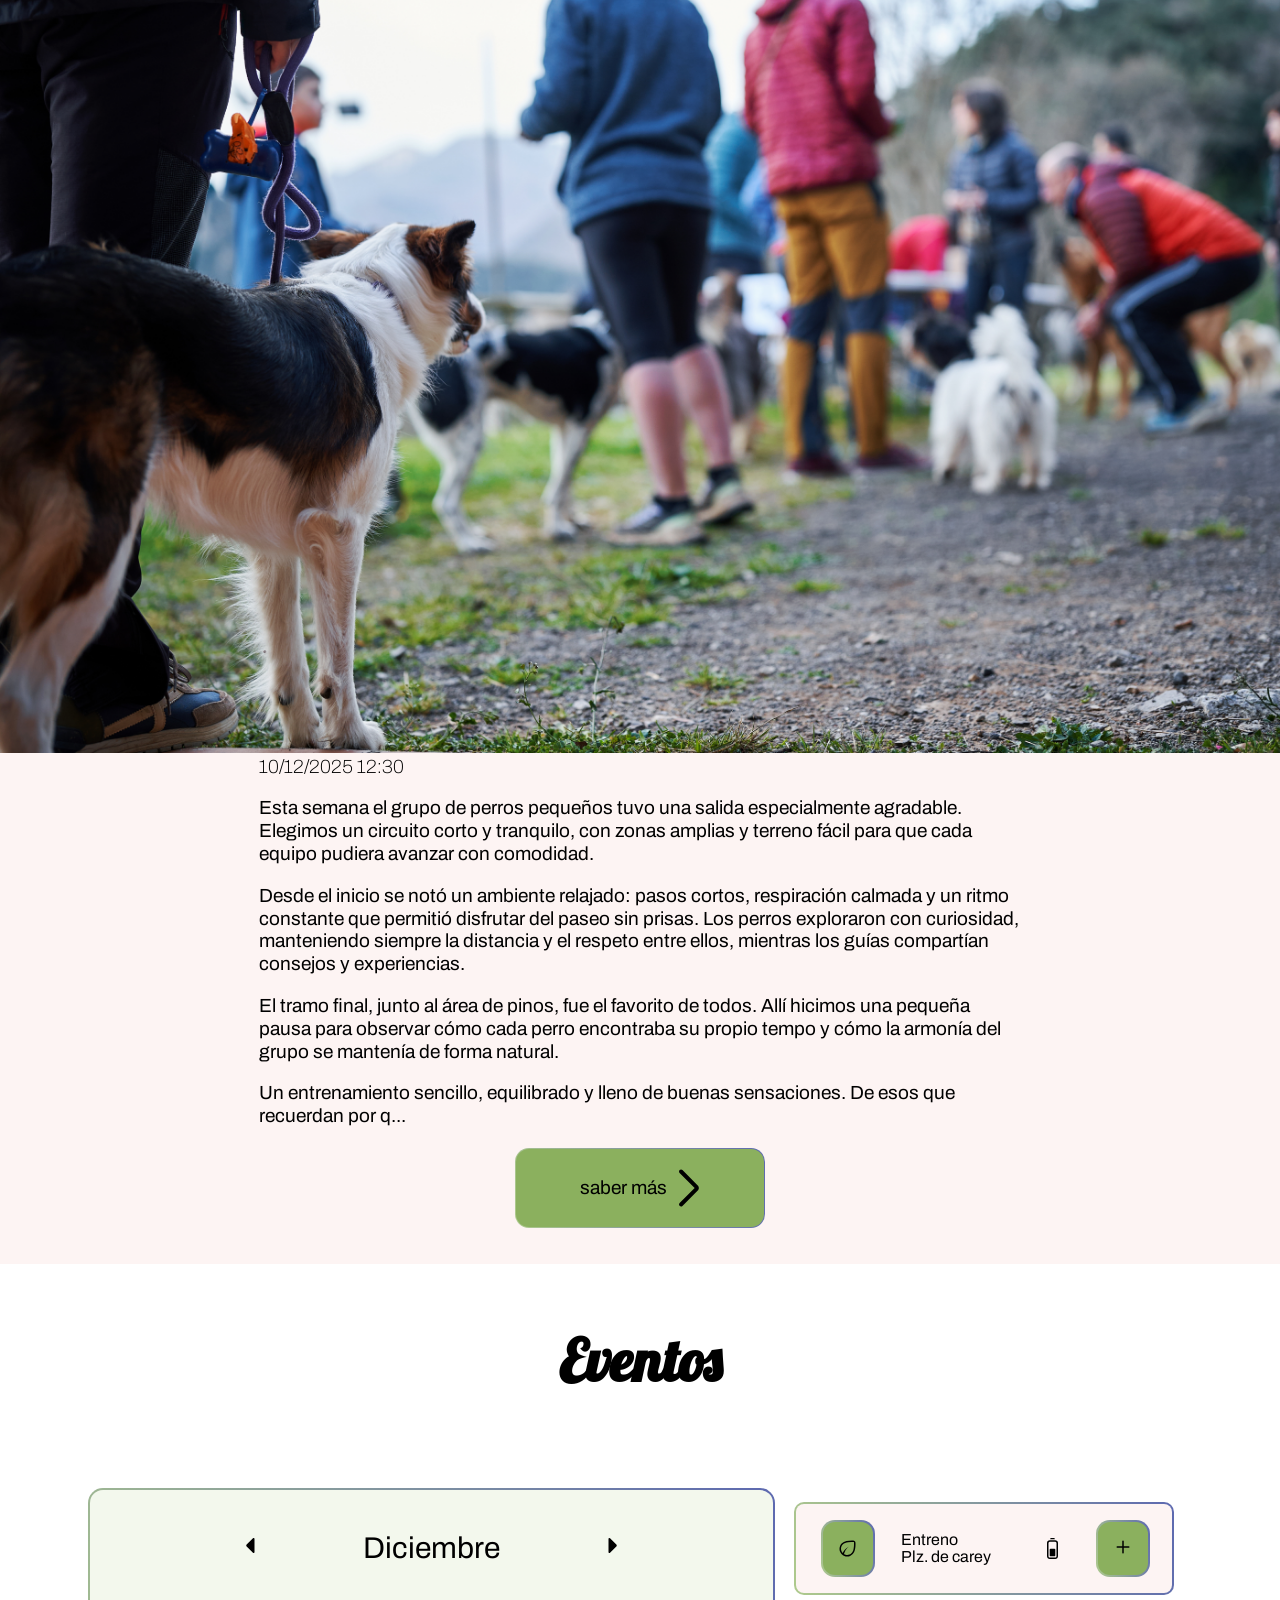
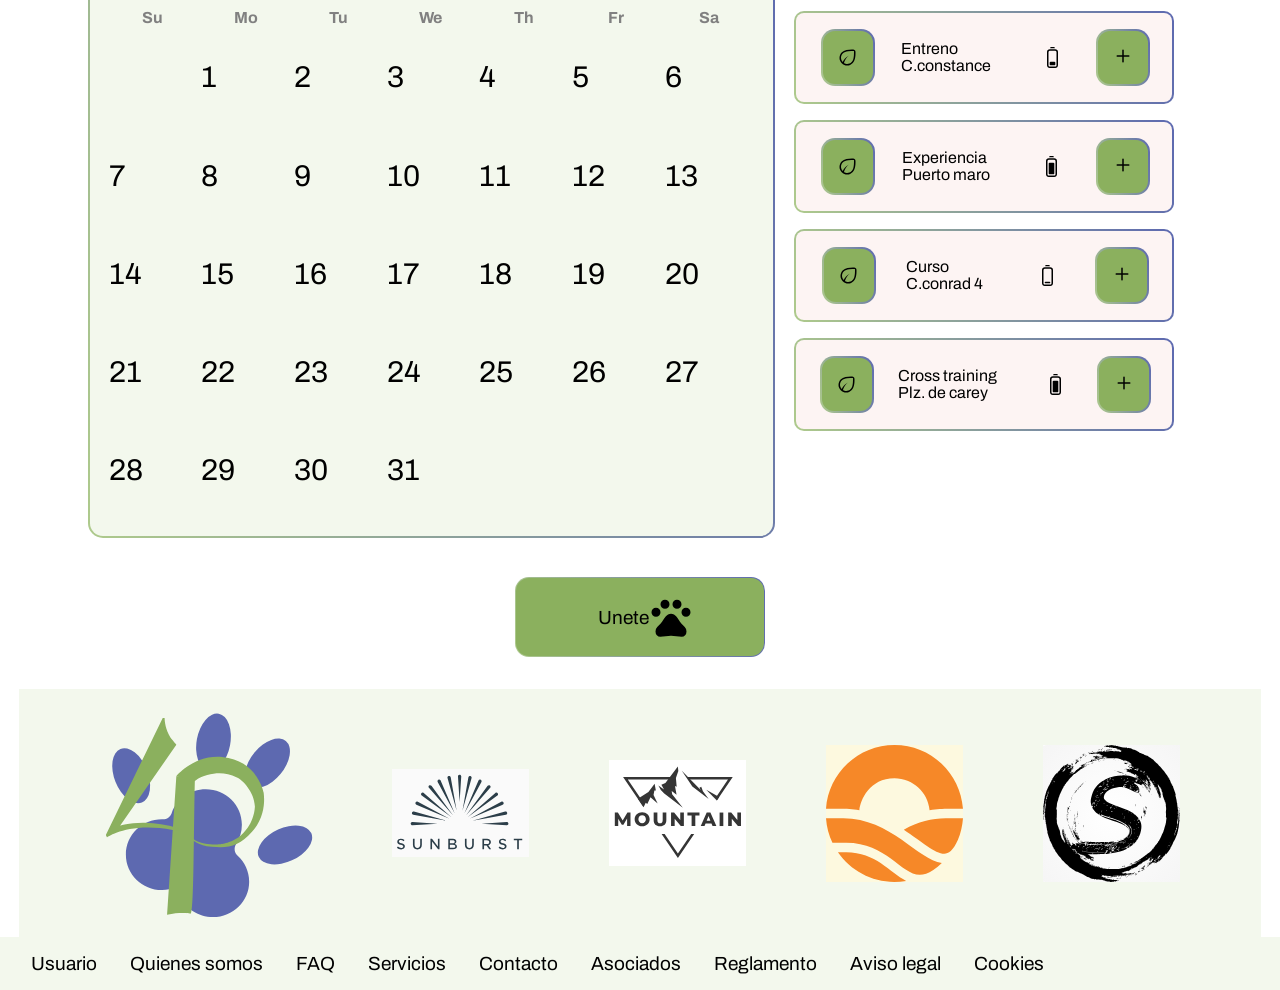
==== commit a844ea3a: "comentario" ====
--- a/index.html
+++ b/index.html
@@ -12,9 +12,10 @@
 </head>
 
 <body>
+    <!-- navegador -->
     <header class="head">
-        <nav> <img class="hMenu" src="assets/small/menu_24dp_000000_FILL0_wght300_GRAD0_opsz24.svg" alt="menu">
-            <ul class="linksNav">
+        <nav> <img class="hMenu" src="assets/small/menu_24dp_000000_FILL0_wght300_GRAD0_opsz24.svg" alt="menu"><!-- icono para el visionado en movil -->
+            <ul class="linksNav"><!-- los diferentes espacios web -->
                 <li><a href="index.html"><img src="assets/large/home_48dp_000000_FILL0_wght300_GRAD0_opsz48.svg"
                             alt="icono home"> Home </a>
                 </li>
@@ -34,7 +35,9 @@
     </header>
 
     <main>
+        <!-- imagen de inicio con logo -->
         <div class="sectionHeaderLanding">
+            <!-- circulo del logo -->
             <div class="logoCaja">
                 <img class="logo" src="assets/logo_default.svg" alt="logo del club 4 patas">
             </div>
@@ -84,7 +87,7 @@
             <a href="" class="boton">Conócenos<img
                     src="assets/small/directions_run_24dp_000000_FILL0_wght300_GRAD0_opsz24.svg" alt="icono run"></a>
 
-            <div id="quienesSomosLanding">
+            <div id="quienesSomosLanding"><!-- lista de iamgenes de usuarios -->
                 <img class="imagen" src="assets/AdobeStock_267281582.jpeg" alt="img user">
                 <img class="imagen" src="assets/AdobeStock_495157971.jpeg" alt="img user">
                 <img class="imagen" src="assets/AdobeStock_635106846.jpeg" alt="img user">
@@ -94,9 +97,9 @@
         </section>
         <section style="padding-bottom: 10px;">
             <h2> En redes</h2>
-            <div class="redesBox">
-                <div class="instaRedes">
-                    <div class="instaTrjeta">
+            <div class="redesBox"><!-- contenedor de todas las redes -->
+                <div class="instaRedes"><!-- contenedor de las tarjetas -->
+                    <div class="instaTrjeta"><!-- tarjetas de tipo instagram reutilizadas en otras partes -->
                         <img class="instaImagen" src="assets/AdobeStock_1224718437.jpeg" alt="img user">
                         <p class="instaTexto">Pepa Rosales <br><a href="#">@pepiActiu</a></p>
                     </div>
@@ -114,8 +117,8 @@
                     </div>
                 </div>
 
-                <div class="twitRedes">
-                    <div class="twitTarjeta">
+                <div class="twitRedes"><!-- contenedor de twits -->
+                    <div class="twitTarjeta"><!-- tarjeta twits -->
                         <img class="twitIcono" src="assets/small/Social_Icons.svg" alt="icono social">
                         <div class="twitCage">
                             <a href="#" class="twitTexto">@mar_runs4patas</a>
@@ -167,8 +170,8 @@
 
         <section class="caniblog">
             <h2>CaniBlog</h2>
-            <img class="blogImagen" src="assets/AdobeStock_1389384683.jpeg" alt="img user">
-            <p class="fecha">10/12/2025 12:30</p>
+            <img class="blogImagen" src="assets/AdobeStock_1389384683.jpeg" alt="img user"> <!-- imagen del del post -->
+            <p class="fecha">10/12/2025 12:30</p> <!-- fecha del post -->
             <p>Esta semana el grupo de perros pequeños tuvo una
                 salida especialmente agradable. Elegimos un
                 circuito corto y tranquilo, con zonas amplias y terreno
@@ -194,24 +197,24 @@
                     src="assets/small/arrow_forward_ios_24dp_000000_FILL0_wght300_GRAD0_opsz24.svg" alt="arrow"></a>
         </section>
 
-        <section>
+        <section><!-- se reutiliza para eventos entero -->
             <h2>Eventos</h2>
-            <div class="eventos">
-                <div class="calendarioBox">
-                    <div class="calendarioCard">
-                        <div class="selectorMes">
+            <div class="eventos"> <!-- contenedor de la seccion -->
+                <div class="calendarioBox"> <!-- contenedor del calendario --> 
+                    <div class="calendarioCard"><!-- la card del calendario -->
+                        <div class="selectorMes"><!-- selector de mes -->
                             <span class="arrowL"><img
                                     src="assets/small/arrow_left_24dp_000000_FILL0_wght300_GRAD0_opsz24.svg"
-                                    alt="arrow"></span>
+                                    alt="arrow"></span><!-- las flechas no son interactivas, a implementar mejora -->
                             <p class="mes">Diciembre</p>
                             <span class="arrowR"><img
                                     src="assets/small/arrow_right_24dp_000000_FILL0_wght300_GRAD0_opsz24.svg"
                                     alt="arrow"></span>
                         </div>
-                        <div class="diasMes">
+                        <div class="diasMes"><!-- visualizacion del mes -->
                             <table class="tablaMes">
                                 <thead>
-                                    <tr>
+                                    <tr><!-- dias de la semana -->
                                         <th>Su</th>
                                         <th>Mo</th>
                                         <th>Tu</th>
@@ -221,9 +224,9 @@
                                         <th>Sa</th>
                                     </tr>
                                 </thead>
-                                <tbody>
-                                    <tr>
-                                        <td class="diaVacioMes"></td>
+                                <tbody><!-- dias del mes -->
+                                    <tr>
+                                        <td class="diaVacioMes"></td><!-- dias del mes pasado o siguiente,se puede aplicar estilo a futuro si necesario -->
                                         <td>1</td>
                                         <td>2</td>
                                         <td>3</td>
@@ -273,19 +276,19 @@
                     </div>
                 </div>
 
-                <div class="eventosBox">
-                    <div class="eventoTarjeta">
-                        <span class="iconoActividad"><img
-                                src="assets/small/eco_24dp_000000_FILL0_wght300_GRAD0_opsz24.svg" alt="eco"></span>
-                        <div class="datosEvento">
+                <div class="eventosBox"><!-- contenedor de tarjetas evento -->
+                    <div class="eventoTarjeta"><!-- tarjetas de eventos -->
+                        <span class="iconoActividad"><img
+                                src="assets/small/eco_24dp_000000_FILL0_wght300_GRAD0_opsz24.svg" alt="eco"></span><!-- icono tipo de evento no selecionable -->
+                        <div class="datosEvento"><!-- datos del evento -->
                             <span>Entreno</span>
                             <span>Plz. de carey</span>
                         </div>
                         <span class="nivelEvento"><img
                                 src="assets/small/battery_android_frame_4_24dp_000000_FILL0_wght300_GRAD0_opsz24.svg"
-                                alt="battery"></span>
-                        <span class="iconoActividad"><img
-                                src="assets/small/add_24dp_000000_FILL0_wght300_GRAD0_opsz24.svg" alt="add"></span>
+                                alt="battery"></span><!-- dificultad del evento -->
+                        <span class="iconoActividad"><img 
+                                src="assets/small/add_24dp_000000_FILL0_wght300_GRAD0_opsz24.svg" alt="add"></span><!-- se reutiliza clase de icono, pero si se le da funcion deberia modificarse y copiar estilo -->
                     </div>
                     <div class="eventoTarjeta">
                         <span class="iconoActividad"><img
@@ -348,16 +351,16 @@
     </main>
 
     <footer class="footer">
-        <div class="logoBox">
-            <img class="logoFooter" src="assets/logo_default.svg" alt="logo del club 4 patas">
-            <div class="extLogoBox">
+        <div class="logoBox"><!-- contenedor de logos -->
+            <img class="logoFooter" src="assets/logo_default.svg" alt="logo del club 4 patas"><!--  nuestro logo -->
+            <div class="extLogoBox"><!-- contenedor de logos patrocinadores -->
                 <img src="assets/sunburst.svg" alt="logo sunburst">
                 <img src="assets/maountain.svg" alt="mountain">
                 <img src="assets/naranjao.svg" alt="orange">
                 <img src="assets/s.svg" alt="s">
             </div>
         </div>
-        <div class="linkBox">
+        <div class="linkBox"><!-- enlaces al resto de paginas a aplicar cuandos e reallicen -->
             <a href="#">Usuario</a>
             <a href="quienes_somos.html">Quienes somos</a>
             <a href="#">FAQ</a>
@@ -371,3 +374,4 @@
 
     </footer>
 </body>
+</html>
--- a/style.css
+++ b/style.css
@@ -37,6 +37,7 @@
 body,
 html {
     margin: 0;
+    font-family: var(--font_1);
 }
 
 .head {
@@ -232,7 +233,6 @@
     border-radius: 15px;
     display: flex;
     justify-content: left;
-    align-items: left;
     margin: auto;
     margin-bottom: 15px;
     border: 2px solid transparent;
@@ -292,7 +292,7 @@
 
 .qsFoto {
     width: 100%;
-    margin: 0em 0em 0 2em 0em;
+    margin: 0em 0em 2em 0em;
 }
 
 .quienesSomos {
@@ -304,6 +304,10 @@
 }
 
 /*comunidad*/
+.filtroDskt {
+    visibility: hidden;
+}
+
 .postCaja {
     background-color: var(--neutro_2);
     border-radius: 10px;
@@ -360,7 +364,7 @@
     border-color: transparent;
     border: 2px solid transparent;
     background:
-        linear-gradient(white) padding-box,
+        linear-gradient(white, white) padding-box,
         /*cubre el fondo real*/
         linear-gradient(75deg, var(--neutro_2), var(--rojo_600)) border-box;
     outline: none;
@@ -376,7 +380,7 @@
     border-color: transparent;
     border: 2px solid transparent;
     background:
-        linear-gradient(white) padding-box,
+        linear-gradient(white, white) padding-box,
         /*cubre el fondo real*/
         linear-gradient(75deg, var(--neutro_2), var(--rojo_600)) border-box;
     outline: none;
@@ -483,7 +487,7 @@
     margin: 2em auto 19px;
     border: 2px solid transparent;
     background:
-        linear-gradient(var(--neutro_1)) padding-box,
+        linear-gradient(var(--neutro_1), var(--neutro_1)) padding-box,
         /*cubre el fondo real*/
         linear-gradient(75deg, var(--verde_300), var(--azul_600)) border-box;
     /*degradaddo que se vera en el borde*/
@@ -522,7 +526,7 @@
     border: 2px solid transparent;
     border-radius: 10px;
     background:
-        linear-gradient(var(--neutro_2)) padding-box,
+        linear-gradient(var(--neutro_2), var(--neutro_2)) padding-box,
         /*cubre el fondo real*/
         linear-gradient(75deg, var(--verde_300), var(--azul_600)) border-box;
     /*degradaddo que se vera en el borde*/
@@ -534,7 +538,7 @@
     border-radius: 14px;
     border: 2px solid transparent;
     background:
-        linear-gradient(var(--verde_400)) padding-box,
+        linear-gradient(var(--verde_400), var(--verde_400)) padding-box,
         /*cubre el fondo real*/
         linear-gradient(75deg, var(--verde_300), var(--azul_600)) border-box;
     /*degradaddo que se vera en el borde*/
@@ -852,6 +856,19 @@
     }
 
     /*comunidad*/
+    .filtro {
+        visibility: hidden;
+    }
+
+    .contenedor {
+        display: flex;
+        flex-direction: row;
+    }
+
+    .post {
+        margin: 0 auto;
+    }
+
     .sectionHeaderComunidad {
         width: 100%;
         min-height: 530px;
@@ -891,7 +908,64 @@
     .textoComentario {
         font-family: Archivo;
         font-size: 19px;
-        margin: 8px 17px;
+        margin: 21px 18px;
+
+    }
+
+    .like,
+    .coment {
+        width: 48px;
+    }
+
+    .comentarioTextarea>.textoPost {
+        width: 798px;
+    }
+
+    .comentarioTextarea {
+        width: 851px;
+    }
+
+    .cometarioImagen {
+        width: 683px;
+        height: 231px;
+        object-fit: cover;
+    }
+
+    .filtroDskt {
+        visibility: visible;
+        background-color: var(--neutro_2);
+        display: flex;
+        flex-direction: column;
+        align-items: center;
+        width: 250px;
+        transform: translateY(-86px);
+    }
+
+    .cajaFiltro {
+        margin: 1em;
+    }
+
+    .opcion {
+        display: flex;
+        flex-direction: column;
+        background-color: var(--verde_300);
+        border-radius: 0px 0px 10px 10px;
+        gap: 8px;
+        padding: 15px 5px 15px 0px;
+    }
+
+    .valor {
+        background-color: var(--azul_400);
+        border-radius: 10px;
+        text-align: center;
+        margin: 1em;
+        width: 150px;
+    }
+
+    .tipoOpcion {
+        display: flex;
+        flex-direction: row;
+        margin: 0 5px 0px 10px;
     }
 
     /*eventos*/
